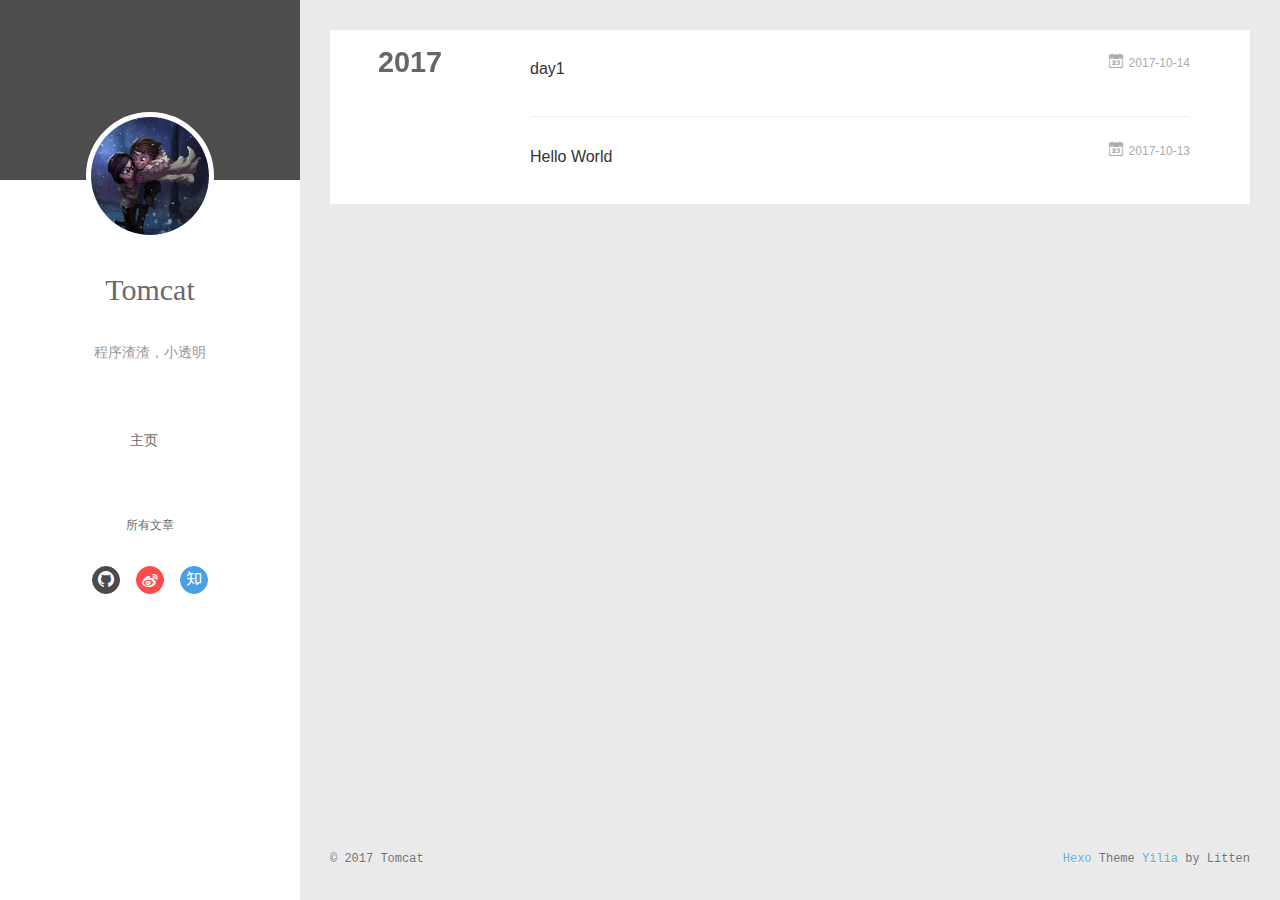
==== archives/index.html @ 6891f6b2 "Site updated: 2017-10-14 13:31:06" ====
<!DOCTYPE html>
<html>
<head>
  <meta charset="utf-8">
  
  <meta name="renderer" content="webkit">
  <meta http-equiv="X-UA-Compatible" content="IE=edge" >
  <link rel="dns-prefetch" href="http://Tom-Dane.github.io">
  <title>Archives | Tomcat的博客</title>
  <meta name="viewport" content="width=device-width, initial-scale=1, maximum-scale=1">
  <meta name="description" content="程序渣渣，小透明">
<meta property="og:type" content="website">
<meta property="og:title" content="Tomcat的博客">
<meta property="og:url" content="http://Tom-Dane.github.io/archives/index.html">
<meta property="og:site_name" content="Tomcat的博客">
<meta property="og:description" content="程序渣渣，小透明">
<meta property="og:locale" content="zh-CN">
<meta name="twitter:card" content="summary">
<meta name="twitter:title" content="Tomcat的博客">
<meta name="twitter:description" content="程序渣渣，小透明">
  
    <link rel="alternative" href="/atom.xml" title="Tomcat的博客" type="application/atom+xml">
  
  
    <link rel="icon" href="/assets/img/favicon.ico">
  
  <link rel="stylesheet" type="text/css" href="/./main.507b3a.css">
  <style type="text/css">
  
    #container.show {
      background: linear-gradient(200deg,#a0cfe4,#e8c37e);
    }
  </style>
  

  

</head>

<body>
  <div id="container" q-class="show:isCtnShow">
    <canvas id="anm-canvas" class="anm-canvas"></canvas>
    <div class="left-col" q-class="show:isShow">
      
<div class="overlay" style="background: #4d4d4d"></div>
<div class="intrude-less">
	<header id="header" class="inner">
		<a href="" class="profilepic">
			<img src="/assets/img/tomcat.png" class="js-avatar">
		</a>
		<hgroup>
		  <h1 class="header-author"><a href="">Tomcat</a></h1>
		</hgroup>
		
		<p class="header-subtitle">程序渣渣，小透明</p>
		

		<nav class="header-menu">
			<ul>
			
				<li><a href="/">主页</a></li>
	        
			</ul>
		</nav>
		<nav class="header-smart-menu">
    		
    			
    			<a q-on="click: openSlider(e, 'innerArchive')" href="javascript:void(0)">所有文章</a>
    			
            
    			
            
    			
            
		</nav>
		<nav class="header-nav">
			<div class="social">
				
					<a class="github" target="_blank" href="https://github.com/Tom-Dane" title="github"><i class="icon-github"></i></a>
		        
					<a class="weibo" target="_blank" href="http://weibo.com/3672180560/profile?topnav=1&wvr=6&is_all=1" title="weibo"><i class="icon-weibo"></i></a>
		        
					<a class="zhihu" target="_blank" href="https://www.zhihu.com/people/tomcat-15-3/activities" title="zhihu"><i class="icon-zhihu"></i></a>
		        
			</div>
		</nav>
	</header>		
</div>

    </div>
    <div class="mid-col" q-class="show:isShow,hide:isShow|isFalse">
      
<nav id="mobile-nav">
  	<div class="overlay js-overlay" style="background: #4d4d4d"></div>
	<div class="btnctn js-mobile-btnctn">
  		<div class="slider-trigger list" q-on="click: openSlider(e)"><i class="icon icon-sort"></i></div>
	</div>
	<div class="intrude-less">
		<header id="header" class="inner">
			<div class="profilepic">
				<img src="/assets/img/tomcat.png" class="js-avatar">
			</div>
			<hgroup>
			  <h1 class="header-author js-header-author">Tomcat</h1>
			</hgroup>
			
			<p class="header-subtitle"><i class="icon icon-quo-left"></i>程序渣渣，小透明<i class="icon icon-quo-right"></i></p>
			
			
			
				
			
			
			
			<nav class="header-nav">
				<div class="social">
					
						<a class="github" target="_blank" href="https://github.com/Tom-Dane" title="github"><i class="icon-github"></i></a>
			        
						<a class="weibo" target="_blank" href="http://weibo.com/3672180560/profile?topnav=1&wvr=6&is_all=1" title="weibo"><i class="icon-weibo"></i></a>
			        
						<a class="zhihu" target="_blank" href="https://www.zhihu.com/people/tomcat-15-3/activities" title="zhihu"><i class="icon-zhihu"></i></a>
			        
				</div>
			</nav>

			<nav class="header-menu js-header-menu">
				<ul style="width: 50%">
				
				
					<li style="width: 100%"><a href="/">主页</a></li>
		        
				</ul>
			</nav>
		</header>				
	</div>
	<div class="mobile-mask" style="display:none" q-show="isShow"></div>
</nav>

      <div id="wrapper" class="body-wrap">
        <div class="menu-l">
          <div class="canvas-wrap">
            <canvas data-colors="#eaeaea" data-sectionHeight="100" data-contentId="js-content" id="myCanvas1" class="anm-canvas"></canvas>
          </div>
          <div id="js-content" class="content-ll">
            
  
  
    
    
      
      
      <section class="archives-wrap">
        <div class="archive-year-wrap">
          <a href="/archives/2017" class="archive-year">2017</a>
        </div>
        <div class="archives">
    
    <article class="archive-article archive-type-post">
  <div class="archive-article-inner">
    <header class="archive-article-header">
      	<div class="article-meta">
	      	<a href="/2017/10/14/day1/" class="archive-article-date">
  	<time datetime="2017-10-14T02:57:06.000Z" itemprop="datePublished"><i class="icon-calendar icon"></i>2017-10-14</time>
</a>
        </div>
    	 
  
    <h1 itemprop="name">
      <a class="archive-article-title" href="/2017/10/14/day1/">day1</a>
    </h1>
  

        <div class="article-info info-on-right">
          
          

        </div>
        <div class="clearfix"></div>
    </header>
  </div>
</article>
  
    
    
    <article class="archive-article archive-type-post">
  <div class="archive-article-inner">
    <header class="archive-article-header">
      	<div class="article-meta">
	      	<a href="/2017/10/13/hello-world/" class="archive-article-date">
  	<time datetime="2017-10-13T04:11:45.041Z" itemprop="datePublished"><i class="icon-calendar icon"></i>2017-10-13</time>
</a>
        </div>
    	 
  
    <h1 itemprop="name">
      <a class="archive-article-title" href="/2017/10/13/hello-world/">Hello World</a>
    </h1>
  

        <div class="article-info info-on-right">
          
          

        </div>
        <div class="clearfix"></div>
    </header>
  </div>
</article>
  
  
    </div></section>
  

    


          </div>
        </div>
      </div>
      <footer id="footer">
  <div class="outer">
    <div id="footer-info">
    	<div class="footer-left">
    		&copy; 2017 Tomcat
    	</div>
      	<div class="footer-right">
      		<a href="http://hexo.io/" target="_blank">Hexo</a>  Theme <a href="https://github.com/litten/hexo-theme-yilia" target="_blank">Yilia</a> by Litten
      	</div>
    </div>
  </div>
</footer>
    </div>
    <script>
	var yiliaConfig = {
		mathjax: false,
		isHome: false,
		isPost: false,
		isArchive: true,
		isTag: false,
		isCategory: false,
		open_in_new: false,
		toc_hide_index: true,
		root: "/",
		innerArchive: true,
		showTags: false
	}
</script>

<script>!function(t){function n(e){if(r[e])return r[e].exports;var i=r[e]={exports:{},id:e,loaded:!1};return t[e].call(i.exports,i,i.exports,n),i.loaded=!0,i.exports}var r={};n.m=t,n.c=r,n.p="./",n(0)}([function(t,n,r){r(195),t.exports=r(191)},function(t,n,r){var e=r(3),i=r(52),o=r(27),u=r(28),c=r(53),f="prototype",a=function(t,n,r){var s,l,h,v,p=t&a.F,d=t&a.G,y=t&a.S,g=t&a.P,b=t&a.B,m=d?e:y?e[n]||(e[n]={}):(e[n]||{})[f],x=d?i:i[n]||(i[n]={}),w=x[f]||(x[f]={});d&&(r=n);for(s in r)l=!p&&m&&void 0!==m[s],h=(l?m:r)[s],v=b&&l?c(h,e):g&&"function"==typeof h?c(Function.call,h):h,m&&u(m,s,h,t&a.U),x[s]!=h&&o(x,s,v),g&&w[s]!=h&&(w[s]=h)};e.core=i,a.F=1,a.G=2,a.S=4,a.P=8,a.B=16,a.W=32,a.U=64,a.R=128,t.exports=a},function(t,n,r){var e=r(6);t.exports=function(t){if(!e(t))throw TypeError(t+" is not an object!");return t}},function(t,n){var r=t.exports="undefined"!=typeof window&&window.Math==Math?window:"undefined"!=typeof self&&self.Math==Math?self:Function("return this")();"number"==typeof __g&&(__g=r)},function(t,n){t.exports=function(t){try{return!!t()}catch(t){return!0}}},function(t,n){var r=t.exports="undefined"!=typeof window&&window.Math==Math?window:"undefined"!=typeof self&&self.Math==Math?self:Function("return this")();"number"==typeof __g&&(__g=r)},function(t,n){t.exports=function(t){return"object"==typeof t?null!==t:"function"==typeof t}},function(t,n,r){var e=r(126)("wks"),i=r(76),o=r(3).Symbol,u="function"==typeof o;(t.exports=function(t){return e[t]||(e[t]=u&&o[t]||(u?o:i)("Symbol."+t))}).store=e},function(t,n){var r={}.hasOwnProperty;t.exports=function(t,n){return r.call(t,n)}},function(t,n,r){var e=r(94),i=r(33);t.exports=function(t){return e(i(t))}},function(t,n,r){t.exports=!r(4)(function(){return 7!=Object.defineProperty({},"a",{get:function(){return 7}}).a})},function(t,n,r){var e=r(2),i=r(167),o=r(50),u=Object.defineProperty;n.f=r(10)?Object.defineProperty:function(t,n,r){if(e(t),n=o(n,!0),e(r),i)try{return u(t,n,r)}catch(t){}if("get"in r||"set"in r)throw TypeError("Accessors not supported!");return"value"in r&&(t[n]=r.value),t}},function(t,n,r){t.exports=!r(18)(function(){return 7!=Object.defineProperty({},"a",{get:function(){return 7}}).a})},function(t,n,r){var e=r(14),i=r(22);t.exports=r(12)?function(t,n,r){return e.f(t,n,i(1,r))}:function(t,n,r){return t[n]=r,t}},function(t,n,r){var e=r(20),i=r(58),o=r(42),u=Object.defineProperty;n.f=r(12)?Object.defineProperty:function(t,n,r){if(e(t),n=o(n,!0),e(r),i)try{return u(t,n,r)}catch(t){}if("get"in r||"set"in r)throw TypeError("Accessors not supported!");return"value"in r&&(t[n]=r.value),t}},function(t,n,r){var e=r(40)("wks"),i=r(23),o=r(5).Symbol,u="function"==typeof o;(t.exports=function(t){return e[t]||(e[t]=u&&o[t]||(u?o:i)("Symbol."+t))}).store=e},function(t,n,r){var e=r(67),i=Math.min;t.exports=function(t){return t>0?i(e(t),9007199254740991):0}},function(t,n,r){var e=r(46);t.exports=function(t){return Object(e(t))}},function(t,n){t.exports=function(t){try{return!!t()}catch(t){return!0}}},function(t,n,r){var e=r(63),i=r(34);t.exports=Object.keys||function(t){return e(t,i)}},function(t,n,r){var e=r(21);t.exports=function(t){if(!e(t))throw TypeError(t+" is not an object!");return t}},function(t,n){t.exports=function(t){return"object"==typeof t?null!==t:"function"==typeof t}},function(t,n){t.exports=function(t,n){return{enumerable:!(1&t),configurable:!(2&t),writable:!(4&t),value:n}}},function(t,n){var r=0,e=Math.random();t.exports=function(t){return"Symbol(".concat(void 0===t?"":t,")_",(++r+e).toString(36))}},function(t,n){var r={}.hasOwnProperty;t.exports=function(t,n){return r.call(t,n)}},function(t,n){var r=t.exports={version:"2.4.0"};"number"==typeof __e&&(__e=r)},function(t,n){t.exports=function(t){if("function"!=typeof t)throw TypeError(t+" is not a function!");return t}},function(t,n,r){var e=r(11),i=r(66);t.exports=r(10)?function(t,n,r){return e.f(t,n,i(1,r))}:function(t,n,r){return t[n]=r,t}},function(t,n,r){var e=r(3),i=r(27),o=r(24),u=r(76)("src"),c="toString",f=Function[c],a=(""+f).split(c);r(52).inspectSource=function(t){return f.call(t)},(t.exports=function(t,n,r,c){var f="function"==typeof r;f&&(o(r,"name")||i(r,"name",n)),t[n]!==r&&(f&&(o(r,u)||i(r,u,t[n]?""+t[n]:a.join(String(n)))),t===e?t[n]=r:c?t[n]?t[n]=r:i(t,n,r):(delete t[n],i(t,n,r)))})(Function.prototype,c,function(){return"function"==typeof this&&this[u]||f.call(this)})},function(t,n,r){var e=r(1),i=r(4),o=r(46),u=function(t,n,r,e){var i=String(o(t)),u="<"+n;return""!==r&&(u+=" "+r+'="'+String(e).replace(/"/g,"&quot;")+'"'),u+">"+i+"</"+n+">"};t.exports=function(t,n){var r={};r[t]=n(u),e(e.P+e.F*i(function(){var n=""[t]('"');return n!==n.toLowerCase()||n.split('"').length>3}),"String",r)}},function(t,n,r){var e=r(115),i=r(46);t.exports=function(t){return e(i(t))}},function(t,n,r){var e=r(116),i=r(66),o=r(30),u=r(50),c=r(24),f=r(167),a=Object.getOwnPropertyDescriptor;n.f=r(10)?a:function(t,n){if(t=o(t),n=u(n,!0),f)try{return a(t,n)}catch(t){}if(c(t,n))return i(!e.f.call(t,n),t[n])}},function(t,n,r){var e=r(24),i=r(17),o=r(145)("IE_PROTO"),u=Object.prototype;t.exports=Object.getPrototypeOf||function(t){return t=i(t),e(t,o)?t[o]:"function"==typeof t.constructor&&t instanceof t.constructor?t.constructor.prototype:t instanceof Object?u:null}},function(t,n){t.exports=function(t){if(void 0==t)throw TypeError("Can't call method on  "+t);return t}},function(t,n){t.exports="constructor,hasOwnProperty,isPrototypeOf,propertyIsEnumerable,toLocaleString,toString,valueOf".split(",")},function(t,n){t.exports={}},function(t,n){t.exports=!0},function(t,n){n.f={}.propertyIsEnumerable},function(t,n,r){var e=r(14).f,i=r(8),o=r(15)("toStringTag");t.exports=function(t,n,r){t&&!i(t=r?t:t.prototype,o)&&e(t,o,{configurable:!0,value:n})}},function(t,n,r){var e=r(40)("keys"),i=r(23);t.exports=function(t){return e[t]||(e[t]=i(t))}},function(t,n,r){var e=r(5),i="__core-js_shared__",o=e[i]||(e[i]={});t.exports=function(t){return o[t]||(o[t]={})}},function(t,n){var r=Math.ceil,e=Math.floor;t.exports=function(t){return isNaN(t=+t)?0:(t>0?e:r)(t)}},function(t,n,r){var e=r(21);t.exports=function(t,n){if(!e(t))return t;var r,i;if(n&&"function"==typeof(r=t.toString)&&!e(i=r.call(t)))return i;if("function"==typeof(r=t.valueOf)&&!e(i=r.call(t)))return i;if(!n&&"function"==typeof(r=t.toString)&&!e(i=r.call(t)))return i;throw TypeError("Can't convert object to primitive value")}},function(t,n,r){var e=r(5),i=r(25),o=r(36),u=r(44),c=r(14).f;t.exports=function(t){var n=i.Symbol||(i.Symbol=o?{}:e.Symbol||{});"_"==t.charAt(0)||t in n||c(n,t,{value:u.f(t)})}},function(t,n,r){n.f=r(15)},function(t,n){var r={}.toString;t.exports=function(t){return r.call(t).slice(8,-1)}},function(t,n){t.exports=function(t){if(void 0==t)throw TypeError("Can't call method on  "+t);return t}},function(t,n,r){var e=r(4);t.exports=function(t,n){return!!t&&e(function(){n?t.call(null,function(){},1):t.call(null)})}},function(t,n,r){var e=r(53),i=r(115),o=r(17),u=r(16),c=r(203);t.exports=function(t,n){var r=1==t,f=2==t,a=3==t,s=4==t,l=6==t,h=5==t||l,v=n||c;return function(n,c,p){for(var d,y,g=o(n),b=i(g),m=e(c,p,3),x=u(b.length),w=0,S=r?v(n,x):f?v(n,0):void 0;x>w;w++)if((h||w in b)&&(d=b[w],y=m(d,w,g),t))if(r)S[w]=y;else if(y)switch(t){case 3:return!0;case 5:return d;case 6:return w;case 2:S.push(d)}else if(s)return!1;return l?-1:a||s?s:S}}},function(t,n,r){var e=r(1),i=r(52),o=r(4);t.exports=function(t,n){var r=(i.Object||{})[t]||Object[t],u={};u[t]=n(r),e(e.S+e.F*o(function(){r(1)}),"Object",u)}},function(t,n,r){var e=r(6);t.exports=function(t,n){if(!e(t))return t;var r,i;if(n&&"function"==typeof(r=t.toString)&&!e(i=r.call(t)))return i;if("function"==typeof(r=t.valueOf)&&!e(i=r.call(t)))return i;if(!n&&"function"==typeof(r=t.toString)&&!e(i=r.call(t)))return i;throw TypeError("Can't convert object to primitive value")}},function(t,n,r){var e=r(5),i=r(25),o=r(91),u=r(13),c="prototype",f=function(t,n,r){var a,s,l,h=t&f.F,v=t&f.G,p=t&f.S,d=t&f.P,y=t&f.B,g=t&f.W,b=v?i:i[n]||(i[n]={}),m=b[c],x=v?e:p?e[n]:(e[n]||{})[c];v&&(r=n);for(a in r)(s=!h&&x&&void 0!==x[a])&&a in b||(l=s?x[a]:r[a],b[a]=v&&"function"!=typeof x[a]?r[a]:y&&s?o(l,e):g&&x[a]==l?function(t){var n=function(n,r,e){if(this instanceof t){switch(arguments.length){case 0:return new t;case 1:return new t(n);case 2:return new t(n,r)}return new t(n,r,e)}return t.apply(this,arguments)};return n[c]=t[c],n}(l):d&&"function"==typeof l?o(Function.call,l):l,d&&((b.virtual||(b.virtual={}))[a]=l,t&f.R&&m&&!m[a]&&u(m,a,l)))};f.F=1,f.G=2,f.S=4,f.P=8,f.B=16,f.W=32,f.U=64,f.R=128,t.exports=f},function(t,n){var r=t.exports={version:"2.4.0"};"number"==typeof __e&&(__e=r)},function(t,n,r){var e=r(26);t.exports=function(t,n,r){if(e(t),void 0===n)return t;switch(r){case 1:return function(r){return t.call(n,r)};case 2:return function(r,e){return t.call(n,r,e)};case 3:return function(r,e,i){return t.call(n,r,e,i)}}return function(){return t.apply(n,arguments)}}},function(t,n,r){var e=r(183),i=r(1),o=r(126)("metadata"),u=o.store||(o.store=new(r(186))),c=function(t,n,r){var i=u.get(t);if(!i){if(!r)return;u.set(t,i=new e)}var o=i.get(n);if(!o){if(!r)return;i.set(n,o=new e)}return o},f=function(t,n,r){var e=c(n,r,!1);return void 0!==e&&e.has(t)},a=function(t,n,r){var e=c(n,r,!1);return void 0===e?void 0:e.get(t)},s=function(t,n,r,e){c(r,e,!0).set(t,n)},l=function(t,n){var r=c(t,n,!1),e=[];return r&&r.forEach(function(t,n){e.push(n)}),e},h=function(t){return void 0===t||"symbol"==typeof t?t:String(t)},v=function(t){i(i.S,"Reflect",t)};t.exports={store:u,map:c,has:f,get:a,set:s,keys:l,key:h,exp:v}},function(t,n,r){"use strict";if(r(10)){var e=r(69),i=r(3),o=r(4),u=r(1),c=r(127),f=r(152),a=r(53),s=r(68),l=r(66),h=r(27),v=r(73),p=r(67),d=r(16),y=r(75),g=r(50),b=r(24),m=r(180),x=r(114),w=r(6),S=r(17),_=r(137),O=r(70),E=r(32),P=r(71).f,j=r(154),F=r(76),M=r(7),A=r(48),N=r(117),T=r(146),I=r(155),k=r(80),L=r(123),R=r(74),C=r(130),W=r(160),D=r(11),U=r(31),G=D.f,B=U.f,V=i.RangeError,z=i.TypeError,q=i.Uint8Array,K="ArrayBuffer",Y="Shared"+K,J="BYTES_PER_ELEMENT",H="prototype",$=Array[H],X=f.ArrayBuffer,Q=f.DataView,Z=A(0),tt=A(2),nt=A(3),rt=A(4),et=A(5),it=A(6),ot=N(!0),ut=N(!1),ct=I.values,ft=I.keys,at=I.entries,st=$.lastIndexOf,lt=$.reduce,ht=$.reduceRight,vt=$.join,pt=$.sort,dt=$.slice,yt=$.toString,gt=$.toLocaleString,bt=M("iterator"),mt=M("toStringTag"),xt=F("typed_constructor"),wt=F("def_constructor"),St=c.CONSTR,_t=c.TYPED,Ot=c.VIEW,Et="Wrong length!",Pt=A(1,function(t,n){return Tt(T(t,t[wt]),n)}),jt=o(function(){return 1===new q(new Uint16Array([1]).buffer)[0]}),Ft=!!q&&!!q[H].set&&o(function(){new q(1).set({})}),Mt=function(t,n){if(void 0===t)throw z(Et);var r=+t,e=d(t);if(n&&!m(r,e))throw V(Et);return e},At=function(t,n){var r=p(t);if(r<0||r%n)throw V("Wrong offset!");return r},Nt=function(t){if(w(t)&&_t in t)return t;throw z(t+" is not a typed array!")},Tt=function(t,n){if(!(w(t)&&xt in t))throw z("It is not a typed array constructor!");return new t(n)},It=function(t,n){return kt(T(t,t[wt]),n)},kt=function(t,n){for(var r=0,e=n.length,i=Tt(t,e);e>r;)i[r]=n[r++];return i},Lt=function(t,n,r){G(t,n,{get:function(){return this._d[r]}})},Rt=function(t){var n,r,e,i,o,u,c=S(t),f=arguments.length,s=f>1?arguments[1]:void 0,l=void 0!==s,h=j(c);if(void 0!=h&&!_(h)){for(u=h.call(c),e=[],n=0;!(o=u.next()).done;n++)e.push(o.value);c=e}for(l&&f>2&&(s=a(s,arguments[2],2)),n=0,r=d(c.length),i=Tt(this,r);r>n;n++)i[n]=l?s(c[n],n):c[n];return i},Ct=function(){for(var t=0,n=arguments.length,r=Tt(this,n);n>t;)r[t]=arguments[t++];return r},Wt=!!q&&o(function(){gt.call(new q(1))}),Dt=function(){return gt.apply(Wt?dt.call(Nt(this)):Nt(this),arguments)},Ut={copyWithin:function(t,n){return W.call(Nt(this),t,n,arguments.length>2?arguments[2]:void 0)},every:function(t){return rt(Nt(this),t,arguments.length>1?arguments[1]:void 0)},fill:function(t){return C.apply(Nt(this),arguments)},filter:function(t){return It(this,tt(Nt(this),t,arguments.length>1?arguments[1]:void 0))},find:function(t){return et(Nt(this),t,arguments.length>1?arguments[1]:void 0)},findIndex:function(t){return it(Nt(this),t,arguments.length>1?arguments[1]:void 0)},forEach:function(t){Z(Nt(this),t,arguments.length>1?arguments[1]:void 0)},indexOf:function(t){return ut(Nt(this),t,arguments.length>1?arguments[1]:void 0)},includes:function(t){return ot(Nt(this),t,arguments.length>1?arguments[1]:void 0)},join:function(t){return vt.apply(Nt(this),arguments)},lastIndexOf:function(t){return st.apply(Nt(this),arguments)},map:function(t){return Pt(Nt(this),t,arguments.length>1?arguments[1]:void 0)},reduce:function(t){return lt.apply(Nt(this),arguments)},reduceRight:function(t){return ht.apply(Nt(this),arguments)},reverse:function(){for(var t,n=this,r=Nt(n).length,e=Math.floor(r/2),i=0;i<e;)t=n[i],n[i++]=n[--r],n[r]=t;return n},some:function(t){return nt(Nt(this),t,arguments.length>1?arguments[1]:void 0)},sort:function(t){return pt.call(Nt(this),t)},subarray:function(t,n){var r=Nt(this),e=r.length,i=y(t,e);return new(T(r,r[wt]))(r.buffer,r.byteOffset+i*r.BYTES_PER_ELEMENT,d((void 0===n?e:y(n,e))-i))}},Gt=function(t,n){return It(this,dt.call(Nt(this),t,n))},Bt=function(t){Nt(this);var n=At(arguments[1],1),r=this.length,e=S(t),i=d(e.length),o=0;if(i+n>r)throw V(Et);for(;o<i;)this[n+o]=e[o++]},Vt={entries:function(){return at.call(Nt(this))},keys:function(){return ft.call(Nt(this))},values:function(){return ct.call(Nt(this))}},zt=function(t,n){return w(t)&&t[_t]&&"symbol"!=typeof n&&n in t&&String(+n)==String(n)},qt=function(t,n){return zt(t,n=g(n,!0))?l(2,t[n]):B(t,n)},Kt=function(t,n,r){return!(zt(t,n=g(n,!0))&&w(r)&&b(r,"value"))||b(r,"get")||b(r,"set")||r.configurable||b(r,"writable")&&!r.writable||b(r,"enumerable")&&!r.enumerable?G(t,n,r):(t[n]=r.value,t)};St||(U.f=qt,D.f=Kt),u(u.S+u.F*!St,"Object",{getOwnPropertyDescriptor:qt,defineProperty:Kt}),o(function(){yt.call({})})&&(yt=gt=function(){return vt.call(this)});var Yt=v({},Ut);v(Yt,Vt),h(Yt,bt,Vt.values),v(Yt,{slice:Gt,set:Bt,constructor:function(){},toString:yt,toLocaleString:Dt}),Lt(Yt,"buffer","b"),Lt(Yt,"byteOffset","o"),Lt(Yt,"byteLength","l"),Lt(Yt,"length","e"),G(Yt,mt,{get:function(){return this[_t]}}),t.exports=function(t,n,r,f){f=!!f;var a=t+(f?"Clamped":"")+"Array",l="Uint8Array"!=a,v="get"+t,p="set"+t,y=i[a],g=y||{},b=y&&E(y),m=!y||!c.ABV,S={},_=y&&y[H],j=function(t,r){var e=t._d;return e.v[v](r*n+e.o,jt)},F=function(t,r,e){var i=t._d;f&&(e=(e=Math.round(e))<0?0:e>255?255:255&e),i.v[p](r*n+i.o,e,jt)},M=function(t,n){G(t,n,{get:function(){return j(this,n)},set:function(t){return F(this,n,t)},enumerable:!0})};m?(y=r(function(t,r,e,i){s(t,y,a,"_d");var o,u,c,f,l=0,v=0;if(w(r)){if(!(r instanceof X||(f=x(r))==K||f==Y))return _t in r?kt(y,r):Rt.call(y,r);o=r,v=At(e,n);var p=r.byteLength;if(void 0===i){if(p%n)throw V(Et);if((u=p-v)<0)throw V(Et)}else if((u=d(i)*n)+v>p)throw V(Et);c=u/n}else c=Mt(r,!0),u=c*n,o=new X(u);for(h(t,"_d",{b:o,o:v,l:u,e:c,v:new Q(o)});l<c;)M(t,l++)}),_=y[H]=O(Yt),h(_,"constructor",y)):L(function(t){new y(null),new y(t)},!0)||(y=r(function(t,r,e,i){s(t,y,a);var o;return w(r)?r instanceof X||(o=x(r))==K||o==Y?void 0!==i?new g(r,At(e,n),i):void 0!==e?new g(r,At(e,n)):new g(r):_t in r?kt(y,r):Rt.call(y,r):new g(Mt(r,l))}),Z(b!==Function.prototype?P(g).concat(P(b)):P(g),function(t){t in y||h(y,t,g[t])}),y[H]=_,e||(_.constructor=y));var A=_[bt],N=!!A&&("values"==A.name||void 0==A.name),T=Vt.values;h(y,xt,!0),h(_,_t,a),h(_,Ot,!0),h(_,wt,y),(f?new y(1)[mt]==a:mt in _)||G(_,mt,{get:function(){return a}}),S[a]=y,u(u.G+u.W+u.F*(y!=g),S),u(u.S,a,{BYTES_PER_ELEMENT:n,from:Rt,of:Ct}),J in _||h(_,J,n),u(u.P,a,Ut),R(a),u(u.P+u.F*Ft,a,{set:Bt}),u(u.P+u.F*!N,a,Vt),u(u.P+u.F*(_.toString!=yt),a,{toString:yt}),u(u.P+u.F*o(function(){new y(1).slice()}),a,{slice:Gt}),u(u.P+u.F*(o(function(){return[1,2].toLocaleString()!=new y([1,2]).toLocaleString()})||!o(function(){_.toLocaleString.call([1,2])})),a,{toLocaleString:Dt}),k[a]=N?A:T,e||N||h(_,bt,T)}}else t.exports=function(){}},function(t,n){var r={}.toString;t.exports=function(t){return r.call(t).slice(8,-1)}},function(t,n,r){var e=r(21),i=r(5).document,o=e(i)&&e(i.createElement);t.exports=function(t){return o?i.createElement(t):{}}},function(t,n,r){t.exports=!r(12)&&!r(18)(function(){return 7!=Object.defineProperty(r(57)("div"),"a",{get:function(){return 7}}).a})},function(t,n,r){"use strict";var e=r(36),i=r(51),o=r(64),u=r(13),c=r(8),f=r(35),a=r(96),s=r(38),l=r(103),h=r(15)("iterator"),v=!([].keys&&"next"in[].keys()),p="keys",d="values",y=function(){return this};t.exports=function(t,n,r,g,b,m,x){a(r,n,g);var w,S,_,O=function(t){if(!v&&t in F)return F[t];switch(t){case p:case d:return function(){return new r(this,t)}}return function(){return new r(this,t)}},E=n+" Iterator",P=b==d,j=!1,F=t.prototype,M=F[h]||F["@@iterator"]||b&&F[b],A=M||O(b),N=b?P?O("entries"):A:void 0,T="Array"==n?F.entries||M:M;if(T&&(_=l(T.call(new t)))!==Object.prototype&&(s(_,E,!0),e||c(_,h)||u(_,h,y)),P&&M&&M.name!==d&&(j=!0,A=function(){return M.call(this)}),e&&!x||!v&&!j&&F[h]||u(F,h,A),f[n]=A,f[E]=y,b)if(w={values:P?A:O(d),keys:m?A:O(p),entries:N},x)for(S in w)S in F||o(F,S,w[S]);else i(i.P+i.F*(v||j),n,w);return w}},function(t,n,r){var e=r(20),i=r(100),o=r(34),u=r(39)("IE_PROTO"),c=function(){},f="prototype",a=function(){var t,n=r(57)("iframe"),e=o.length;for(n.style.display="none",r(93).appendChild(n),n.src="javascript:",t=n.contentWindow.document,t.open(),t.write("<script>document.F=Object<\/script>"),t.close(),a=t.F;e--;)delete a[f][o[e]];return a()};t.exports=Object.create||function(t,n){var r;return null!==t?(c[f]=e(t),r=new c,c[f]=null,r[u]=t):r=a(),void 0===n?r:i(r,n)}},function(t,n,r){var e=r(63),i=r(34).concat("length","prototype");n.f=Object.getOwnPropertyNames||function(t){return e(t,i)}},function(t,n){n.f=Object.getOwnPropertySymbols},function(t,n,r){var e=r(8),i=r(9),o=r(90)(!1),u=r(39)("IE_PROTO");t.exports=function(t,n){var r,c=i(t),f=0,a=[];for(r in c)r!=u&&e(c,r)&&a.push(r);for(;n.length>f;)e(c,r=n[f++])&&(~o(a,r)||a.push(r));return a}},function(t,n,r){t.exports=r(13)},function(t,n,r){var e=r(76)("meta"),i=r(6),o=r(24),u=r(11).f,c=0,f=Object.isExtensible||function(){return!0},a=!r(4)(function(){return f(Object.preventExtensions({}))}),s=function(t){u(t,e,{value:{i:"O"+ ++c,w:{}}})},l=function(t,n){if(!i(t))return"symbol"==typeof t?t:("string"==typeof t?"S":"P")+t;if(!o(t,e)){if(!f(t))return"F";if(!n)return"E";s(t)}return t[e].i},h=function(t,n){if(!o(t,e)){if(!f(t))return!0;if(!n)return!1;s(t)}return t[e].w},v=function(t){return a&&p.NEED&&f(t)&&!o(t,e)&&s(t),t},p=t.exports={KEY:e,NEED:!1,fastKey:l,getWeak:h,onFreeze:v}},function(t,n){t.exports=function(t,n){return{enumerable:!(1&t),configurable:!(2&t),writable:!(4&t),value:n}}},function(t,n){var r=Math.ceil,e=Math.floor;t.exports=function(t){return isNaN(t=+t)?0:(t>0?e:r)(t)}},function(t,n){t.exports=function(t,n,r,e){if(!(t instanceof n)||void 0!==e&&e in t)throw TypeError(r+": incorrect invocation!");return t}},function(t,n){t.exports=!1},function(t,n,r){var e=r(2),i=r(173),o=r(133),u=r(145)("IE_PROTO"),c=function(){},f="prototype",a=function(){var t,n=r(132)("iframe"),e=o.length;for(n.style.display="none",r(135).appendChild(n),n.src="javascript:",t=n.contentWindow.document,t.open(),t.write("<script>document.F=Object<\/script>"),t.close(),a=t.F;e--;)delete a[f][o[e]];return a()};t.exports=Object.create||function(t,n){var r;return null!==t?(c[f]=e(t),r=new c,c[f]=null,r[u]=t):r=a(),void 0===n?r:i(r,n)}},function(t,n,r){var e=r(175),i=r(133).concat("length","prototype");n.f=Object.getOwnPropertyNames||function(t){return e(t,i)}},function(t,n,r){var e=r(175),i=r(133);t.exports=Object.keys||function(t){return e(t,i)}},function(t,n,r){var e=r(28);t.exports=function(t,n,r){for(var i in n)e(t,i,n[i],r);return t}},function(t,n,r){"use strict";var e=r(3),i=r(11),o=r(10),u=r(7)("species");t.exports=function(t){var n=e[t];o&&n&&!n[u]&&i.f(n,u,{configurable:!0,get:function(){return this}})}},function(t,n,r){var e=r(67),i=Math.max,o=Math.min;t.exports=function(t,n){return t=e(t),t<0?i(t+n,0):o(t,n)}},function(t,n){var r=0,e=Math.random();t.exports=function(t){return"Symbol(".concat(void 0===t?"":t,")_",(++r+e).toString(36))}},function(t,n,r){var e=r(33);t.exports=function(t){return Object(e(t))}},function(t,n,r){var e=r(7)("unscopables"),i=Array.prototype;void 0==i[e]&&r(27)(i,e,{}),t.exports=function(t){i[e][t]=!0}},function(t,n,r){var e=r(53),i=r(169),o=r(137),u=r(2),c=r(16),f=r(154),a={},s={},n=t.exports=function(t,n,r,l,h){var v,p,d,y,g=h?function(){return t}:f(t),b=e(r,l,n?2:1),m=0;if("function"!=typeof g)throw TypeError(t+" is not iterable!");if(o(g)){for(v=c(t.length);v>m;m++)if((y=n?b(u(p=t[m])[0],p[1]):b(t[m]))===a||y===s)return y}else for(d=g.call(t);!(p=d.next()).done;)if((y=i(d,b,p.value,n))===a||y===s)return y};n.BREAK=a,n.RETURN=s},function(t,n){t.exports={}},function(t,n,r){var e=r(11).f,i=r(24),o=r(7)("toStringTag");t.exports=function(t,n,r){t&&!i(t=r?t:t.prototype,o)&&e(t,o,{configurable:!0,value:n})}},function(t,n,r){var e=r(1),i=r(46),o=r(4),u=r(150),c="["+u+"]",f="​",a=RegExp("^"+c+c+"*"),s=RegExp(c+c+"*$"),l=function(t,n,r){var i={},c=o(function(){return!!u[t]()||f[t]()!=f}),a=i[t]=c?n(h):u[t];r&&(i[r]=a),e(e.P+e.F*c,"String",i)},h=l.trim=function(t,n){return t=String(i(t)),1&n&&(t=t.replace(a,"")),2&n&&(t=t.replace(s,"")),t};t.exports=l},function(t,n,r){t.exports={default:r(86),__esModule:!0}},function(t,n,r){t.exports={default:r(87),__esModule:!0}},function(t,n,r){"use strict";function e(t){return t&&t.__esModule?t:{default:t}}n.__esModule=!0;var i=r(84),o=e(i),u=r(83),c=e(u),f="function"==typeof c.default&&"symbol"==typeof o.default?function(t){return typeof t}:function(t){return t&&"function"==typeof c.default&&t.constructor===c.default&&t!==c.default.prototype?"symbol":typeof t};n.default="function"==typeof c.default&&"symbol"===f(o.default)?function(t){return void 0===t?"undefined":f(t)}:function(t){return t&&"function"==typeof c.default&&t.constructor===c.default&&t!==c.default.prototype?"symbol":void 0===t?"undefined":f(t)}},function(t,n,r){r(110),r(108),r(111),r(112),t.exports=r(25).Symbol},function(t,n,r){r(109),r(113),t.exports=r(44).f("iterator")},function(t,n){t.exports=function(t){if("function"!=typeof t)throw TypeError(t+" is not a function!");return t}},function(t,n){t.exports=function(){}},function(t,n,r){var e=r(9),i=r(106),o=r(105);t.exports=function(t){return function(n,r,u){var c,f=e(n),a=i(f.length),s=o(u,a);if(t&&r!=r){for(;a>s;)if((c=f[s++])!=c)return!0}else for(;a>s;s++)if((t||s in f)&&f[s]===r)return t||s||0;return!t&&-1}}},function(t,n,r){var e=r(88);t.exports=function(t,n,r){if(e(t),void 0===n)return t;switch(r){case 1:return function(r){return t.call(n,r)};case 2:return function(r,e){return t.call(n,r,e)};case 3:return function(r,e,i){return t.call(n,r,e,i)}}return function(){return t.apply(n,arguments)}}},function(t,n,r){var e=r(19),i=r(62),o=r(37);t.exports=function(t){var n=e(t),r=i.f;if(r)for(var u,c=r(t),f=o.f,a=0;c.length>a;)f.call(t,u=c[a++])&&n.push(u);return n}},function(t,n,r){t.exports=r(5).document&&document.documentElement},function(t,n,r){var e=r(56);t.exports=Object("z").propertyIsEnumerable(0)?Object:function(t){return"String"==e(t)?t.split(""):Object(t)}},function(t,n,r){var e=r(56);t.exports=Array.isArray||function(t){return"Array"==e(t)}},function(t,n,r){"use strict";var e=r(60),i=r(22),o=r(38),u={};r(13)(u,r(15)("iterator"),function(){return this}),t.exports=function(t,n,r){t.prototype=e(u,{next:i(1,r)}),o(t,n+" Iterator")}},function(t,n){t.exports=function(t,n){return{value:n,done:!!t}}},function(t,n,r){var e=r(19),i=r(9);t.exports=function(t,n){for(var r,o=i(t),u=e(o),c=u.length,f=0;c>f;)if(o[r=u[f++]]===n)return r}},function(t,n,r){var e=r(23)("meta"),i=r(21),o=r(8),u=r(14).f,c=0,f=Object.isExtensible||function(){return!0},a=!r(18)(function(){return f(Object.preventExtensions({}))}),s=function(t){u(t,e,{value:{i:"O"+ ++c,w:{}}})},l=function(t,n){if(!i(t))return"symbol"==typeof t?t:("string"==typeof t?"S":"P")+t;if(!o(t,e)){if(!f(t))return"F";if(!n)return"E";s(t)}return t[e].i},h=function(t,n){if(!o(t,e)){if(!f(t))return!0;if(!n)return!1;s(t)}return t[e].w},v=function(t){return a&&p.NEED&&f(t)&&!o(t,e)&&s(t),t},p=t.exports={KEY:e,NEED:!1,fastKey:l,getWeak:h,onFreeze:v}},function(t,n,r){var e=r(14),i=r(20),o=r(19);t.exports=r(12)?Object.defineProperties:function(t,n){i(t);for(var r,u=o(n),c=u.length,f=0;c>f;)e.f(t,r=u[f++],n[r]);return t}},function(t,n,r){var e=r(37),i=r(22),o=r(9),u=r(42),c=r(8),f=r(58),a=Object.getOwnPropertyDescriptor;n.f=r(12)?a:function(t,n){if(t=o(t),n=u(n,!0),f)try{return a(t,n)}catch(t){}if(c(t,n))return i(!e.f.call(t,n),t[n])}},function(t,n,r){var e=r(9),i=r(61).f,o={}.toString,u="object"==typeof window&&window&&Object.getOwnPropertyNames?Object.getOwnPropertyNames(window):[],c=function(t){try{return i(t)}catch(t){return u.slice()}};t.exports.f=function(t){return u&&"[object Window]"==o.call(t)?c(t):i(e(t))}},function(t,n,r){var e=r(8),i=r(77),o=r(39)("IE_PROTO"),u=Object.prototype;t.exports=Object.getPrototypeOf||function(t){return t=i(t),e(t,o)?t[o]:"function"==typeof t.constructor&&t instanceof t.constructor?t.constructor.prototype:t instanceof Object?u:null}},function(t,n,r){var e=r(41),i=r(33);t.exports=function(t){return function(n,r){var o,u,c=String(i(n)),f=e(r),a=c.length;return f<0||f>=a?t?"":void 0:(o=c.charCodeAt(f),o<55296||o>56319||f+1===a||(u=c.charCodeAt(f+1))<56320||u>57343?t?c.charAt(f):o:t?c.slice(f,f+2):u-56320+(o-55296<<10)+65536)}}},function(t,n,r){var e=r(41),i=Math.max,o=Math.min;t.exports=function(t,n){return t=e(t),t<0?i(t+n,0):o(t,n)}},function(t,n,r){var e=r(41),i=Math.min;t.exports=function(t){return t>0?i(e(t),9007199254740991):0}},function(t,n,r){"use strict";var e=r(89),i=r(97),o=r(35),u=r(9);t.exports=r(59)(Array,"Array",function(t,n){this._t=u(t),this._i=0,this._k=n},function(){var t=this._t,n=this._k,r=this._i++;return!t||r>=t.length?(this._t=void 0,i(1)):"keys"==n?i(0,r):"values"==n?i(0,t[r]):i(0,[r,t[r]])},"values"),o.Arguments=o.Array,e("keys"),e("values"),e("entries")},function(t,n){},function(t,n,r){"use strict";var e=r(104)(!0);r(59)(String,"String",function(t){this._t=String(t),this._i=0},function(){var t,n=this._t,r=this._i;return r>=n.length?{value:void 0,done:!0}:(t=e(n,r),this._i+=t.length,{value:t,done:!1})})},function(t,n,r){"use strict";var e=r(5),i=r(8),o=r(12),u=r(51),c=r(64),f=r(99).KEY,a=r(18),s=r(40),l=r(38),h=r(23),v=r(15),p=r(44),d=r(43),y=r(98),g=r(92),b=r(95),m=r(20),x=r(9),w=r(42),S=r(22),_=r(60),O=r(102),E=r(101),P=r(14),j=r(19),F=E.f,M=P.f,A=O.f,N=e.Symbol,T=e.JSON,I=T&&T.stringify,k="prototype",L=v("_hidden"),R=v("toPrimitive"),C={}.propertyIsEnumerable,W=s("symbol-registry"),D=s("symbols"),U=s("op-symbols"),G=Object[k],B="function"==typeof N,V=e.QObject,z=!V||!V[k]||!V[k].findChild,q=o&&a(function(){return 7!=_(M({},"a",{get:function(){return M(this,"a",{value:7}).a}})).a})?function(t,n,r){var e=F(G,n);e&&delete G[n],M(t,n,r),e&&t!==G&&M(G,n,e)}:M,K=function(t){var n=D[t]=_(N[k]);return n._k=t,n},Y=B&&"symbol"==typeof N.iterator?function(t){return"symbol"==typeof t}:function(t){return t instanceof N},J=function(t,n,r){return t===G&&J(U,n,r),m(t),n=w(n,!0),m(r),i(D,n)?(r.enumerable?(i(t,L)&&t[L][n]&&(t[L][n]=!1),r=_(r,{enumerable:S(0,!1)})):(i(t,L)||M(t,L,S(1,{})),t[L][n]=!0),q(t,n,r)):M(t,n,r)},H=function(t,n){m(t);for(var r,e=g(n=x(n)),i=0,o=e.length;o>i;)J(t,r=e[i++],n[r]);return t},$=function(t,n){return void 0===n?_(t):H(_(t),n)},X=function(t){var n=C.call(this,t=w(t,!0));return!(this===G&&i(D,t)&&!i(U,t))&&(!(n||!i(this,t)||!i(D,t)||i(this,L)&&this[L][t])||n)},Q=function(t,n){if(t=x(t),n=w(n,!0),t!==G||!i(D,n)||i(U,n)){var r=F(t,n);return!r||!i(D,n)||i(t,L)&&t[L][n]||(r.enumerable=!0),r}},Z=function(t){for(var n,r=A(x(t)),e=[],o=0;r.length>o;)i(D,n=r[o++])||n==L||n==f||e.push(n);return e},tt=function(t){for(var n,r=t===G,e=A(r?U:x(t)),o=[],u=0;e.length>u;)!i(D,n=e[u++])||r&&!i(G,n)||o.push(D[n]);return o};B||(N=function(){if(this instanceof N)throw TypeError("Symbol is not a constructor!");var t=h(arguments.length>0?arguments[0]:void 0),n=function(r){this===G&&n.call(U,r),i(this,L)&&i(this[L],t)&&(this[L][t]=!1),q(this,t,S(1,r))};return o&&z&&q(G,t,{configurable:!0,set:n}),K(t)},c(N[k],"toString",function(){return this._k}),E.f=Q,P.f=J,r(61).f=O.f=Z,r(37).f=X,r(62).f=tt,o&&!r(36)&&c(G,"propertyIsEnumerable",X,!0),p.f=function(t){return K(v(t))}),u(u.G+u.W+u.F*!B,{Symbol:N});for(var nt="hasInstance,isConcatSpreadable,iterator,match,replace,search,species,split,toPrimitive,toStringTag,unscopables".split(","),rt=0;nt.length>rt;)v(nt[rt++]);for(var nt=j(v.store),rt=0;nt.length>rt;)d(nt[rt++]);u(u.S+u.F*!B,"Symbol",{for:function(t){return i(W,t+="")?W[t]:W[t]=N(t)},keyFor:function(t){if(Y(t))return y(W,t);throw TypeError(t+" is not a symbol!")},useSetter:function(){z=!0},useSimple:function(){z=!1}}),u(u.S+u.F*!B,"Object",{create:$,defineProperty:J,defineProperties:H,getOwnPropertyDescriptor:Q,getOwnPropertyNames:Z,getOwnPropertySymbols:tt}),T&&u(u.S+u.F*(!B||a(function(){var t=N();return"[null]"!=I([t])||"{}"!=I({a:t})||"{}"!=I(Object(t))})),"JSON",{stringify:function(t){if(void 0!==t&&!Y(t)){for(var n,r,e=[t],i=1;arguments.length>i;)e.push(arguments[i++]);return n=e[1],"function"==typeof n&&(r=n),!r&&b(n)||(n=function(t,n){if(r&&(n=r.call(this,t,n)),!Y(n))return n}),e[1]=n,I.apply(T,e)}}}),N[k][R]||r(13)(N[k],R,N[k].valueOf),l(N,"Symbol"),l(Math,"Math",!0),l(e.JSON,"JSON",!0)},function(t,n,r){r(43)("asyncIterator")},function(t,n,r){r(43)("observable")},function(t,n,r){r(107);for(var e=r(5),i=r(13),o=r(35),u=r(15)("toStringTag"),c=["NodeList","DOMTokenList","MediaList","StyleSheetList","CSSRuleList"],f=0;f<5;f++){var a=c[f],s=e[a],l=s&&s.prototype;l&&!l[u]&&i(l,u,a),o[a]=o.Array}},function(t,n,r){var e=r(45),i=r(7)("toStringTag"),o="Arguments"==e(function(){return arguments}()),u=function(t,n){try{return t[n]}catch(t){}};t.exports=function(t){var n,r,c;return void 0===t?"Undefined":null===t?"Null":"string"==typeof(r=u(n=Object(t),i))?r:o?e(n):"Object"==(c=e(n))&&"function"==typeof n.callee?"Arguments":c}},function(t,n,r){var e=r(45);t.exports=Object("z").propertyIsEnumerable(0)?Object:function(t){return"String"==e(t)?t.split(""):Object(t)}},function(t,n){n.f={}.propertyIsEnumerable},function(t,n,r){var e=r(30),i=r(16),o=r(75);t.exports=function(t){return function(n,r,u){var c,f=e(n),a=i(f.length),s=o(u,a);if(t&&r!=r){for(;a>s;)if((c=f[s++])!=c)return!0}else for(;a>s;s++)if((t||s in f)&&f[s]===r)return t||s||0;return!t&&-1}}},function(t,n,r){"use strict";var e=r(3),i=r(1),o=r(28),u=r(73),c=r(65),f=r(79),a=r(68),s=r(6),l=r(4),h=r(123),v=r(81),p=r(136);t.exports=function(t,n,r,d,y,g){var b=e[t],m=b,x=y?"set":"add",w=m&&m.prototype,S={},_=function(t){var n=w[t];o(w,t,"delete"==t?function(t){return!(g&&!s(t))&&n.call(this,0===t?0:t)}:"has"==t?function(t){return!(g&&!s(t))&&n.call(this,0===t?0:t)}:"get"==t?function(t){return g&&!s(t)?void 0:n.call(this,0===t?0:t)}:"add"==t?function(t){return n.call(this,0===t?0:t),this}:function(t,r){return n.call(this,0===t?0:t,r),this})};if("function"==typeof m&&(g||w.forEach&&!l(function(){(new m).entries().next()}))){var O=new m,E=O[x](g?{}:-0,1)!=O,P=l(function(){O.has(1)}),j=h(function(t){new m(t)}),F=!g&&l(function(){for(var t=new m,n=5;n--;)t[x](n,n);return!t.has(-0)});j||(m=n(function(n,r){a(n,m,t);var e=p(new b,n,m);return void 0!=r&&f(r,y,e[x],e),e}),m.prototype=w,w.constructor=m),(P||F)&&(_("delete"),_("has"),y&&_("get")),(F||E)&&_(x),g&&w.clear&&delete w.clear}else m=d.getConstructor(n,t,y,x),u(m.prototype,r),c.NEED=!0;return v(m,t),S[t]=m,i(i.G+i.W+i.F*(m!=b),S),g||d.setStrong(m,t,y),m}},function(t,n,r){"use strict";var e=r(27),i=r(28),o=r(4),u=r(46),c=r(7);t.exports=function(t,n,r){var f=c(t),a=r(u,f,""[t]),s=a[0],l=a[1];o(function(){var n={};return n[f]=function(){return 7},7!=""[t](n)})&&(i(String.prototype,t,s),e(RegExp.prototype,f,2==n?function(t,n){return l.call(t,this,n)}:function(t){return l.call(t,this)}))}
},function(t,n,r){"use strict";var e=r(2);t.exports=function(){var t=e(this),n="";return t.global&&(n+="g"),t.ignoreCase&&(n+="i"),t.multiline&&(n+="m"),t.unicode&&(n+="u"),t.sticky&&(n+="y"),n}},function(t,n){t.exports=function(t,n,r){var e=void 0===r;switch(n.length){case 0:return e?t():t.call(r);case 1:return e?t(n[0]):t.call(r,n[0]);case 2:return e?t(n[0],n[1]):t.call(r,n[0],n[1]);case 3:return e?t(n[0],n[1],n[2]):t.call(r,n[0],n[1],n[2]);case 4:return e?t(n[0],n[1],n[2],n[3]):t.call(r,n[0],n[1],n[2],n[3])}return t.apply(r,n)}},function(t,n,r){var e=r(6),i=r(45),o=r(7)("match");t.exports=function(t){var n;return e(t)&&(void 0!==(n=t[o])?!!n:"RegExp"==i(t))}},function(t,n,r){var e=r(7)("iterator"),i=!1;try{var o=[7][e]();o.return=function(){i=!0},Array.from(o,function(){throw 2})}catch(t){}t.exports=function(t,n){if(!n&&!i)return!1;var r=!1;try{var o=[7],u=o[e]();u.next=function(){return{done:r=!0}},o[e]=function(){return u},t(o)}catch(t){}return r}},function(t,n,r){t.exports=r(69)||!r(4)(function(){var t=Math.random();__defineSetter__.call(null,t,function(){}),delete r(3)[t]})},function(t,n){n.f=Object.getOwnPropertySymbols},function(t,n,r){var e=r(3),i="__core-js_shared__",o=e[i]||(e[i]={});t.exports=function(t){return o[t]||(o[t]={})}},function(t,n,r){for(var e,i=r(3),o=r(27),u=r(76),c=u("typed_array"),f=u("view"),a=!(!i.ArrayBuffer||!i.DataView),s=a,l=0,h="Int8Array,Uint8Array,Uint8ClampedArray,Int16Array,Uint16Array,Int32Array,Uint32Array,Float32Array,Float64Array".split(",");l<9;)(e=i[h[l++]])?(o(e.prototype,c,!0),o(e.prototype,f,!0)):s=!1;t.exports={ABV:a,CONSTR:s,TYPED:c,VIEW:f}},function(t,n){"use strict";var r={versions:function(){var t=window.navigator.userAgent;return{trident:t.indexOf("Trident")>-1,presto:t.indexOf("Presto")>-1,webKit:t.indexOf("AppleWebKit")>-1,gecko:t.indexOf("Gecko")>-1&&-1==t.indexOf("KHTML"),mobile:!!t.match(/AppleWebKit.*Mobile.*/),ios:!!t.match(/\(i[^;]+;( U;)? CPU.+Mac OS X/),android:t.indexOf("Android")>-1||t.indexOf("Linux")>-1,iPhone:t.indexOf("iPhone")>-1||t.indexOf("Mac")>-1,iPad:t.indexOf("iPad")>-1,webApp:-1==t.indexOf("Safari"),weixin:-1==t.indexOf("MicroMessenger")}}()};t.exports=r},function(t,n,r){"use strict";var e=r(85),i=function(t){return t&&t.__esModule?t:{default:t}}(e),o=function(){function t(t,n,e){return n||e?String.fromCharCode(n||e):r[t]||t}function n(t){return e[t]}var r={"&quot;":'"',"&lt;":"<","&gt;":">","&amp;":"&","&nbsp;":" "},e={};for(var u in r)e[r[u]]=u;return r["&apos;"]="'",e["'"]="&#39;",{encode:function(t){return t?(""+t).replace(/['<> "&]/g,n).replace(/\r?\n/g,"<br/>").replace(/\s/g,"&nbsp;"):""},decode:function(n){return n?(""+n).replace(/<br\s*\/?>/gi,"\n").replace(/&quot;|&lt;|&gt;|&amp;|&nbsp;|&apos;|&#(\d+);|&#(\d+)/g,t).replace(/\u00a0/g," "):""},encodeBase16:function(t){if(!t)return t;t+="";for(var n=[],r=0,e=t.length;e>r;r++)n.push(t.charCodeAt(r).toString(16).toUpperCase());return n.join("")},encodeBase16forJSON:function(t){if(!t)return t;t=t.replace(/[\u4E00-\u9FBF]/gi,function(t){return escape(t).replace("%u","\\u")});for(var n=[],r=0,e=t.length;e>r;r++)n.push(t.charCodeAt(r).toString(16).toUpperCase());return n.join("")},decodeBase16:function(t){if(!t)return t;t+="";for(var n=[],r=0,e=t.length;e>r;r+=2)n.push(String.fromCharCode("0x"+t.slice(r,r+2)));return n.join("")},encodeObject:function(t){if(t instanceof Array)for(var n=0,r=t.length;r>n;n++)t[n]=o.encodeObject(t[n]);else if("object"==(void 0===t?"undefined":(0,i.default)(t)))for(var e in t)t[e]=o.encodeObject(t[e]);else if("string"==typeof t)return o.encode(t);return t},loadScript:function(t){var n=document.createElement("script");document.getElementsByTagName("body")[0].appendChild(n),n.setAttribute("src",t)},addLoadEvent:function(t){var n=window.onload;"function"!=typeof window.onload?window.onload=t:window.onload=function(){n(),t()}}}}();t.exports=o},function(t,n,r){"use strict";var e=r(17),i=r(75),o=r(16);t.exports=function(t){for(var n=e(this),r=o(n.length),u=arguments.length,c=i(u>1?arguments[1]:void 0,r),f=u>2?arguments[2]:void 0,a=void 0===f?r:i(f,r);a>c;)n[c++]=t;return n}},function(t,n,r){"use strict";var e=r(11),i=r(66);t.exports=function(t,n,r){n in t?e.f(t,n,i(0,r)):t[n]=r}},function(t,n,r){var e=r(6),i=r(3).document,o=e(i)&&e(i.createElement);t.exports=function(t){return o?i.createElement(t):{}}},function(t,n){t.exports="constructor,hasOwnProperty,isPrototypeOf,propertyIsEnumerable,toLocaleString,toString,valueOf".split(",")},function(t,n,r){var e=r(7)("match");t.exports=function(t){var n=/./;try{"/./"[t](n)}catch(r){try{return n[e]=!1,!"/./"[t](n)}catch(t){}}return!0}},function(t,n,r){t.exports=r(3).document&&document.documentElement},function(t,n,r){var e=r(6),i=r(144).set;t.exports=function(t,n,r){var o,u=n.constructor;return u!==r&&"function"==typeof u&&(o=u.prototype)!==r.prototype&&e(o)&&i&&i(t,o),t}},function(t,n,r){var e=r(80),i=r(7)("iterator"),o=Array.prototype;t.exports=function(t){return void 0!==t&&(e.Array===t||o[i]===t)}},function(t,n,r){var e=r(45);t.exports=Array.isArray||function(t){return"Array"==e(t)}},function(t,n,r){"use strict";var e=r(70),i=r(66),o=r(81),u={};r(27)(u,r(7)("iterator"),function(){return this}),t.exports=function(t,n,r){t.prototype=e(u,{next:i(1,r)}),o(t,n+" Iterator")}},function(t,n,r){"use strict";var e=r(69),i=r(1),o=r(28),u=r(27),c=r(24),f=r(80),a=r(139),s=r(81),l=r(32),h=r(7)("iterator"),v=!([].keys&&"next"in[].keys()),p="keys",d="values",y=function(){return this};t.exports=function(t,n,r,g,b,m,x){a(r,n,g);var w,S,_,O=function(t){if(!v&&t in F)return F[t];switch(t){case p:case d:return function(){return new r(this,t)}}return function(){return new r(this,t)}},E=n+" Iterator",P=b==d,j=!1,F=t.prototype,M=F[h]||F["@@iterator"]||b&&F[b],A=M||O(b),N=b?P?O("entries"):A:void 0,T="Array"==n?F.entries||M:M;if(T&&(_=l(T.call(new t)))!==Object.prototype&&(s(_,E,!0),e||c(_,h)||u(_,h,y)),P&&M&&M.name!==d&&(j=!0,A=function(){return M.call(this)}),e&&!x||!v&&!j&&F[h]||u(F,h,A),f[n]=A,f[E]=y,b)if(w={values:P?A:O(d),keys:m?A:O(p),entries:N},x)for(S in w)S in F||o(F,S,w[S]);else i(i.P+i.F*(v||j),n,w);return w}},function(t,n){var r=Math.expm1;t.exports=!r||r(10)>22025.465794806718||r(10)<22025.465794806718||-2e-17!=r(-2e-17)?function(t){return 0==(t=+t)?t:t>-1e-6&&t<1e-6?t+t*t/2:Math.exp(t)-1}:r},function(t,n){t.exports=Math.sign||function(t){return 0==(t=+t)||t!=t?t:t<0?-1:1}},function(t,n,r){var e=r(3),i=r(151).set,o=e.MutationObserver||e.WebKitMutationObserver,u=e.process,c=e.Promise,f="process"==r(45)(u);t.exports=function(){var t,n,r,a=function(){var e,i;for(f&&(e=u.domain)&&e.exit();t;){i=t.fn,t=t.next;try{i()}catch(e){throw t?r():n=void 0,e}}n=void 0,e&&e.enter()};if(f)r=function(){u.nextTick(a)};else if(o){var s=!0,l=document.createTextNode("");new o(a).observe(l,{characterData:!0}),r=function(){l.data=s=!s}}else if(c&&c.resolve){var h=c.resolve();r=function(){h.then(a)}}else r=function(){i.call(e,a)};return function(e){var i={fn:e,next:void 0};n&&(n.next=i),t||(t=i,r()),n=i}}},function(t,n,r){var e=r(6),i=r(2),o=function(t,n){if(i(t),!e(n)&&null!==n)throw TypeError(n+": can't set as prototype!")};t.exports={set:Object.setPrototypeOf||("__proto__"in{}?function(t,n,e){try{e=r(53)(Function.call,r(31).f(Object.prototype,"__proto__").set,2),e(t,[]),n=!(t instanceof Array)}catch(t){n=!0}return function(t,r){return o(t,r),n?t.__proto__=r:e(t,r),t}}({},!1):void 0),check:o}},function(t,n,r){var e=r(126)("keys"),i=r(76);t.exports=function(t){return e[t]||(e[t]=i(t))}},function(t,n,r){var e=r(2),i=r(26),o=r(7)("species");t.exports=function(t,n){var r,u=e(t).constructor;return void 0===u||void 0==(r=e(u)[o])?n:i(r)}},function(t,n,r){var e=r(67),i=r(46);t.exports=function(t){return function(n,r){var o,u,c=String(i(n)),f=e(r),a=c.length;return f<0||f>=a?t?"":void 0:(o=c.charCodeAt(f),o<55296||o>56319||f+1===a||(u=c.charCodeAt(f+1))<56320||u>57343?t?c.charAt(f):o:t?c.slice(f,f+2):u-56320+(o-55296<<10)+65536)}}},function(t,n,r){var e=r(122),i=r(46);t.exports=function(t,n,r){if(e(n))throw TypeError("String#"+r+" doesn't accept regex!");return String(i(t))}},function(t,n,r){"use strict";var e=r(67),i=r(46);t.exports=function(t){var n=String(i(this)),r="",o=e(t);if(o<0||o==1/0)throw RangeError("Count can't be negative");for(;o>0;(o>>>=1)&&(n+=n))1&o&&(r+=n);return r}},function(t,n){t.exports="\t\n\v\f\r   ᠎             　\u2028\u2029\ufeff"},function(t,n,r){var e,i,o,u=r(53),c=r(121),f=r(135),a=r(132),s=r(3),l=s.process,h=s.setImmediate,v=s.clearImmediate,p=s.MessageChannel,d=0,y={},g="onreadystatechange",b=function(){var t=+this;if(y.hasOwnProperty(t)){var n=y[t];delete y[t],n()}},m=function(t){b.call(t.data)};h&&v||(h=function(t){for(var n=[],r=1;arguments.length>r;)n.push(arguments[r++]);return y[++d]=function(){c("function"==typeof t?t:Function(t),n)},e(d),d},v=function(t){delete y[t]},"process"==r(45)(l)?e=function(t){l.nextTick(u(b,t,1))}:p?(i=new p,o=i.port2,i.port1.onmessage=m,e=u(o.postMessage,o,1)):s.addEventListener&&"function"==typeof postMessage&&!s.importScripts?(e=function(t){s.postMessage(t+"","*")},s.addEventListener("message",m,!1)):e=g in a("script")?function(t){f.appendChild(a("script"))[g]=function(){f.removeChild(this),b.call(t)}}:function(t){setTimeout(u(b,t,1),0)}),t.exports={set:h,clear:v}},function(t,n,r){"use strict";var e=r(3),i=r(10),o=r(69),u=r(127),c=r(27),f=r(73),a=r(4),s=r(68),l=r(67),h=r(16),v=r(71).f,p=r(11).f,d=r(130),y=r(81),g="ArrayBuffer",b="DataView",m="prototype",x="Wrong length!",w="Wrong index!",S=e[g],_=e[b],O=e.Math,E=e.RangeError,P=e.Infinity,j=S,F=O.abs,M=O.pow,A=O.floor,N=O.log,T=O.LN2,I="buffer",k="byteLength",L="byteOffset",R=i?"_b":I,C=i?"_l":k,W=i?"_o":L,D=function(t,n,r){var e,i,o,u=Array(r),c=8*r-n-1,f=(1<<c)-1,a=f>>1,s=23===n?M(2,-24)-M(2,-77):0,l=0,h=t<0||0===t&&1/t<0?1:0;for(t=F(t),t!=t||t===P?(i=t!=t?1:0,e=f):(e=A(N(t)/T),t*(o=M(2,-e))<1&&(e--,o*=2),t+=e+a>=1?s/o:s*M(2,1-a),t*o>=2&&(e++,o/=2),e+a>=f?(i=0,e=f):e+a>=1?(i=(t*o-1)*M(2,n),e+=a):(i=t*M(2,a-1)*M(2,n),e=0));n>=8;u[l++]=255&i,i/=256,n-=8);for(e=e<<n|i,c+=n;c>0;u[l++]=255&e,e/=256,c-=8);return u[--l]|=128*h,u},U=function(t,n,r){var e,i=8*r-n-1,o=(1<<i)-1,u=o>>1,c=i-7,f=r-1,a=t[f--],s=127&a;for(a>>=7;c>0;s=256*s+t[f],f--,c-=8);for(e=s&(1<<-c)-1,s>>=-c,c+=n;c>0;e=256*e+t[f],f--,c-=8);if(0===s)s=1-u;else{if(s===o)return e?NaN:a?-P:P;e+=M(2,n),s-=u}return(a?-1:1)*e*M(2,s-n)},G=function(t){return t[3]<<24|t[2]<<16|t[1]<<8|t[0]},B=function(t){return[255&t]},V=function(t){return[255&t,t>>8&255]},z=function(t){return[255&t,t>>8&255,t>>16&255,t>>24&255]},q=function(t){return D(t,52,8)},K=function(t){return D(t,23,4)},Y=function(t,n,r){p(t[m],n,{get:function(){return this[r]}})},J=function(t,n,r,e){var i=+r,o=l(i);if(i!=o||o<0||o+n>t[C])throw E(w);var u=t[R]._b,c=o+t[W],f=u.slice(c,c+n);return e?f:f.reverse()},H=function(t,n,r,e,i,o){var u=+r,c=l(u);if(u!=c||c<0||c+n>t[C])throw E(w);for(var f=t[R]._b,a=c+t[W],s=e(+i),h=0;h<n;h++)f[a+h]=s[o?h:n-h-1]},$=function(t,n){s(t,S,g);var r=+n,e=h(r);if(r!=e)throw E(x);return e};if(u.ABV){if(!a(function(){new S})||!a(function(){new S(.5)})){S=function(t){return new j($(this,t))};for(var X,Q=S[m]=j[m],Z=v(j),tt=0;Z.length>tt;)(X=Z[tt++])in S||c(S,X,j[X]);o||(Q.constructor=S)}var nt=new _(new S(2)),rt=_[m].setInt8;nt.setInt8(0,2147483648),nt.setInt8(1,2147483649),!nt.getInt8(0)&&nt.getInt8(1)||f(_[m],{setInt8:function(t,n){rt.call(this,t,n<<24>>24)},setUint8:function(t,n){rt.call(this,t,n<<24>>24)}},!0)}else S=function(t){var n=$(this,t);this._b=d.call(Array(n),0),this[C]=n},_=function(t,n,r){s(this,_,b),s(t,S,b);var e=t[C],i=l(n);if(i<0||i>e)throw E("Wrong offset!");if(r=void 0===r?e-i:h(r),i+r>e)throw E(x);this[R]=t,this[W]=i,this[C]=r},i&&(Y(S,k,"_l"),Y(_,I,"_b"),Y(_,k,"_l"),Y(_,L,"_o")),f(_[m],{getInt8:function(t){return J(this,1,t)[0]<<24>>24},getUint8:function(t){return J(this,1,t)[0]},getInt16:function(t){var n=J(this,2,t,arguments[1]);return(n[1]<<8|n[0])<<16>>16},getUint16:function(t){var n=J(this,2,t,arguments[1]);return n[1]<<8|n[0]},getInt32:function(t){return G(J(this,4,t,arguments[1]))},getUint32:function(t){return G(J(this,4,t,arguments[1]))>>>0},getFloat32:function(t){return U(J(this,4,t,arguments[1]),23,4)},getFloat64:function(t){return U(J(this,8,t,arguments[1]),52,8)},setInt8:function(t,n){H(this,1,t,B,n)},setUint8:function(t,n){H(this,1,t,B,n)},setInt16:function(t,n){H(this,2,t,V,n,arguments[2])},setUint16:function(t,n){H(this,2,t,V,n,arguments[2])},setInt32:function(t,n){H(this,4,t,z,n,arguments[2])},setUint32:function(t,n){H(this,4,t,z,n,arguments[2])},setFloat32:function(t,n){H(this,4,t,K,n,arguments[2])},setFloat64:function(t,n){H(this,8,t,q,n,arguments[2])}});y(S,g),y(_,b),c(_[m],u.VIEW,!0),n[g]=S,n[b]=_},function(t,n,r){var e=r(3),i=r(52),o=r(69),u=r(182),c=r(11).f;t.exports=function(t){var n=i.Symbol||(i.Symbol=o?{}:e.Symbol||{});"_"==t.charAt(0)||t in n||c(n,t,{value:u.f(t)})}},function(t,n,r){var e=r(114),i=r(7)("iterator"),o=r(80);t.exports=r(52).getIteratorMethod=function(t){if(void 0!=t)return t[i]||t["@@iterator"]||o[e(t)]}},function(t,n,r){"use strict";var e=r(78),i=r(170),o=r(80),u=r(30);t.exports=r(140)(Array,"Array",function(t,n){this._t=u(t),this._i=0,this._k=n},function(){var t=this._t,n=this._k,r=this._i++;return!t||r>=t.length?(this._t=void 0,i(1)):"keys"==n?i(0,r):"values"==n?i(0,t[r]):i(0,[r,t[r]])},"values"),o.Arguments=o.Array,e("keys"),e("values"),e("entries")},function(t,n){function r(t,n){t.classList?t.classList.add(n):t.className+=" "+n}t.exports=r},function(t,n){function r(t,n){if(t.classList)t.classList.remove(n);else{var r=new RegExp("(^|\\b)"+n.split(" ").join("|")+"(\\b|$)","gi");t.className=t.className.replace(r," ")}}t.exports=r},function(t,n){function r(){throw new Error("setTimeout has not been defined")}function e(){throw new Error("clearTimeout has not been defined")}function i(t){if(s===setTimeout)return setTimeout(t,0);if((s===r||!s)&&setTimeout)return s=setTimeout,setTimeout(t,0);try{return s(t,0)}catch(n){try{return s.call(null,t,0)}catch(n){return s.call(this,t,0)}}}function o(t){if(l===clearTimeout)return clearTimeout(t);if((l===e||!l)&&clearTimeout)return l=clearTimeout,clearTimeout(t);try{return l(t)}catch(n){try{return l.call(null,t)}catch(n){return l.call(this,t)}}}function u(){d&&v&&(d=!1,v.length?p=v.concat(p):y=-1,p.length&&c())}function c(){if(!d){var t=i(u);d=!0;for(var n=p.length;n;){for(v=p,p=[];++y<n;)v&&v[y].run();y=-1,n=p.length}v=null,d=!1,o(t)}}function f(t,n){this.fun=t,this.array=n}function a(){}var s,l,h=t.exports={};!function(){try{s="function"==typeof setTimeout?setTimeout:r}catch(t){s=r}try{l="function"==typeof clearTimeout?clearTimeout:e}catch(t){l=e}}();var v,p=[],d=!1,y=-1;h.nextTick=function(t){var n=new Array(arguments.length-1);if(arguments.length>1)for(var r=1;r<arguments.length;r++)n[r-1]=arguments[r];p.push(new f(t,n)),1!==p.length||d||i(c)},f.prototype.run=function(){this.fun.apply(null,this.array)},h.title="browser",h.browser=!0,h.env={},h.argv=[],h.version="",h.versions={},h.on=a,h.addListener=a,h.once=a,h.off=a,h.removeListener=a,h.removeAllListeners=a,h.emit=a,h.prependListener=a,h.prependOnceListener=a,h.listeners=function(t){return[]},h.binding=function(t){throw new Error("process.binding is not supported")},h.cwd=function(){return"/"},h.chdir=function(t){throw new Error("process.chdir is not supported")},h.umask=function(){return 0}},function(t,n,r){var e=r(45);t.exports=function(t,n){if("number"!=typeof t&&"Number"!=e(t))throw TypeError(n);return+t}},function(t,n,r){"use strict";var e=r(17),i=r(75),o=r(16);t.exports=[].copyWithin||function(t,n){var r=e(this),u=o(r.length),c=i(t,u),f=i(n,u),a=arguments.length>2?arguments[2]:void 0,s=Math.min((void 0===a?u:i(a,u))-f,u-c),l=1;for(f<c&&c<f+s&&(l=-1,f+=s-1,c+=s-1);s-- >0;)f in r?r[c]=r[f]:delete r[c],c+=l,f+=l;return r}},function(t,n,r){var e=r(79);t.exports=function(t,n){var r=[];return e(t,!1,r.push,r,n),r}},function(t,n,r){var e=r(26),i=r(17),o=r(115),u=r(16);t.exports=function(t,n,r,c,f){e(n);var a=i(t),s=o(a),l=u(a.length),h=f?l-1:0,v=f?-1:1;if(r<2)for(;;){if(h in s){c=s[h],h+=v;break}if(h+=v,f?h<0:l<=h)throw TypeError("Reduce of empty array with no initial value")}for(;f?h>=0:l>h;h+=v)h in s&&(c=n(c,s[h],h,a));return c}},function(t,n,r){"use strict";var e=r(26),i=r(6),o=r(121),u=[].slice,c={},f=function(t,n,r){if(!(n in c)){for(var e=[],i=0;i<n;i++)e[i]="a["+i+"]";c[n]=Function("F,a","return new F("+e.join(",")+")")}return c[n](t,r)};t.exports=Function.bind||function(t){var n=e(this),r=u.call(arguments,1),c=function(){var e=r.concat(u.call(arguments));return this instanceof c?f(n,e.length,e):o(n,e,t)};return i(n.prototype)&&(c.prototype=n.prototype),c}},function(t,n,r){"use strict";var e=r(11).f,i=r(70),o=r(73),u=r(53),c=r(68),f=r(46),a=r(79),s=r(140),l=r(170),h=r(74),v=r(10),p=r(65).fastKey,d=v?"_s":"size",y=function(t,n){var r,e=p(n);if("F"!==e)return t._i[e];for(r=t._f;r;r=r.n)if(r.k==n)return r};t.exports={getConstructor:function(t,n,r,s){var l=t(function(t,e){c(t,l,n,"_i"),t._i=i(null),t._f=void 0,t._l=void 0,t[d]=0,void 0!=e&&a(e,r,t[s],t)});return o(l.prototype,{clear:function(){for(var t=this,n=t._i,r=t._f;r;r=r.n)r.r=!0,r.p&&(r.p=r.p.n=void 0),delete n[r.i];t._f=t._l=void 0,t[d]=0},delete:function(t){var n=this,r=y(n,t);if(r){var e=r.n,i=r.p;delete n._i[r.i],r.r=!0,i&&(i.n=e),e&&(e.p=i),n._f==r&&(n._f=e),n._l==r&&(n._l=i),n[d]--}return!!r},forEach:function(t){c(this,l,"forEach");for(var n,r=u(t,arguments.length>1?arguments[1]:void 0,3);n=n?n.n:this._f;)for(r(n.v,n.k,this);n&&n.r;)n=n.p},has:function(t){return!!y(this,t)}}),v&&e(l.prototype,"size",{get:function(){return f(this[d])}}),l},def:function(t,n,r){var e,i,o=y(t,n);return o?o.v=r:(t._l=o={i:i=p(n,!0),k:n,v:r,p:e=t._l,n:void 0,r:!1},t._f||(t._f=o),e&&(e.n=o),t[d]++,"F"!==i&&(t._i[i]=o)),t},getEntry:y,setStrong:function(t,n,r){s(t,n,function(t,n){this._t=t,this._k=n,this._l=void 0},function(){for(var t=this,n=t._k,r=t._l;r&&r.r;)r=r.p;return t._t&&(t._l=r=r?r.n:t._t._f)?"keys"==n?l(0,r.k):"values"==n?l(0,r.v):l(0,[r.k,r.v]):(t._t=void 0,l(1))},r?"entries":"values",!r,!0),h(n)}}},function(t,n,r){var e=r(114),i=r(161);t.exports=function(t){return function(){if(e(this)!=t)throw TypeError(t+"#toJSON isn't generic");return i(this)}}},function(t,n,r){"use strict";var e=r(73),i=r(65).getWeak,o=r(2),u=r(6),c=r(68),f=r(79),a=r(48),s=r(24),l=a(5),h=a(6),v=0,p=function(t){return t._l||(t._l=new d)},d=function(){this.a=[]},y=function(t,n){return l(t.a,function(t){return t[0]===n})};d.prototype={get:function(t){var n=y(this,t);if(n)return n[1]},has:function(t){return!!y(this,t)},set:function(t,n){var r=y(this,t);r?r[1]=n:this.a.push([t,n])},delete:function(t){var n=h(this.a,function(n){return n[0]===t});return~n&&this.a.splice(n,1),!!~n}},t.exports={getConstructor:function(t,n,r,o){var a=t(function(t,e){c(t,a,n,"_i"),t._i=v++,t._l=void 0,void 0!=e&&f(e,r,t[o],t)});return e(a.prototype,{delete:function(t){if(!u(t))return!1;var n=i(t);return!0===n?p(this).delete(t):n&&s(n,this._i)&&delete n[this._i]},has:function(t){if(!u(t))return!1;var n=i(t);return!0===n?p(this).has(t):n&&s(n,this._i)}}),a},def:function(t,n,r){var e=i(o(n),!0);return!0===e?p(t).set(n,r):e[t._i]=r,t},ufstore:p}},function(t,n,r){t.exports=!r(10)&&!r(4)(function(){return 7!=Object.defineProperty(r(132)("div"),"a",{get:function(){return 7}}).a})},function(t,n,r){var e=r(6),i=Math.floor;t.exports=function(t){return!e(t)&&isFinite(t)&&i(t)===t}},function(t,n,r){var e=r(2);t.exports=function(t,n,r,i){try{return i?n(e(r)[0],r[1]):n(r)}catch(n){var o=t.return;throw void 0!==o&&e(o.call(t)),n}}},function(t,n){t.exports=function(t,n){return{value:n,done:!!t}}},function(t,n){t.exports=Math.log1p||function(t){return(t=+t)>-1e-8&&t<1e-8?t-t*t/2:Math.log(1+t)}},function(t,n,r){"use strict";var e=r(72),i=r(125),o=r(116),u=r(17),c=r(115),f=Object.assign;t.exports=!f||r(4)(function(){var t={},n={},r=Symbol(),e="abcdefghijklmnopqrst";return t[r]=7,e.split("").forEach(function(t){n[t]=t}),7!=f({},t)[r]||Object.keys(f({},n)).join("")!=e})?function(t,n){for(var r=u(t),f=arguments.length,a=1,s=i.f,l=o.f;f>a;)for(var h,v=c(arguments[a++]),p=s?e(v).concat(s(v)):e(v),d=p.length,y=0;d>y;)l.call(v,h=p[y++])&&(r[h]=v[h]);return r}:f},function(t,n,r){var e=r(11),i=r(2),o=r(72);t.exports=r(10)?Object.defineProperties:function(t,n){i(t);for(var r,u=o(n),c=u.length,f=0;c>f;)e.f(t,r=u[f++],n[r]);return t}},function(t,n,r){var e=r(30),i=r(71).f,o={}.toString,u="object"==typeof window&&window&&Object.getOwnPropertyNames?Object.getOwnPropertyNames(window):[],c=function(t){try{return i(t)}catch(t){return u.slice()}};t.exports.f=function(t){return u&&"[object Window]"==o.call(t)?c(t):i(e(t))}},function(t,n,r){var e=r(24),i=r(30),o=r(117)(!1),u=r(145)("IE_PROTO");t.exports=function(t,n){var r,c=i(t),f=0,a=[];for(r in c)r!=u&&e(c,r)&&a.push(r);for(;n.length>f;)e(c,r=n[f++])&&(~o(a,r)||a.push(r));return a}},function(t,n,r){var e=r(72),i=r(30),o=r(116).f;t.exports=function(t){return function(n){for(var r,u=i(n),c=e(u),f=c.length,a=0,s=[];f>a;)o.call(u,r=c[a++])&&s.push(t?[r,u[r]]:u[r]);return s}}},function(t,n,r){var e=r(71),i=r(125),o=r(2),u=r(3).Reflect;t.exports=u&&u.ownKeys||function(t){var n=e.f(o(t)),r=i.f;return r?n.concat(r(t)):n}},function(t,n,r){var e=r(3).parseFloat,i=r(82).trim;t.exports=1/e(r(150)+"-0")!=-1/0?function(t){var n=i(String(t),3),r=e(n);return 0===r&&"-"==n.charAt(0)?-0:r}:e},function(t,n,r){var e=r(3).parseInt,i=r(82).trim,o=r(150),u=/^[\-+]?0[xX]/;t.exports=8!==e(o+"08")||22!==e(o+"0x16")?function(t,n){var r=i(String(t),3);return e(r,n>>>0||(u.test(r)?16:10))}:e},function(t,n){t.exports=Object.is||function(t,n){return t===n?0!==t||1/t==1/n:t!=t&&n!=n}},function(t,n,r){var e=r(16),i=r(149),o=r(46);t.exports=function(t,n,r,u){var c=String(o(t)),f=c.length,a=void 0===r?" ":String(r),s=e(n);if(s<=f||""==a)return c;var l=s-f,h=i.call(a,Math.ceil(l/a.length));return h.length>l&&(h=h.slice(0,l)),u?h+c:c+h}},function(t,n,r){n.f=r(7)},function(t,n,r){"use strict";var e=r(164);t.exports=r(118)("Map",function(t){return function(){return t(this,arguments.length>0?arguments[0]:void 0)}},{get:function(t){var n=e.getEntry(this,t);return n&&n.v},set:function(t,n){return e.def(this,0===t?0:t,n)}},e,!0)},function(t,n,r){r(10)&&"g"!=/./g.flags&&r(11).f(RegExp.prototype,"flags",{configurable:!0,get:r(120)})},function(t,n,r){"use strict";var e=r(164);t.exports=r(118)("Set",function(t){return function(){return t(this,arguments.length>0?arguments[0]:void 0)}},{add:function(t){return e.def(this,t=0===t?0:t,t)}},e)},function(t,n,r){"use strict";var e,i=r(48)(0),o=r(28),u=r(65),c=r(172),f=r(166),a=r(6),s=u.getWeak,l=Object.isExtensible,h=f.ufstore,v={},p=function(t){return function(){return t(this,arguments.length>0?arguments[0]:void 0)}},d={get:function(t){if(a(t)){var n=s(t);return!0===n?h(this).get(t):n?n[this._i]:void 0}},set:function(t,n){return f.def(this,t,n)}},y=t.exports=r(118)("WeakMap",p,d,f,!0,!0);7!=(new y).set((Object.freeze||Object)(v),7).get(v)&&(e=f.getConstructor(p),c(e.prototype,d),u.NEED=!0,i(["delete","has","get","set"],function(t){var n=y.prototype,r=n[t];o(n,t,function(n,i){if(a(n)&&!l(n)){this._f||(this._f=new e);var o=this._f[t](n,i);return"set"==t?this:o}return r.call(this,n,i)})}))},,,,function(t,n){"use strict";function r(){var t=document.querySelector("#page-nav");if(t&&!document.querySelector("#page-nav .extend.prev")&&(t.innerHTML='<a class="extend prev disabled" rel="prev">&laquo; Prev</a>'+t.innerHTML),t&&!document.querySelector("#page-nav .extend.next")&&(t.innerHTML=t.innerHTML+'<a class="extend next disabled" rel="next">Next &raquo;</a>'),yiliaConfig&&yiliaConfig.open_in_new){document.querySelectorAll(".article-entry a:not(.article-more-a)").forEach(function(t){var n=t.getAttribute("target");n&&""!==n||t.setAttribute("target","_blank")})}if(yiliaConfig&&yiliaConfig.toc_hide_index){document.querySelectorAll(".toc-number").forEach(function(t){t.style.display="none"})}var n=document.querySelector("#js-aboutme");n&&0!==n.length&&(n.innerHTML=n.innerText),window.YiliaChangyanWrap&&window.YiliaChangyanWrap()}t.exports={init:r}},function(t,n,r){"use strict";function e(t){return t&&t.__esModule?t:{default:t}}function i(t,n){var r=/\/|index.html/g;return t.replace(r,"")===n.replace(r,"")}function o(){for(var t=document.querySelectorAll(".js-header-menu li a"),n=window.location.pathname,r=0,e=t.length;r<e;r++){var o=t[r];i(n,o.getAttribute("href"))&&(0,h.default)(o,"active")}}function u(t){for(var n=t.offsetLeft,r=t.offsetParent;null!==r;)n+=r.offsetLeft,r=r.offsetParent;return n}function c(t){for(var n=t.offsetTop,r=t.offsetParent;null!==r;)n+=r.offsetTop,r=r.offsetParent;return n}function f(t,n,r,e,i){var o=u(t),f=c(t)-n;if(f-r<=i){var a=t.$newDom;a||(a=t.cloneNode(!0),(0,d.default)(t,a),t.$newDom=a,a.style.position="fixed",a.style.top=(r||f)+"px",a.style.left=o+"px",a.style.zIndex=e||2,a.style.width="100%",a.style.color="#fff"),a.style.visibility="visible",t.style.visibility="hidden"}else{t.style.visibility="visible";var s=t.$newDom;s&&(s.style.visibility="hidden")}}function a(){var t=document.querySelector(".js-overlay"),n=document.querySelector(".js-header-menu");f(t,document.body.scrollTop,-63,2,0),f(n,document.body.scrollTop,1,3,0)}function s(){document.querySelector("#container").addEventListener("scroll",function(t){a()}),window.addEventListener("scroll",function(t){a()}),a()}var l=r(156),h=e(l),v=r(157),p=(e(v),r(382)),d=e(p),y=r(128),g=e(y),b=r(190),m=e(b),x=r(129);(function(){g.default.versions.mobile&&window.screen.width<800&&(o(),s())})(),(0,x.addLoadEvent)(function(){m.default.init()}),t.exports={}},,,,function(t,n,r){(function(t){"use strict";function n(t,n,r){t[n]||Object[e](t,n,{writable:!0,configurable:!0,value:r})}if(r(381),r(391),r(198),t._babelPolyfill)throw new Error("only one instance of babel-polyfill is allowed");t._babelPolyfill=!0;var e="defineProperty";n(String.prototype,"padLeft","".padStart),n(String.prototype,"padRight","".padEnd),"pop,reverse,shift,keys,values,entries,indexOf,every,some,forEach,map,filter,find,findIndex,includes,join,slice,concat,push,splice,unshift,sort,lastIndexOf,reduce,reduceRight,copyWithin,fill".split(",").forEach(function(t){[][t]&&n(Array,t,Function.call.bind([][t]))})}).call(n,function(){return this}())},,,function(t,n,r){r(210),t.exports=r(52).RegExp.escape},,,,function(t,n,r){var e=r(6),i=r(138),o=r(7)("species");t.exports=function(t){var n;return i(t)&&(n=t.constructor,"function"!=typeof n||n!==Array&&!i(n.prototype)||(n=void 0),e(n)&&null===(n=n[o])&&(n=void 0)),void 0===n?Array:n}},function(t,n,r){var e=r(202);t.exports=function(t,n){return new(e(t))(n)}},function(t,n,r){"use strict";var e=r(2),i=r(50),o="number";t.exports=function(t){if("string"!==t&&t!==o&&"default"!==t)throw TypeError("Incorrect hint");return i(e(this),t!=o)}},function(t,n,r){var e=r(72),i=r(125),o=r(116);t.exports=function(t){var n=e(t),r=i.f;if(r)for(var u,c=r(t),f=o.f,a=0;c.length>a;)f.call(t,u=c[a++])&&n.push(u);return n}},function(t,n,r){var e=r(72),i=r(30);t.exports=function(t,n){for(var r,o=i(t),u=e(o),c=u.length,f=0;c>f;)if(o[r=u[f++]]===n)return r}},function(t,n,r){"use strict";var e=r(208),i=r(121),o=r(26);t.exports=function(){for(var t=o(this),n=arguments.length,r=Array(n),u=0,c=e._,f=!1;n>u;)(r[u]=arguments[u++])===c&&(f=!0);return function(){var e,o=this,u=arguments.length,a=0,s=0;if(!f&&!u)return i(t,r,o);if(e=r.slice(),f)for(;n>a;a++)e[a]===c&&(e[a]=arguments[s++]);for(;u>s;)e.push(arguments[s++]);return i(t,e,o)}}},function(t,n,r){t.exports=r(3)},function(t,n){t.exports=function(t,n){var r=n===Object(n)?function(t){return n[t]}:n;return function(n){return String(n).replace(t,r)}}},function(t,n,r){var e=r(1),i=r(209)(/[\\^$*+?.()|[\]{}]/g,"\\$&");e(e.S,"RegExp",{escape:function(t){return i(t)}})},function(t,n,r){var e=r(1);e(e.P,"Array",{copyWithin:r(160)}),r(78)("copyWithin")},function(t,n,r){"use strict";var e=r(1),i=r(48)(4);e(e.P+e.F*!r(47)([].every,!0),"Array",{every:function(t){return i(this,t,arguments[1])}})},function(t,n,r){var e=r(1);e(e.P,"Array",{fill:r(130)}),r(78)("fill")},function(t,n,r){"use strict";var e=r(1),i=r(48)(2);e(e.P+e.F*!r(47)([].filter,!0),"Array",{filter:function(t){return i(this,t,arguments[1])}})},function(t,n,r){"use strict";var e=r(1),i=r(48)(6),o="findIndex",u=!0;o in[]&&Array(1)[o](function(){u=!1}),e(e.P+e.F*u,"Array",{findIndex:function(t){return i(this,t,arguments.length>1?arguments[1]:void 0)}}),r(78)(o)},function(t,n,r){"use strict";var e=r(1),i=r(48)(5),o="find",u=!0;o in[]&&Array(1)[o](function(){u=!1}),e(e.P+e.F*u,"Array",{find:function(t){return i(this,t,arguments.length>1?arguments[1]:void 0)}}),r(78)(o)},function(t,n,r){"use strict";var e=r(1),i=r(48)(0),o=r(47)([].forEach,!0);e(e.P+e.F*!o,"Array",{forEach:function(t){return i(this,t,arguments[1])}})},function(t,n,r){"use strict";var e=r(53),i=r(1),o=r(17),u=r(169),c=r(137),f=r(16),a=r(131),s=r(154);i(i.S+i.F*!r(123)(function(t){Array.from(t)}),"Array",{from:function(t){var n,r,i,l,h=o(t),v="function"==typeof this?this:Array,p=arguments.length,d=p>1?arguments[1]:void 0,y=void 0!==d,g=0,b=s(h);if(y&&(d=e(d,p>2?arguments[2]:void 0,2)),void 0==b||v==Array&&c(b))for(n=f(h.length),r=new v(n);n>g;g++)a(r,g,y?d(h[g],g):h[g]);else for(l=b.call(h),r=new v;!(i=l.next()).done;g++)a(r,g,y?u(l,d,[i.value,g],!0):i.value);return r.length=g,r}})},function(t,n,r){"use strict";var e=r(1),i=r(117)(!1),o=[].indexOf,u=!!o&&1/[1].indexOf(1,-0)<0;e(e.P+e.F*(u||!r(47)(o)),"Array",{indexOf:function(t){return u?o.apply(this,arguments)||0:i(this,t,arguments[1])}})},function(t,n,r){var e=r(1);e(e.S,"Array",{isArray:r(138)})},function(t,n,r){"use strict";var e=r(1),i=r(30),o=[].join;e(e.P+e.F*(r(115)!=Object||!r(47)(o)),"Array",{join:function(t){return o.call(i(this),void 0===t?",":t)}})},function(t,n,r){"use strict";var e=r(1),i=r(30),o=r(67),u=r(16),c=[].lastIndexOf,f=!!c&&1/[1].lastIndexOf(1,-0)<0;e(e.P+e.F*(f||!r(47)(c)),"Array",{lastIndexOf:function(t){if(f)return c.apply(this,arguments)||0;var n=i(this),r=u(n.length),e=r-1;for(arguments.length>1&&(e=Math.min(e,o(arguments[1]))),e<0&&(e=r+e);e>=0;e--)if(e in n&&n[e]===t)return e||0;return-1}})},function(t,n,r){"use strict";var e=r(1),i=r(48)(1);e(e.P+e.F*!r(47)([].map,!0),"Array",{map:function(t){return i(this,t,arguments[1])}})},function(t,n,r){"use strict";var e=r(1),i=r(131);e(e.S+e.F*r(4)(function(){function t(){}return!(Array.of.call(t)instanceof t)}),"Array",{of:function(){for(var t=0,n=arguments.length,r=new("function"==typeof this?this:Array)(n);n>t;)i(r,t,arguments[t++]);return r.length=n,r}})},function(t,n,r){"use strict";var e=r(1),i=r(162);e(e.P+e.F*!r(47)([].reduceRight,!0),"Array",{reduceRight:function(t){return i(this,t,arguments.length,arguments[1],!0)}})},function(t,n,r){"use strict";var e=r(1),i=r(162);e(e.P+e.F*!r(47)([].reduce,!0),"Array",{reduce:function(t){return i(this,t,arguments.length,arguments[1],!1)}})},function(t,n,r){"use strict";var e=r(1),i=r(135),o=r(45),u=r(75),c=r(16),f=[].slice;e(e.P+e.F*r(4)(function(){i&&f.call(i)}),"Array",{slice:function(t,n){var r=c(this.length),e=o(this);if(n=void 0===n?r:n,"Array"==e)return f.call(this,t,n);for(var i=u(t,r),a=u(n,r),s=c(a-i),l=Array(s),h=0;h<s;h++)l[h]="String"==e?this.charAt(i+h):this[i+h];return l}})},function(t,n,r){"use strict";var e=r(1),i=r(48)(3);e(e.P+e.F*!r(47)([].some,!0),"Array",{some:function(t){return i(this,t,arguments[1])}})},function(t,n,r){"use strict";var e=r(1),i=r(26),o=r(17),u=r(4),c=[].sort,f=[1,2,3];e(e.P+e.F*(u(function(){f.sort(void 0)})||!u(function(){f.sort(null)})||!r(47)(c)),"Array",{sort:function(t){return void 0===t?c.call(o(this)):c.call(o(this),i(t))}})},function(t,n,r){r(74)("Array")},function(t,n,r){var e=r(1);e(e.S,"Date",{now:function(){return(new Date).getTime()}})},function(t,n,r){"use strict";var e=r(1),i=r(4),o=Date.prototype.getTime,u=function(t){return t>9?t:"0"+t};e(e.P+e.F*(i(function(){return"0385-07-25T07:06:39.999Z"!=new Date(-5e13-1).toISOString()})||!i(function(){new Date(NaN).toISOString()})),"Date",{
toISOString:function(){if(!isFinite(o.call(this)))throw RangeError("Invalid time value");var t=this,n=t.getUTCFullYear(),r=t.getUTCMilliseconds(),e=n<0?"-":n>9999?"+":"";return e+("00000"+Math.abs(n)).slice(e?-6:-4)+"-"+u(t.getUTCMonth()+1)+"-"+u(t.getUTCDate())+"T"+u(t.getUTCHours())+":"+u(t.getUTCMinutes())+":"+u(t.getUTCSeconds())+"."+(r>99?r:"0"+u(r))+"Z"}})},function(t,n,r){"use strict";var e=r(1),i=r(17),o=r(50);e(e.P+e.F*r(4)(function(){return null!==new Date(NaN).toJSON()||1!==Date.prototype.toJSON.call({toISOString:function(){return 1}})}),"Date",{toJSON:function(t){var n=i(this),r=o(n);return"number"!=typeof r||isFinite(r)?n.toISOString():null}})},function(t,n,r){var e=r(7)("toPrimitive"),i=Date.prototype;e in i||r(27)(i,e,r(204))},function(t,n,r){var e=Date.prototype,i="Invalid Date",o="toString",u=e[o],c=e.getTime;new Date(NaN)+""!=i&&r(28)(e,o,function(){var t=c.call(this);return t===t?u.call(this):i})},function(t,n,r){var e=r(1);e(e.P,"Function",{bind:r(163)})},function(t,n,r){"use strict";var e=r(6),i=r(32),o=r(7)("hasInstance"),u=Function.prototype;o in u||r(11).f(u,o,{value:function(t){if("function"!=typeof this||!e(t))return!1;if(!e(this.prototype))return t instanceof this;for(;t=i(t);)if(this.prototype===t)return!0;return!1}})},function(t,n,r){var e=r(11).f,i=r(66),o=r(24),u=Function.prototype,c="name",f=Object.isExtensible||function(){return!0};c in u||r(10)&&e(u,c,{configurable:!0,get:function(){try{var t=this,n=(""+t).match(/^\s*function ([^ (]*)/)[1];return o(t,c)||!f(t)||e(t,c,i(5,n)),n}catch(t){return""}}})},function(t,n,r){var e=r(1),i=r(171),o=Math.sqrt,u=Math.acosh;e(e.S+e.F*!(u&&710==Math.floor(u(Number.MAX_VALUE))&&u(1/0)==1/0),"Math",{acosh:function(t){return(t=+t)<1?NaN:t>94906265.62425156?Math.log(t)+Math.LN2:i(t-1+o(t-1)*o(t+1))}})},function(t,n,r){function e(t){return isFinite(t=+t)&&0!=t?t<0?-e(-t):Math.log(t+Math.sqrt(t*t+1)):t}var i=r(1),o=Math.asinh;i(i.S+i.F*!(o&&1/o(0)>0),"Math",{asinh:e})},function(t,n,r){var e=r(1),i=Math.atanh;e(e.S+e.F*!(i&&1/i(-0)<0),"Math",{atanh:function(t){return 0==(t=+t)?t:Math.log((1+t)/(1-t))/2}})},function(t,n,r){var e=r(1),i=r(142);e(e.S,"Math",{cbrt:function(t){return i(t=+t)*Math.pow(Math.abs(t),1/3)}})},function(t,n,r){var e=r(1);e(e.S,"Math",{clz32:function(t){return(t>>>=0)?31-Math.floor(Math.log(t+.5)*Math.LOG2E):32}})},function(t,n,r){var e=r(1),i=Math.exp;e(e.S,"Math",{cosh:function(t){return(i(t=+t)+i(-t))/2}})},function(t,n,r){var e=r(1),i=r(141);e(e.S+e.F*(i!=Math.expm1),"Math",{expm1:i})},function(t,n,r){var e=r(1),i=r(142),o=Math.pow,u=o(2,-52),c=o(2,-23),f=o(2,127)*(2-c),a=o(2,-126),s=function(t){return t+1/u-1/u};e(e.S,"Math",{fround:function(t){var n,r,e=Math.abs(t),o=i(t);return e<a?o*s(e/a/c)*a*c:(n=(1+c/u)*e,r=n-(n-e),r>f||r!=r?o*(1/0):o*r)}})},function(t,n,r){var e=r(1),i=Math.abs;e(e.S,"Math",{hypot:function(t,n){for(var r,e,o=0,u=0,c=arguments.length,f=0;u<c;)r=i(arguments[u++]),f<r?(e=f/r,o=o*e*e+1,f=r):r>0?(e=r/f,o+=e*e):o+=r;return f===1/0?1/0:f*Math.sqrt(o)}})},function(t,n,r){var e=r(1),i=Math.imul;e(e.S+e.F*r(4)(function(){return-5!=i(4294967295,5)||2!=i.length}),"Math",{imul:function(t,n){var r=65535,e=+t,i=+n,o=r&e,u=r&i;return 0|o*u+((r&e>>>16)*u+o*(r&i>>>16)<<16>>>0)}})},function(t,n,r){var e=r(1);e(e.S,"Math",{log10:function(t){return Math.log(t)/Math.LN10}})},function(t,n,r){var e=r(1);e(e.S,"Math",{log1p:r(171)})},function(t,n,r){var e=r(1);e(e.S,"Math",{log2:function(t){return Math.log(t)/Math.LN2}})},function(t,n,r){var e=r(1);e(e.S,"Math",{sign:r(142)})},function(t,n,r){var e=r(1),i=r(141),o=Math.exp;e(e.S+e.F*r(4)(function(){return-2e-17!=!Math.sinh(-2e-17)}),"Math",{sinh:function(t){return Math.abs(t=+t)<1?(i(t)-i(-t))/2:(o(t-1)-o(-t-1))*(Math.E/2)}})},function(t,n,r){var e=r(1),i=r(141),o=Math.exp;e(e.S,"Math",{tanh:function(t){var n=i(t=+t),r=i(-t);return n==1/0?1:r==1/0?-1:(n-r)/(o(t)+o(-t))}})},function(t,n,r){var e=r(1);e(e.S,"Math",{trunc:function(t){return(t>0?Math.floor:Math.ceil)(t)}})},function(t,n,r){"use strict";var e=r(3),i=r(24),o=r(45),u=r(136),c=r(50),f=r(4),a=r(71).f,s=r(31).f,l=r(11).f,h=r(82).trim,v="Number",p=e[v],d=p,y=p.prototype,g=o(r(70)(y))==v,b="trim"in String.prototype,m=function(t){var n=c(t,!1);if("string"==typeof n&&n.length>2){n=b?n.trim():h(n,3);var r,e,i,o=n.charCodeAt(0);if(43===o||45===o){if(88===(r=n.charCodeAt(2))||120===r)return NaN}else if(48===o){switch(n.charCodeAt(1)){case 66:case 98:e=2,i=49;break;case 79:case 111:e=8,i=55;break;default:return+n}for(var u,f=n.slice(2),a=0,s=f.length;a<s;a++)if((u=f.charCodeAt(a))<48||u>i)return NaN;return parseInt(f,e)}}return+n};if(!p(" 0o1")||!p("0b1")||p("+0x1")){p=function(t){var n=arguments.length<1?0:t,r=this;return r instanceof p&&(g?f(function(){y.valueOf.call(r)}):o(r)!=v)?u(new d(m(n)),r,p):m(n)};for(var x,w=r(10)?a(d):"MAX_VALUE,MIN_VALUE,NaN,NEGATIVE_INFINITY,POSITIVE_INFINITY,EPSILON,isFinite,isInteger,isNaN,isSafeInteger,MAX_SAFE_INTEGER,MIN_SAFE_INTEGER,parseFloat,parseInt,isInteger".split(","),S=0;w.length>S;S++)i(d,x=w[S])&&!i(p,x)&&l(p,x,s(d,x));p.prototype=y,y.constructor=p,r(28)(e,v,p)}},function(t,n,r){var e=r(1);e(e.S,"Number",{EPSILON:Math.pow(2,-52)})},function(t,n,r){var e=r(1),i=r(3).isFinite;e(e.S,"Number",{isFinite:function(t){return"number"==typeof t&&i(t)}})},function(t,n,r){var e=r(1);e(e.S,"Number",{isInteger:r(168)})},function(t,n,r){var e=r(1);e(e.S,"Number",{isNaN:function(t){return t!=t}})},function(t,n,r){var e=r(1),i=r(168),o=Math.abs;e(e.S,"Number",{isSafeInteger:function(t){return i(t)&&o(t)<=9007199254740991}})},function(t,n,r){var e=r(1);e(e.S,"Number",{MAX_SAFE_INTEGER:9007199254740991})},function(t,n,r){var e=r(1);e(e.S,"Number",{MIN_SAFE_INTEGER:-9007199254740991})},function(t,n,r){var e=r(1),i=r(178);e(e.S+e.F*(Number.parseFloat!=i),"Number",{parseFloat:i})},function(t,n,r){var e=r(1),i=r(179);e(e.S+e.F*(Number.parseInt!=i),"Number",{parseInt:i})},function(t,n,r){"use strict";var e=r(1),i=r(67),o=r(159),u=r(149),c=1..toFixed,f=Math.floor,a=[0,0,0,0,0,0],s="Number.toFixed: incorrect invocation!",l="0",h=function(t,n){for(var r=-1,e=n;++r<6;)e+=t*a[r],a[r]=e%1e7,e=f(e/1e7)},v=function(t){for(var n=6,r=0;--n>=0;)r+=a[n],a[n]=f(r/t),r=r%t*1e7},p=function(){for(var t=6,n="";--t>=0;)if(""!==n||0===t||0!==a[t]){var r=String(a[t]);n=""===n?r:n+u.call(l,7-r.length)+r}return n},d=function(t,n,r){return 0===n?r:n%2==1?d(t,n-1,r*t):d(t*t,n/2,r)},y=function(t){for(var n=0,r=t;r>=4096;)n+=12,r/=4096;for(;r>=2;)n+=1,r/=2;return n};e(e.P+e.F*(!!c&&("0.000"!==8e-5.toFixed(3)||"1"!==.9.toFixed(0)||"1.25"!==1.255.toFixed(2)||"1000000000000000128"!==(0xde0b6b3a7640080).toFixed(0))||!r(4)(function(){c.call({})})),"Number",{toFixed:function(t){var n,r,e,c,f=o(this,s),a=i(t),g="",b=l;if(a<0||a>20)throw RangeError(s);if(f!=f)return"NaN";if(f<=-1e21||f>=1e21)return String(f);if(f<0&&(g="-",f=-f),f>1e-21)if(n=y(f*d(2,69,1))-69,r=n<0?f*d(2,-n,1):f/d(2,n,1),r*=4503599627370496,(n=52-n)>0){for(h(0,r),e=a;e>=7;)h(1e7,0),e-=7;for(h(d(10,e,1),0),e=n-1;e>=23;)v(1<<23),e-=23;v(1<<e),h(1,1),v(2),b=p()}else h(0,r),h(1<<-n,0),b=p()+u.call(l,a);return a>0?(c=b.length,b=g+(c<=a?"0."+u.call(l,a-c)+b:b.slice(0,c-a)+"."+b.slice(c-a))):b=g+b,b}})},function(t,n,r){"use strict";var e=r(1),i=r(4),o=r(159),u=1..toPrecision;e(e.P+e.F*(i(function(){return"1"!==u.call(1,void 0)})||!i(function(){u.call({})})),"Number",{toPrecision:function(t){var n=o(this,"Number#toPrecision: incorrect invocation!");return void 0===t?u.call(n):u.call(n,t)}})},function(t,n,r){var e=r(1);e(e.S+e.F,"Object",{assign:r(172)})},function(t,n,r){var e=r(1);e(e.S,"Object",{create:r(70)})},function(t,n,r){var e=r(1);e(e.S+e.F*!r(10),"Object",{defineProperties:r(173)})},function(t,n,r){var e=r(1);e(e.S+e.F*!r(10),"Object",{defineProperty:r(11).f})},function(t,n,r){var e=r(6),i=r(65).onFreeze;r(49)("freeze",function(t){return function(n){return t&&e(n)?t(i(n)):n}})},function(t,n,r){var e=r(30),i=r(31).f;r(49)("getOwnPropertyDescriptor",function(){return function(t,n){return i(e(t),n)}})},function(t,n,r){r(49)("getOwnPropertyNames",function(){return r(174).f})},function(t,n,r){var e=r(17),i=r(32);r(49)("getPrototypeOf",function(){return function(t){return i(e(t))}})},function(t,n,r){var e=r(6);r(49)("isExtensible",function(t){return function(n){return!!e(n)&&(!t||t(n))}})},function(t,n,r){var e=r(6);r(49)("isFrozen",function(t){return function(n){return!e(n)||!!t&&t(n)}})},function(t,n,r){var e=r(6);r(49)("isSealed",function(t){return function(n){return!e(n)||!!t&&t(n)}})},function(t,n,r){var e=r(1);e(e.S,"Object",{is:r(180)})},function(t,n,r){var e=r(17),i=r(72);r(49)("keys",function(){return function(t){return i(e(t))}})},function(t,n,r){var e=r(6),i=r(65).onFreeze;r(49)("preventExtensions",function(t){return function(n){return t&&e(n)?t(i(n)):n}})},function(t,n,r){var e=r(6),i=r(65).onFreeze;r(49)("seal",function(t){return function(n){return t&&e(n)?t(i(n)):n}})},function(t,n,r){var e=r(1);e(e.S,"Object",{setPrototypeOf:r(144).set})},function(t,n,r){"use strict";var e=r(114),i={};i[r(7)("toStringTag")]="z",i+""!="[object z]"&&r(28)(Object.prototype,"toString",function(){return"[object "+e(this)+"]"},!0)},function(t,n,r){var e=r(1),i=r(178);e(e.G+e.F*(parseFloat!=i),{parseFloat:i})},function(t,n,r){var e=r(1),i=r(179);e(e.G+e.F*(parseInt!=i),{parseInt:i})},function(t,n,r){"use strict";var e,i,o,u=r(69),c=r(3),f=r(53),a=r(114),s=r(1),l=r(6),h=r(26),v=r(68),p=r(79),d=r(146),y=r(151).set,g=r(143)(),b="Promise",m=c.TypeError,x=c.process,w=c[b],x=c.process,S="process"==a(x),_=function(){},O=!!function(){try{var t=w.resolve(1),n=(t.constructor={})[r(7)("species")]=function(t){t(_,_)};return(S||"function"==typeof PromiseRejectionEvent)&&t.then(_)instanceof n}catch(t){}}(),E=function(t,n){return t===n||t===w&&n===o},P=function(t){var n;return!(!l(t)||"function"!=typeof(n=t.then))&&n},j=function(t){return E(w,t)?new F(t):new i(t)},F=i=function(t){var n,r;this.promise=new t(function(t,e){if(void 0!==n||void 0!==r)throw m("Bad Promise constructor");n=t,r=e}),this.resolve=h(n),this.reject=h(r)},M=function(t){try{t()}catch(t){return{error:t}}},A=function(t,n){if(!t._n){t._n=!0;var r=t._c;g(function(){for(var e=t._v,i=1==t._s,o=0;r.length>o;)!function(n){var r,o,u=i?n.ok:n.fail,c=n.resolve,f=n.reject,a=n.domain;try{u?(i||(2==t._h&&I(t),t._h=1),!0===u?r=e:(a&&a.enter(),r=u(e),a&&a.exit()),r===n.promise?f(m("Promise-chain cycle")):(o=P(r))?o.call(r,c,f):c(r)):f(e)}catch(t){f(t)}}(r[o++]);t._c=[],t._n=!1,n&&!t._h&&N(t)})}},N=function(t){y.call(c,function(){var n,r,e,i=t._v;if(T(t)&&(n=M(function(){S?x.emit("unhandledRejection",i,t):(r=c.onunhandledrejection)?r({promise:t,reason:i}):(e=c.console)&&e.error&&e.error("Unhandled promise rejection",i)}),t._h=S||T(t)?2:1),t._a=void 0,n)throw n.error})},T=function(t){if(1==t._h)return!1;for(var n,r=t._a||t._c,e=0;r.length>e;)if(n=r[e++],n.fail||!T(n.promise))return!1;return!0},I=function(t){y.call(c,function(){var n;S?x.emit("rejectionHandled",t):(n=c.onrejectionhandled)&&n({promise:t,reason:t._v})})},k=function(t){var n=this;n._d||(n._d=!0,n=n._w||n,n._v=t,n._s=2,n._a||(n._a=n._c.slice()),A(n,!0))},L=function(t){var n,r=this;if(!r._d){r._d=!0,r=r._w||r;try{if(r===t)throw m("Promise can't be resolved itself");(n=P(t))?g(function(){var e={_w:r,_d:!1};try{n.call(t,f(L,e,1),f(k,e,1))}catch(t){k.call(e,t)}}):(r._v=t,r._s=1,A(r,!1))}catch(t){k.call({_w:r,_d:!1},t)}}};O||(w=function(t){v(this,w,b,"_h"),h(t),e.call(this);try{t(f(L,this,1),f(k,this,1))}catch(t){k.call(this,t)}},e=function(t){this._c=[],this._a=void 0,this._s=0,this._d=!1,this._v=void 0,this._h=0,this._n=!1},e.prototype=r(73)(w.prototype,{then:function(t,n){var r=j(d(this,w));return r.ok="function"!=typeof t||t,r.fail="function"==typeof n&&n,r.domain=S?x.domain:void 0,this._c.push(r),this._a&&this._a.push(r),this._s&&A(this,!1),r.promise},catch:function(t){return this.then(void 0,t)}}),F=function(){var t=new e;this.promise=t,this.resolve=f(L,t,1),this.reject=f(k,t,1)}),s(s.G+s.W+s.F*!O,{Promise:w}),r(81)(w,b),r(74)(b),o=r(52)[b],s(s.S+s.F*!O,b,{reject:function(t){var n=j(this);return(0,n.reject)(t),n.promise}}),s(s.S+s.F*(u||!O),b,{resolve:function(t){if(t instanceof w&&E(t.constructor,this))return t;var n=j(this);return(0,n.resolve)(t),n.promise}}),s(s.S+s.F*!(O&&r(123)(function(t){w.all(t).catch(_)})),b,{all:function(t){var n=this,r=j(n),e=r.resolve,i=r.reject,o=M(function(){var r=[],o=0,u=1;p(t,!1,function(t){var c=o++,f=!1;r.push(void 0),u++,n.resolve(t).then(function(t){f||(f=!0,r[c]=t,--u||e(r))},i)}),--u||e(r)});return o&&i(o.error),r.promise},race:function(t){var n=this,r=j(n),e=r.reject,i=M(function(){p(t,!1,function(t){n.resolve(t).then(r.resolve,e)})});return i&&e(i.error),r.promise}})},function(t,n,r){var e=r(1),i=r(26),o=r(2),u=(r(3).Reflect||{}).apply,c=Function.apply;e(e.S+e.F*!r(4)(function(){u(function(){})}),"Reflect",{apply:function(t,n,r){var e=i(t),f=o(r);return u?u(e,n,f):c.call(e,n,f)}})},function(t,n,r){var e=r(1),i=r(70),o=r(26),u=r(2),c=r(6),f=r(4),a=r(163),s=(r(3).Reflect||{}).construct,l=f(function(){function t(){}return!(s(function(){},[],t)instanceof t)}),h=!f(function(){s(function(){})});e(e.S+e.F*(l||h),"Reflect",{construct:function(t,n){o(t),u(n);var r=arguments.length<3?t:o(arguments[2]);if(h&&!l)return s(t,n,r);if(t==r){switch(n.length){case 0:return new t;case 1:return new t(n[0]);case 2:return new t(n[0],n[1]);case 3:return new t(n[0],n[1],n[2]);case 4:return new t(n[0],n[1],n[2],n[3])}var e=[null];return e.push.apply(e,n),new(a.apply(t,e))}var f=r.prototype,v=i(c(f)?f:Object.prototype),p=Function.apply.call(t,v,n);return c(p)?p:v}})},function(t,n,r){var e=r(11),i=r(1),o=r(2),u=r(50);i(i.S+i.F*r(4)(function(){Reflect.defineProperty(e.f({},1,{value:1}),1,{value:2})}),"Reflect",{defineProperty:function(t,n,r){o(t),n=u(n,!0),o(r);try{return e.f(t,n,r),!0}catch(t){return!1}}})},function(t,n,r){var e=r(1),i=r(31).f,o=r(2);e(e.S,"Reflect",{deleteProperty:function(t,n){var r=i(o(t),n);return!(r&&!r.configurable)&&delete t[n]}})},function(t,n,r){"use strict";var e=r(1),i=r(2),o=function(t){this._t=i(t),this._i=0;var n,r=this._k=[];for(n in t)r.push(n)};r(139)(o,"Object",function(){var t,n=this,r=n._k;do{if(n._i>=r.length)return{value:void 0,done:!0}}while(!((t=r[n._i++])in n._t));return{value:t,done:!1}}),e(e.S,"Reflect",{enumerate:function(t){return new o(t)}})},function(t,n,r){var e=r(31),i=r(1),o=r(2);i(i.S,"Reflect",{getOwnPropertyDescriptor:function(t,n){return e.f(o(t),n)}})},function(t,n,r){var e=r(1),i=r(32),o=r(2);e(e.S,"Reflect",{getPrototypeOf:function(t){return i(o(t))}})},function(t,n,r){function e(t,n){var r,c,s=arguments.length<3?t:arguments[2];return a(t)===s?t[n]:(r=i.f(t,n))?u(r,"value")?r.value:void 0!==r.get?r.get.call(s):void 0:f(c=o(t))?e(c,n,s):void 0}var i=r(31),o=r(32),u=r(24),c=r(1),f=r(6),a=r(2);c(c.S,"Reflect",{get:e})},function(t,n,r){var e=r(1);e(e.S,"Reflect",{has:function(t,n){return n in t}})},function(t,n,r){var e=r(1),i=r(2),o=Object.isExtensible;e(e.S,"Reflect",{isExtensible:function(t){return i(t),!o||o(t)}})},function(t,n,r){var e=r(1);e(e.S,"Reflect",{ownKeys:r(177)})},function(t,n,r){var e=r(1),i=r(2),o=Object.preventExtensions;e(e.S,"Reflect",{preventExtensions:function(t){i(t);try{return o&&o(t),!0}catch(t){return!1}}})},function(t,n,r){var e=r(1),i=r(144);i&&e(e.S,"Reflect",{setPrototypeOf:function(t,n){i.check(t,n);try{return i.set(t,n),!0}catch(t){return!1}}})},function(t,n,r){function e(t,n,r){var f,h,v=arguments.length<4?t:arguments[3],p=o.f(s(t),n);if(!p){if(l(h=u(t)))return e(h,n,r,v);p=a(0)}return c(p,"value")?!(!1===p.writable||!l(v)||(f=o.f(v,n)||a(0),f.value=r,i.f(v,n,f),0)):void 0!==p.set&&(p.set.call(v,r),!0)}var i=r(11),o=r(31),u=r(32),c=r(24),f=r(1),a=r(66),s=r(2),l=r(6);f(f.S,"Reflect",{set:e})},function(t,n,r){var e=r(3),i=r(136),o=r(11).f,u=r(71).f,c=r(122),f=r(120),a=e.RegExp,s=a,l=a.prototype,h=/a/g,v=/a/g,p=new a(h)!==h;if(r(10)&&(!p||r(4)(function(){return v[r(7)("match")]=!1,a(h)!=h||a(v)==v||"/a/i"!=a(h,"i")}))){a=function(t,n){var r=this instanceof a,e=c(t),o=void 0===n;return!r&&e&&t.constructor===a&&o?t:i(p?new s(e&&!o?t.source:t,n):s((e=t instanceof a)?t.source:t,e&&o?f.call(t):n),r?this:l,a)};for(var d=u(s),y=0;d.length>y;)!function(t){t in a||o(a,t,{configurable:!0,get:function(){return s[t]},set:function(n){s[t]=n}})}(d[y++]);l.constructor=a,a.prototype=l,r(28)(e,"RegExp",a)}r(74)("RegExp")},function(t,n,r){r(119)("match",1,function(t,n,r){return[function(r){"use strict";var e=t(this),i=void 0==r?void 0:r[n];return void 0!==i?i.call(r,e):new RegExp(r)[n](String(e))},r]})},function(t,n,r){r(119)("replace",2,function(t,n,r){return[function(e,i){"use strict";var o=t(this),u=void 0==e?void 0:e[n];return void 0!==u?u.call(e,o,i):r.call(String(o),e,i)},r]})},function(t,n,r){r(119)("search",1,function(t,n,r){return[function(r){"use strict";var e=t(this),i=void 0==r?void 0:r[n];return void 0!==i?i.call(r,e):new RegExp(r)[n](String(e))},r]})},function(t,n,r){r(119)("split",2,function(t,n,e){"use strict";var i=r(122),o=e,u=[].push,c="split",f="length",a="lastIndex";if("c"=="abbc"[c](/(b)*/)[1]||4!="test"[c](/(?:)/,-1)[f]||2!="ab"[c](/(?:ab)*/)[f]||4!="."[c](/(.?)(.?)/)[f]||"."[c](/()()/)[f]>1||""[c](/.?/)[f]){var s=void 0===/()??/.exec("")[1];e=function(t,n){var r=String(this);if(void 0===t&&0===n)return[];if(!i(t))return o.call(r,t,n);var e,c,l,h,v,p=[],d=(t.ignoreCase?"i":"")+(t.multiline?"m":"")+(t.unicode?"u":"")+(t.sticky?"y":""),y=0,g=void 0===n?4294967295:n>>>0,b=new RegExp(t.source,d+"g");for(s||(e=new RegExp("^"+b.source+"$(?!\\s)",d));(c=b.exec(r))&&!((l=c.index+c[0][f])>y&&(p.push(r.slice(y,c.index)),!s&&c[f]>1&&c[0].replace(e,function(){for(v=1;v<arguments[f]-2;v++)void 0===arguments[v]&&(c[v]=void 0)}),c[f]>1&&c.index<r[f]&&u.apply(p,c.slice(1)),h=c[0][f],y=l,p[f]>=g));)b[a]===c.index&&b[a]++;return y===r[f]?!h&&b.test("")||p.push(""):p.push(r.slice(y)),p[f]>g?p.slice(0,g):p}}else"0"[c](void 0,0)[f]&&(e=function(t,n){return void 0===t&&0===n?[]:o.call(this,t,n)});return[function(r,i){var o=t(this),u=void 0==r?void 0:r[n];return void 0!==u?u.call(r,o,i):e.call(String(o),r,i)},e]})},function(t,n,r){"use strict";r(184);var e=r(2),i=r(120),o=r(10),u="toString",c=/./[u],f=function(t){r(28)(RegExp.prototype,u,t,!0)};r(4)(function(){return"/a/b"!=c.call({source:"a",flags:"b"})})?f(function(){var t=e(this);return"/".concat(t.source,"/","flags"in t?t.flags:!o&&t instanceof RegExp?i.call(t):void 0)}):c.name!=u&&f(function(){return c.call(this)})},function(t,n,r){"use strict";r(29)("anchor",function(t){return function(n){return t(this,"a","name",n)}})},function(t,n,r){"use strict";r(29)("big",function(t){return function(){return t(this,"big","","")}})},function(t,n,r){"use strict";r(29)("blink",function(t){return function(){return t(this,"blink","","")}})},function(t,n,r){"use strict";r(29)("bold",function(t){return function(){return t(this,"b","","")}})},function(t,n,r){"use strict";var e=r(1),i=r(147)(!1);e(e.P,"String",{codePointAt:function(t){return i(this,t)}})},function(t,n,r){"use strict";var e=r(1),i=r(16),o=r(148),u="endsWith",c=""[u];e(e.P+e.F*r(134)(u),"String",{endsWith:function(t){var n=o(this,t,u),r=arguments.length>1?arguments[1]:void 0,e=i(n.length),f=void 0===r?e:Math.min(i(r),e),a=String(t);return c?c.call(n,a,f):n.slice(f-a.length,f)===a}})},function(t,n,r){"use strict";r(29)("fixed",function(t){return function(){return t(this,"tt","","")}})},function(t,n,r){"use strict";r(29)("fontcolor",function(t){return function(n){return t(this,"font","color",n)}})},function(t,n,r){"use strict";r(29)("fontsize",function(t){return function(n){return t(this,"font","size",n)}})},function(t,n,r){var e=r(1),i=r(75),o=String.fromCharCode,u=String.fromCodePoint;e(e.S+e.F*(!!u&&1!=u.length),"String",{fromCodePoint:function(t){for(var n,r=[],e=arguments.length,u=0;e>u;){if(n=+arguments[u++],i(n,1114111)!==n)throw RangeError(n+" is not a valid code point");r.push(n<65536?o(n):o(55296+((n-=65536)>>10),n%1024+56320))}return r.join("")}})},function(t,n,r){"use strict";var e=r(1),i=r(148),o="includes";e(e.P+e.F*r(134)(o),"String",{includes:function(t){return!!~i(this,t,o).indexOf(t,arguments.length>1?arguments[1]:void 0)}})},function(t,n,r){"use strict";r(29)("italics",function(t){return function(){return t(this,"i","","")}})},function(t,n,r){"use strict";var e=r(147)(!0);r(140)(String,"String",function(t){this._t=String(t),this._i=0},function(){var t,n=this._t,r=this._i;return r>=n.length?{value:void 0,done:!0}:(t=e(n,r),this._i+=t.length,{value:t,done:!1})})},function(t,n,r){"use strict";r(29)("link",function(t){return function(n){return t(this,"a","href",n)}})},function(t,n,r){var e=r(1),i=r(30),o=r(16);e(e.S,"String",{raw:function(t){for(var n=i(t.raw),r=o(n.length),e=arguments.length,u=[],c=0;r>c;)u.push(String(n[c++])),c<e&&u.push(String(arguments[c]));return u.join("")}})},function(t,n,r){var e=r(1);e(e.P,"String",{repeat:r(149)})},function(t,n,r){"use strict";r(29)("small",function(t){return function(){return t(this,"small","","")}})},function(t,n,r){"use strict";var e=r(1),i=r(16),o=r(148),u="startsWith",c=""[u];e(e.P+e.F*r(134)(u),"String",{startsWith:function(t){var n=o(this,t,u),r=i(Math.min(arguments.length>1?arguments[1]:void 0,n.length)),e=String(t);return c?c.call(n,e,r):n.slice(r,r+e.length)===e}})},function(t,n,r){"use strict";r(29)("strike",function(t){return function(){return t(this,"strike","","")}})},function(t,n,r){"use strict";r(29)("sub",function(t){return function(){return t(this,"sub","","")}})},function(t,n,r){"use strict";r(29)("sup",function(t){return function(){return t(this,"sup","","")}})},function(t,n,r){"use strict";r(82)("trim",function(t){return function(){return t(this,3)}})},function(t,n,r){"use strict";var e=r(3),i=r(24),o=r(10),u=r(1),c=r(28),f=r(65).KEY,a=r(4),s=r(126),l=r(81),h=r(76),v=r(7),p=r(182),d=r(153),y=r(206),g=r(205),b=r(138),m=r(2),x=r(30),w=r(50),S=r(66),_=r(70),O=r(174),E=r(31),P=r(11),j=r(72),F=E.f,M=P.f,A=O.f,N=e.Symbol,T=e.JSON,I=T&&T.stringify,k="prototype",L=v("_hidden"),R=v("toPrimitive"),C={}.propertyIsEnumerable,W=s("symbol-registry"),D=s("symbols"),U=s("op-symbols"),G=Object[k],B="function"==typeof N,V=e.QObject,z=!V||!V[k]||!V[k].findChild,q=o&&a(function(){return 7!=_(M({},"a",{get:function(){return M(this,"a",{value:7}).a}})).a})?function(t,n,r){var e=F(G,n);e&&delete G[n],M(t,n,r),e&&t!==G&&M(G,n,e)}:M,K=function(t){var n=D[t]=_(N[k]);return n._k=t,n},Y=B&&"symbol"==typeof N.iterator?function(t){return"symbol"==typeof t}:function(t){return t instanceof N},J=function(t,n,r){return t===G&&J(U,n,r),m(t),n=w(n,!0),m(r),i(D,n)?(r.enumerable?(i(t,L)&&t[L][n]&&(t[L][n]=!1),r=_(r,{enumerable:S(0,!1)})):(i(t,L)||M(t,L,S(1,{})),t[L][n]=!0),q(t,n,r)):M(t,n,r)},H=function(t,n){m(t);for(var r,e=g(n=x(n)),i=0,o=e.length;o>i;)J(t,r=e[i++],n[r]);return t},$=function(t,n){return void 0===n?_(t):H(_(t),n)},X=function(t){var n=C.call(this,t=w(t,!0));return!(this===G&&i(D,t)&&!i(U,t))&&(!(n||!i(this,t)||!i(D,t)||i(this,L)&&this[L][t])||n)},Q=function(t,n){if(t=x(t),n=w(n,!0),t!==G||!i(D,n)||i(U,n)){var r=F(t,n);return!r||!i(D,n)||i(t,L)&&t[L][n]||(r.enumerable=!0),r}},Z=function(t){for(var n,r=A(x(t)),e=[],o=0;r.length>o;)i(D,n=r[o++])||n==L||n==f||e.push(n);return e},tt=function(t){for(var n,r=t===G,e=A(r?U:x(t)),o=[],u=0;e.length>u;)!i(D,n=e[u++])||r&&!i(G,n)||o.push(D[n]);return o};B||(N=function(){if(this instanceof N)throw TypeError("Symbol is not a constructor!");var t=h(arguments.length>0?arguments[0]:void 0),n=function(r){this===G&&n.call(U,r),i(this,L)&&i(this[L],t)&&(this[L][t]=!1),q(this,t,S(1,r))};return o&&z&&q(G,t,{configurable:!0,set:n}),K(t)},c(N[k],"toString",function(){return this._k}),E.f=Q,P.f=J,r(71).f=O.f=Z,r(116).f=X,r(125).f=tt,o&&!r(69)&&c(G,"propertyIsEnumerable",X,!0),p.f=function(t){return K(v(t))}),u(u.G+u.W+u.F*!B,{Symbol:N});for(var nt="hasInstance,isConcatSpreadable,iterator,match,replace,search,species,split,toPrimitive,toStringTag,unscopables".split(","),rt=0;nt.length>rt;)v(nt[rt++]);for(var nt=j(v.store),rt=0;nt.length>rt;)d(nt[rt++]);u(u.S+u.F*!B,"Symbol",{for:function(t){return i(W,t+="")?W[t]:W[t]=N(t)},keyFor:function(t){if(Y(t))return y(W,t);throw TypeError(t+" is not a symbol!")},useSetter:function(){z=!0},useSimple:function(){z=!1}}),u(u.S+u.F*!B,"Object",{create:$,defineProperty:J,defineProperties:H,getOwnPropertyDescriptor:Q,getOwnPropertyNames:Z,getOwnPropertySymbols:tt}),T&&u(u.S+u.F*(!B||a(function(){var t=N();return"[null]"!=I([t])||"{}"!=I({a:t})||"{}"!=I(Object(t))})),"JSON",{stringify:function(t){if(void 0!==t&&!Y(t)){for(var n,r,e=[t],i=1;arguments.length>i;)e.push(arguments[i++]);return n=e[1],"function"==typeof n&&(r=n),!r&&b(n)||(n=function(t,n){if(r&&(n=r.call(this,t,n)),!Y(n))return n}),e[1]=n,I.apply(T,e)}}}),N[k][R]||r(27)(N[k],R,N[k].valueOf),l(N,"Symbol"),l(Math,"Math",!0),l(e.JSON,"JSON",!0)},function(t,n,r){"use strict";var e=r(1),i=r(127),o=r(152),u=r(2),c=r(75),f=r(16),a=r(6),s=r(3).ArrayBuffer,l=r(146),h=o.ArrayBuffer,v=o.DataView,p=i.ABV&&s.isView,d=h.prototype.slice,y=i.VIEW,g="ArrayBuffer";e(e.G+e.W+e.F*(s!==h),{ArrayBuffer:h}),e(e.S+e.F*!i.CONSTR,g,{isView:function(t){return p&&p(t)||a(t)&&y in t}}),e(e.P+e.U+e.F*r(4)(function(){return!new h(2).slice(1,void 0).byteLength}),g,{slice:function(t,n){if(void 0!==d&&void 0===n)return d.call(u(this),t);for(var r=u(this).byteLength,e=c(t,r),i=c(void 0===n?r:n,r),o=new(l(this,h))(f(i-e)),a=new v(this),s=new v(o),p=0;e<i;)s.setUint8(p++,a.getUint8(e++));return o}}),r(74)(g)},function(t,n,r){var e=r(1);e(e.G+e.W+e.F*!r(127).ABV,{DataView:r(152).DataView})},function(t,n,r){r(55)("Float32",4,function(t){return function(n,r,e){return t(this,n,r,e)}})},function(t,n,r){r(55)("Float64",8,function(t){return function(n,r,e){return t(this,n,r,e)}})},function(t,n,r){r(55)("Int16",2,function(t){return function(n,r,e){return t(this,n,r,e)}})},function(t,n,r){r(55)("Int32",4,function(t){return function(n,r,e){return t(this,n,r,e)}})},function(t,n,r){r(55)("Int8",1,function(t){return function(n,r,e){return t(this,n,r,e)}})},function(t,n,r){r(55)("Uint16",2,function(t){return function(n,r,e){return t(this,n,r,e)}})},function(t,n,r){r(55)("Uint32",4,function(t){return function(n,r,e){return t(this,n,r,e)}})},function(t,n,r){r(55)("Uint8",1,function(t){return function(n,r,e){return t(this,n,r,e)}})},function(t,n,r){r(55)("Uint8",1,function(t){return function(n,r,e){return t(this,n,r,e)}},!0)},function(t,n,r){"use strict";var e=r(166);r(118)("WeakSet",function(t){return function(){return t(this,arguments.length>0?arguments[0]:void 0)}},{add:function(t){return e.def(this,t,!0)}},e,!1,!0)},function(t,n,r){"use strict";var e=r(1),i=r(117)(!0);e(e.P,"Array",{includes:function(t){return i(this,t,arguments.length>1?arguments[1]:void 0)}}),r(78)("includes")},function(t,n,r){var e=r(1),i=r(143)(),o=r(3).process,u="process"==r(45)(o);e(e.G,{asap:function(t){var n=u&&o.domain;i(n?n.bind(t):t)}})},function(t,n,r){var e=r(1),i=r(45);e(e.S,"Error",{isError:function(t){return"Error"===i(t)}})},function(t,n,r){var e=r(1);e(e.P+e.R,"Map",{toJSON:r(165)("Map")})},function(t,n,r){var e=r(1);e(e.S,"Math",{iaddh:function(t,n,r,e){var i=t>>>0,o=n>>>0,u=r>>>0;return o+(e>>>0)+((i&u|(i|u)&~(i+u>>>0))>>>31)|0}})},function(t,n,r){var e=r(1);e(e.S,"Math",{imulh:function(t,n){var r=65535,e=+t,i=+n,o=e&r,u=i&r,c=e>>16,f=i>>16,a=(c*u>>>0)+(o*u>>>16);return c*f+(a>>16)+((o*f>>>0)+(a&r)>>16)}})},function(t,n,r){var e=r(1);e(e.S,"Math",{isubh:function(t,n,r,e){var i=t>>>0,o=n>>>0,u=r>>>0;return o-(e>>>0)-((~i&u|~(i^u)&i-u>>>0)>>>31)|0}})},function(t,n,r){var e=r(1);e(e.S,"Math",{umulh:function(t,n){var r=65535,e=+t,i=+n,o=e&r,u=i&r,c=e>>>16,f=i>>>16,a=(c*u>>>0)+(o*u>>>16);return c*f+(a>>>16)+((o*f>>>0)+(a&r)>>>16)}})},function(t,n,r){"use strict";var e=r(1),i=r(17),o=r(26),u=r(11);r(10)&&e(e.P+r(124),"Object",{__defineGetter__:function(t,n){u.f(i(this),t,{get:o(n),enumerable:!0,configurable:!0})}})},function(t,n,r){"use strict";var e=r(1),i=r(17),o=r(26),u=r(11);r(10)&&e(e.P+r(124),"Object",{__defineSetter__:function(t,n){u.f(i(this),t,{set:o(n),enumerable:!0,configurable:!0})}})},function(t,n,r){var e=r(1),i=r(176)(!0);e(e.S,"Object",{entries:function(t){return i(t)}})},function(t,n,r){var e=r(1),i=r(177),o=r(30),u=r(31),c=r(131);e(e.S,"Object",{getOwnPropertyDescriptors:function(t){for(var n,r=o(t),e=u.f,f=i(r),a={},s=0;f.length>s;)c(a,n=f[s++],e(r,n));return a}})},function(t,n,r){"use strict";var e=r(1),i=r(17),o=r(50),u=r(32),c=r(31).f;r(10)&&e(e.P+r(124),"Object",{__lookupGetter__:function(t){var n,r=i(this),e=o(t,!0);do{if(n=c(r,e))return n.get}while(r=u(r))}})},function(t,n,r){"use strict";var e=r(1),i=r(17),o=r(50),u=r(32),c=r(31).f;r(10)&&e(e.P+r(124),"Object",{__lookupSetter__:function(t){var n,r=i(this),e=o(t,!0);do{if(n=c(r,e))return n.set}while(r=u(r))}})},function(t,n,r){var e=r(1),i=r(176)(!1);e(e.S,"Object",{values:function(t){return i(t)}})},function(t,n,r){"use strict";var e=r(1),i=r(3),o=r(52),u=r(143)(),c=r(7)("observable"),f=r(26),a=r(2),s=r(68),l=r(73),h=r(27),v=r(79),p=v.RETURN,d=function(t){return null==t?void 0:f(t)},y=function(t){var n=t._c;n&&(t._c=void 0,n())},g=function(t){return void 0===t._o},b=function(t){g(t)||(t._o=void 0,y(t))},m=function(t,n){a(t),this._c=void 0,this._o=t,t=new x(this);try{var r=n(t),e=r;null!=r&&("function"==typeof r.unsubscribe?r=function(){e.unsubscribe()}:f(r),this._c=r)}catch(n){return void t.error(n)}g(this)&&y(this)};m.prototype=l({},{unsubscribe:function(){b(this)}});var x=function(t){this._s=t};x.prototype=l({},{next:function(t){var n=this._s;if(!g(n)){var r=n._o;try{var e=d(r.next);if(e)return e.call(r,t)}catch(t){try{b(n)}finally{throw t}}}},error:function(t){var n=this._s;if(g(n))throw t;var r=n._o;n._o=void 0;try{var e=d(r.error);if(!e)throw t;t=e.call(r,t)}catch(t){try{y(n)}finally{throw t}}return y(n),t},complete:function(t){var n=this._s;if(!g(n)){var r=n._o;n._o=void 0;try{var e=d(r.complete);t=e?e.call(r,t):void 0}catch(t){try{y(n)}finally{throw t}}return y(n),t}}});var w=function(t){s(this,w,"Observable","_f")._f=f(t)};l(w.prototype,{subscribe:function(t){return new m(t,this._f)},forEach:function(t){var n=this;return new(o.Promise||i.Promise)(function(r,e){f(t);var i=n.subscribe({next:function(n){try{return t(n)}catch(t){e(t),i.unsubscribe()}},error:e,complete:r})})}}),l(w,{from:function(t){var n="function"==typeof this?this:w,r=d(a(t)[c]);if(r){var e=a(r.call(t));return e.constructor===n?e:new n(function(t){return e.subscribe(t)})}return new n(function(n){var r=!1;return u(function(){if(!r){try{if(v(t,!1,function(t){if(n.next(t),r)return p})===p)return}catch(t){if(r)throw t;return void n.error(t)}n.complete()}}),function(){r=!0}})},of:function(){for(var t=0,n=arguments.length,r=Array(n);t<n;)r[t]=arguments[t++];return new("function"==typeof this?this:w)(function(t){var n=!1;return u(function(){if(!n){for(var e=0;e<r.length;++e)if(t.next(r[e]),n)return;t.complete()}}),function(){n=!0}})}}),h(w.prototype,c,function(){return this}),e(e.G,{Observable:w}),r(74)("Observable")},function(t,n,r){var e=r(54),i=r(2),o=e.key,u=e.set;e.exp({defineMetadata:function(t,n,r,e){u(t,n,i(r),o(e))}})},function(t,n,r){var e=r(54),i=r(2),o=e.key,u=e.map,c=e.store;e.exp({deleteMetadata:function(t,n){var r=arguments.length<3?void 0:o(arguments[2]),e=u(i(n),r,!1);if(void 0===e||!e.delete(t))return!1;if(e.size)return!0;var f=c.get(n);return f.delete(r),!!f.size||c.delete(n)}})},function(t,n,r){var e=r(185),i=r(161),o=r(54),u=r(2),c=r(32),f=o.keys,a=o.key,s=function(t,n){var r=f(t,n),o=c(t);if(null===o)return r;var u=s(o,n);return u.length?r.length?i(new e(r.concat(u))):u:r};o.exp({getMetadataKeys:function(t){return s(u(t),arguments.length<2?void 0:a(arguments[1]))}})},function(t,n,r){var e=r(54),i=r(2),o=r(32),u=e.has,c=e.get,f=e.key,a=function(t,n,r){if(u(t,n,r))return c(t,n,r);var e=o(n);return null!==e?a(t,e,r):void 0};e.exp({getMetadata:function(t,n){return a(t,i(n),arguments.length<3?void 0:f(arguments[2]))}})},function(t,n,r){var e=r(54),i=r(2),o=e.keys,u=e.key;e.exp({
getOwnMetadataKeys:function(t){return o(i(t),arguments.length<2?void 0:u(arguments[1]))}})},function(t,n,r){var e=r(54),i=r(2),o=e.get,u=e.key;e.exp({getOwnMetadata:function(t,n){return o(t,i(n),arguments.length<3?void 0:u(arguments[2]))}})},function(t,n,r){var e=r(54),i=r(2),o=r(32),u=e.has,c=e.key,f=function(t,n,r){if(u(t,n,r))return!0;var e=o(n);return null!==e&&f(t,e,r)};e.exp({hasMetadata:function(t,n){return f(t,i(n),arguments.length<3?void 0:c(arguments[2]))}})},function(t,n,r){var e=r(54),i=r(2),o=e.has,u=e.key;e.exp({hasOwnMetadata:function(t,n){return o(t,i(n),arguments.length<3?void 0:u(arguments[2]))}})},function(t,n,r){var e=r(54),i=r(2),o=r(26),u=e.key,c=e.set;e.exp({metadata:function(t,n){return function(r,e){c(t,n,(void 0!==e?i:o)(r),u(e))}}})},function(t,n,r){var e=r(1);e(e.P+e.R,"Set",{toJSON:r(165)("Set")})},function(t,n,r){"use strict";var e=r(1),i=r(147)(!0);e(e.P,"String",{at:function(t){return i(this,t)}})},function(t,n,r){"use strict";var e=r(1),i=r(46),o=r(16),u=r(122),c=r(120),f=RegExp.prototype,a=function(t,n){this._r=t,this._s=n};r(139)(a,"RegExp String",function(){var t=this._r.exec(this._s);return{value:t,done:null===t}}),e(e.P,"String",{matchAll:function(t){if(i(this),!u(t))throw TypeError(t+" is not a regexp!");var n=String(this),r="flags"in f?String(t.flags):c.call(t),e=new RegExp(t.source,~r.indexOf("g")?r:"g"+r);return e.lastIndex=o(t.lastIndex),new a(e,n)}})},function(t,n,r){"use strict";var e=r(1),i=r(181);e(e.P,"String",{padEnd:function(t){return i(this,t,arguments.length>1?arguments[1]:void 0,!1)}})},function(t,n,r){"use strict";var e=r(1),i=r(181);e(e.P,"String",{padStart:function(t){return i(this,t,arguments.length>1?arguments[1]:void 0,!0)}})},function(t,n,r){"use strict";r(82)("trimLeft",function(t){return function(){return t(this,1)}},"trimStart")},function(t,n,r){"use strict";r(82)("trimRight",function(t){return function(){return t(this,2)}},"trimEnd")},function(t,n,r){r(153)("asyncIterator")},function(t,n,r){r(153)("observable")},function(t,n,r){var e=r(1);e(e.S,"System",{global:r(3)})},function(t,n,r){for(var e=r(155),i=r(28),o=r(3),u=r(27),c=r(80),f=r(7),a=f("iterator"),s=f("toStringTag"),l=c.Array,h=["NodeList","DOMTokenList","MediaList","StyleSheetList","CSSRuleList"],v=0;v<5;v++){var p,d=h[v],y=o[d],g=y&&y.prototype;if(g){g[a]||u(g,a,l),g[s]||u(g,s,d),c[d]=l;for(p in e)g[p]||i(g,p,e[p],!0)}}},function(t,n,r){var e=r(1),i=r(151);e(e.G+e.B,{setImmediate:i.set,clearImmediate:i.clear})},function(t,n,r){var e=r(3),i=r(1),o=r(121),u=r(207),c=e.navigator,f=!!c&&/MSIE .\./.test(c.userAgent),a=function(t){return f?function(n,r){return t(o(u,[].slice.call(arguments,2),"function"==typeof n?n:Function(n)),r)}:t};i(i.G+i.B+i.F*f,{setTimeout:a(e.setTimeout),setInterval:a(e.setInterval)})},function(t,n,r){r(330),r(269),r(271),r(270),r(273),r(275),r(280),r(274),r(272),r(282),r(281),r(277),r(278),r(276),r(268),r(279),r(283),r(284),r(236),r(238),r(237),r(286),r(285),r(256),r(266),r(267),r(257),r(258),r(259),r(260),r(261),r(262),r(263),r(264),r(265),r(239),r(240),r(241),r(242),r(243),r(244),r(245),r(246),r(247),r(248),r(249),r(250),r(251),r(252),r(253),r(254),r(255),r(317),r(322),r(329),r(320),r(312),r(313),r(318),r(323),r(325),r(308),r(309),r(310),r(311),r(314),r(315),r(316),r(319),r(321),r(324),r(326),r(327),r(328),r(231),r(233),r(232),r(235),r(234),r(220),r(218),r(224),r(221),r(227),r(229),r(217),r(223),r(214),r(228),r(212),r(226),r(225),r(219),r(222),r(211),r(213),r(216),r(215),r(230),r(155),r(302),r(307),r(184),r(303),r(304),r(305),r(306),r(287),r(183),r(185),r(186),r(342),r(331),r(332),r(337),r(340),r(341),r(335),r(338),r(336),r(339),r(333),r(334),r(288),r(289),r(290),r(291),r(292),r(295),r(293),r(294),r(296),r(297),r(298),r(299),r(301),r(300),r(343),r(369),r(372),r(371),r(373),r(374),r(370),r(375),r(376),r(354),r(357),r(353),r(351),r(352),r(355),r(356),r(346),r(368),r(377),r(345),r(347),r(349),r(348),r(350),r(359),r(360),r(362),r(361),r(364),r(363),r(365),r(366),r(367),r(344),r(358),r(380),r(379),r(378),t.exports=r(52)},function(t,n){function r(t,n){if("string"==typeof n)return t.insertAdjacentHTML("afterend",n);var r=t.nextSibling;return r?t.parentNode.insertBefore(n,r):t.parentNode.appendChild(n)}t.exports=r},,,,,,,,,function(t,n,r){(function(n,r){!function(n){"use strict";function e(t,n,r,e){var i=n&&n.prototype instanceof o?n:o,u=Object.create(i.prototype),c=new p(e||[]);return u._invoke=s(t,r,c),u}function i(t,n,r){try{return{type:"normal",arg:t.call(n,r)}}catch(t){return{type:"throw",arg:t}}}function o(){}function u(){}function c(){}function f(t){["next","throw","return"].forEach(function(n){t[n]=function(t){return this._invoke(n,t)}})}function a(t){function n(r,e,o,u){var c=i(t[r],t,e);if("throw"!==c.type){var f=c.arg,a=f.value;return a&&"object"==typeof a&&m.call(a,"__await")?Promise.resolve(a.__await).then(function(t){n("next",t,o,u)},function(t){n("throw",t,o,u)}):Promise.resolve(a).then(function(t){f.value=t,o(f)},u)}u(c.arg)}function e(t,r){function e(){return new Promise(function(e,i){n(t,r,e,i)})}return o=o?o.then(e,e):e()}"object"==typeof r&&r.domain&&(n=r.domain.bind(n));var o;this._invoke=e}function s(t,n,r){var e=P;return function(o,u){if(e===F)throw new Error("Generator is already running");if(e===M){if("throw"===o)throw u;return y()}for(r.method=o,r.arg=u;;){var c=r.delegate;if(c){var f=l(c,r);if(f){if(f===A)continue;return f}}if("next"===r.method)r.sent=r._sent=r.arg;else if("throw"===r.method){if(e===P)throw e=M,r.arg;r.dispatchException(r.arg)}else"return"===r.method&&r.abrupt("return",r.arg);e=F;var a=i(t,n,r);if("normal"===a.type){if(e=r.done?M:j,a.arg===A)continue;return{value:a.arg,done:r.done}}"throw"===a.type&&(e=M,r.method="throw",r.arg=a.arg)}}}function l(t,n){var r=t.iterator[n.method];if(r===g){if(n.delegate=null,"throw"===n.method){if(t.iterator.return&&(n.method="return",n.arg=g,l(t,n),"throw"===n.method))return A;n.method="throw",n.arg=new TypeError("The iterator does not provide a 'throw' method")}return A}var e=i(r,t.iterator,n.arg);if("throw"===e.type)return n.method="throw",n.arg=e.arg,n.delegate=null,A;var o=e.arg;return o?o.done?(n[t.resultName]=o.value,n.next=t.nextLoc,"return"!==n.method&&(n.method="next",n.arg=g),n.delegate=null,A):o:(n.method="throw",n.arg=new TypeError("iterator result is not an object"),n.delegate=null,A)}function h(t){var n={tryLoc:t[0]};1 in t&&(n.catchLoc=t[1]),2 in t&&(n.finallyLoc=t[2],n.afterLoc=t[3]),this.tryEntries.push(n)}function v(t){var n=t.completion||{};n.type="normal",delete n.arg,t.completion=n}function p(t){this.tryEntries=[{tryLoc:"root"}],t.forEach(h,this),this.reset(!0)}function d(t){if(t){var n=t[w];if(n)return n.call(t);if("function"==typeof t.next)return t;if(!isNaN(t.length)){var r=-1,e=function n(){for(;++r<t.length;)if(m.call(t,r))return n.value=t[r],n.done=!1,n;return n.value=g,n.done=!0,n};return e.next=e}}return{next:y}}function y(){return{value:g,done:!0}}var g,b=Object.prototype,m=b.hasOwnProperty,x="function"==typeof Symbol?Symbol:{},w=x.iterator||"@@iterator",S=x.asyncIterator||"@@asyncIterator",_=x.toStringTag||"@@toStringTag",O="object"==typeof t,E=n.regeneratorRuntime;if(E)return void(O&&(t.exports=E));E=n.regeneratorRuntime=O?t.exports:{},E.wrap=e;var P="suspendedStart",j="suspendedYield",F="executing",M="completed",A={},N={};N[w]=function(){return this};var T=Object.getPrototypeOf,I=T&&T(T(d([])));I&&I!==b&&m.call(I,w)&&(N=I);var k=c.prototype=o.prototype=Object.create(N);u.prototype=k.constructor=c,c.constructor=u,c[_]=u.displayName="GeneratorFunction",E.isGeneratorFunction=function(t){var n="function"==typeof t&&t.constructor;return!!n&&(n===u||"GeneratorFunction"===(n.displayName||n.name))},E.mark=function(t){return Object.setPrototypeOf?Object.setPrototypeOf(t,c):(t.__proto__=c,_ in t||(t[_]="GeneratorFunction")),t.prototype=Object.create(k),t},E.awrap=function(t){return{__await:t}},f(a.prototype),a.prototype[S]=function(){return this},E.AsyncIterator=a,E.async=function(t,n,r,i){var o=new a(e(t,n,r,i));return E.isGeneratorFunction(n)?o:o.next().then(function(t){return t.done?t.value:o.next()})},f(k),k[_]="Generator",k.toString=function(){return"[object Generator]"},E.keys=function(t){var n=[];for(var r in t)n.push(r);return n.reverse(),function r(){for(;n.length;){var e=n.pop();if(e in t)return r.value=e,r.done=!1,r}return r.done=!0,r}},E.values=d,p.prototype={constructor:p,reset:function(t){if(this.prev=0,this.next=0,this.sent=this._sent=g,this.done=!1,this.delegate=null,this.method="next",this.arg=g,this.tryEntries.forEach(v),!t)for(var n in this)"t"===n.charAt(0)&&m.call(this,n)&&!isNaN(+n.slice(1))&&(this[n]=g)},stop:function(){this.done=!0;var t=this.tryEntries[0],n=t.completion;if("throw"===n.type)throw n.arg;return this.rval},dispatchException:function(t){function n(n,e){return o.type="throw",o.arg=t,r.next=n,e&&(r.method="next",r.arg=g),!!e}if(this.done)throw t;for(var r=this,e=this.tryEntries.length-1;e>=0;--e){var i=this.tryEntries[e],o=i.completion;if("root"===i.tryLoc)return n("end");if(i.tryLoc<=this.prev){var u=m.call(i,"catchLoc"),c=m.call(i,"finallyLoc");if(u&&c){if(this.prev<i.catchLoc)return n(i.catchLoc,!0);if(this.prev<i.finallyLoc)return n(i.finallyLoc)}else if(u){if(this.prev<i.catchLoc)return n(i.catchLoc,!0)}else{if(!c)throw new Error("try statement without catch or finally");if(this.prev<i.finallyLoc)return n(i.finallyLoc)}}}},abrupt:function(t,n){for(var r=this.tryEntries.length-1;r>=0;--r){var e=this.tryEntries[r];if(e.tryLoc<=this.prev&&m.call(e,"finallyLoc")&&this.prev<e.finallyLoc){var i=e;break}}i&&("break"===t||"continue"===t)&&i.tryLoc<=n&&n<=i.finallyLoc&&(i=null);var o=i?i.completion:{};return o.type=t,o.arg=n,i?(this.method="next",this.next=i.finallyLoc,A):this.complete(o)},complete:function(t,n){if("throw"===t.type)throw t.arg;return"break"===t.type||"continue"===t.type?this.next=t.arg:"return"===t.type?(this.rval=this.arg=t.arg,this.method="return",this.next="end"):"normal"===t.type&&n&&(this.next=n),A},finish:function(t){for(var n=this.tryEntries.length-1;n>=0;--n){var r=this.tryEntries[n];if(r.finallyLoc===t)return this.complete(r.completion,r.afterLoc),v(r),A}},catch:function(t){for(var n=this.tryEntries.length-1;n>=0;--n){var r=this.tryEntries[n];if(r.tryLoc===t){var e=r.completion;if("throw"===e.type){var i=e.arg;v(r)}return i}}throw new Error("illegal catch attempt")},delegateYield:function(t,n,r){return this.delegate={iterator:d(t),resultName:n,nextLoc:r},"next"===this.method&&(this.arg=g),A}}}("object"==typeof n?n:"object"==typeof window?window:"object"==typeof self?self:this)}).call(n,function(){return this}(),r(158))}])</script><script src="/./main.507b3a.js"></script><script>!function(){!function(e){var t=document.createElement("script");document.getElementsByTagName("body")[0].appendChild(t),t.setAttribute("src",e)}("/slider.e37972.js")}()</script>


    
<div class="tools-col" q-class="show:isShow,hide:isShow|isFalse" q-on="click:stop(e)">
  <div class="tools-nav header-menu">
    
    
      
      
      
    
      
    
      
    
    

    <ul style="width: 70%">
    
    
      
      <li style="width: 100%" q-on="click: openSlider(e, 'innerArchive')"><a href="javascript:void(0)" q-class="active:innerArchive">所有文章</a></li>
      
        
      
        
      
        
    </ul>
  </div>
  <div class="tools-wrap">
    
    	<section class="tools-section tools-section-all" q-show="innerArchive">
        <div class="search-wrap">
          <input class="search-ipt" q-model="search" type="text" placeholder="find something…">
          <i class="icon-search icon" q-show="search|isEmptyStr"></i>
          <i class="icon-close icon" q-show="search|isNotEmptyStr" q-on="click:clearChose(e)"></i>
        </div>
        <div class="widget tagcloud search-tag">
          <p class="search-tag-wording">tag:</p>
          <label class="search-switch">
            <input type="checkbox" q-on="click:toggleTag(e)" q-attr="checked:showTags">
          </label>
          <ul class="article-tag-list" q-show="showTags">
            
            <div class="clearfix"></div>
          </ul>
        </div>
        <ul class="search-ul">
          <p q-show="jsonFail" style="padding: 20px; font-size: 12px;">
            缺失模块。<br/>1、请确保node版本大于6.2<br/>2、在博客根目录（注意不是yilia根目录）执行以下命令：<br/> npm i hexo-generator-json-content --save<br/><br/>
            3、在根目录_config.yml里添加配置：
<pre style="font-size: 12px;" q-show="jsonFail">
  jsonContent:
    meta: false
    pages: false
    posts:
      title: true
      date: true
      path: true
      text: false
      raw: false
      content: false
      slug: false
      updated: false
      comments: false
      link: false
      permalink: false
      excerpt: false
      categories: false
      tags: true
</pre>
          </p>
          <li class="search-li" q-repeat="items" q-show="isShow">
            <a q-attr="href:path|urlformat" class="search-title"><i class="icon-quo-left icon"></i><span q-text="title"></span></a>
            <p class="search-time">
              <i class="icon-calendar icon"></i>
              <span q-text="date|dateformat"></span>
            </p>
            <p class="search-tag">
              <i class="icon-price-tags icon"></i>
              <span q-repeat="tags" q-on="click:choseTag(e, name)" q-text="name|tagformat"></span>
            </p>
          </li>
        </ul>
    	</section>
    

    

    
  </div>
  
</div>
    <!-- Root element of PhotoSwipe. Must have class pswp. -->
<div class="pswp" tabindex="-1" role="dialog" aria-hidden="true">

    <!-- Background of PhotoSwipe. 
         It's a separate element as animating opacity is faster than rgba(). -->
    <div class="pswp__bg"></div>

    <!-- Slides wrapper with overflow:hidden. -->
    <div class="pswp__scroll-wrap">

        <!-- Container that holds slides. 
            PhotoSwipe keeps only 3 of them in the DOM to save memory.
            Don't modify these 3 pswp__item elements, data is added later on. -->
        <div class="pswp__container">
            <div class="pswp__item"></div>
            <div class="pswp__item"></div>
            <div class="pswp__item"></div>
        </div>

        <!-- Default (PhotoSwipeUI_Default) interface on top of sliding area. Can be changed. -->
        <div class="pswp__ui pswp__ui--hidden">

            <div class="pswp__top-bar">

                <!--  Controls are self-explanatory. Order can be changed. -->

                <div class="pswp__counter"></div>

                <button class="pswp__button pswp__button--close" title="Close (Esc)"></button>

                <button class="pswp__button pswp__button--share" style="display:none" title="Share"></button>

                <button class="pswp__button pswp__button--fs" title="Toggle fullscreen"></button>

                <button class="pswp__button pswp__button--zoom" title="Zoom in/out"></button>

                <!-- Preloader demo http://codepen.io/dimsemenov/pen/yyBWoR -->
                <!-- element will get class pswp__preloader--active when preloader is running -->
                <div class="pswp__preloader">
                    <div class="pswp__preloader__icn">
                      <div class="pswp__preloader__cut">
                        <div class="pswp__preloader__donut"></div>
                      </div>
                    </div>
                </div>
            </div>

            <div class="pswp__share-modal pswp__share-modal--hidden pswp__single-tap">
                <div class="pswp__share-tooltip"></div> 
            </div>

            <button class="pswp__button pswp__button--arrow--left" title="Previous (arrow left)">
            </button>

            <button class="pswp__button pswp__button--arrow--right" title="Next (arrow right)">
            </button>

            <div class="pswp__caption">
                <div class="pswp__caption__center"></div>
            </div>

        </div>

    </div>

</div>
  </div>
</body>
</html>
---- main.507b3a.css ----
.clearfix:after,.clearfix:before{content:"";display:table}.clearfix:after{clear:both}.left-col.show{box-shadow:0 0 6px 0 rgba(0,0,0,.75)}.mid-col,.mid-col.show .article,.tools-col,.tools-col .tools-section .search-tag.tagcloud .article-tag-list,.tools-col .tools-section .search-ul .search-tag span:hover,.tools-col .tools-section .search-ul .search-time span:hover,.tools-col .tools-section .search-ul .search-title:hover,.tools-col .tools-section .search-wrap .icon{transition:all .2s ease-in;-ms-transition:all .2s ease-in}@-webkit-keyframes leftIn{0%,60%,75%,90%,to{-webkit-animation-timing-function:cubic-bezier(.215,.61,.355,1);animation-timing-function:cubic-bezier(.215,.61,.355,1)}0%{-webkit-transform:translateZ(0);transform:translateZ(0)}60%{-webkit-transform:translate3d(358px,0,0);transform:translate3d(358px,0,0)}75%{-webkit-transform:translate3d(323px,0,0);transform:translate3d(323px,0,0)}90%{-webkit-transform:translate3d(338px,0,0);transform:translate3d(338px,0,0)}to{-webkit-transform:translate3d(333px,0,0);transform:translate3d(333px,0,0)}}@keyframes leftIn{0%,60%,75%,90%,to{-webkit-animation-timing-function:cubic-bezier(.215,.61,.355,1);animation-timing-function:cubic-bezier(.215,.61,.355,1)}0%{-webkit-transform:translateZ(0);transform:translateZ(0)}60%{-webkit-transform:translate3d(358px,0,0);transform:translate3d(358px,0,0)}75%{-webkit-transform:translate3d(323px,0,0);transform:translate3d(323px,0,0)}90%{-webkit-transform:translate3d(338px,0,0);transform:translate3d(338px,0,0)}to{-webkit-transform:translate3d(333px,0,0);transform:translate3d(333px,0,0)}}.mid-col.show{-webkit-animation-duration:.8s;animation-duration:.8s;-webkit-animation-fill-mode:both;animation-fill-mode:both;-webkit-animation-name:leftIn;animation-name:leftIn}@-webkit-keyframes leftOut{0%,60%,75%,90%,to{-webkit-animation-timing-function:cubic-bezier(.215,.61,.355,1);animation-timing-function:cubic-bezier(.215,.61,.355,1)}0%{-webkit-transform:translate3d(333px,0,0);transform:translate3d(333px,0,0)}60%{-webkit-transform:translate3d(-25px,0,0);transform:translate3d(-25px,0,0)}75%{-webkit-transform:translate3d(10px,0,0);transform:translate3d(10px,0,0)}90%{-webkit-transform:translate3d(-5px,0,0);transform:translate3d(-5px,0,0)}to{-webkit-transform:translateZ(0);transform:translateZ(0)}}@keyframes leftOut{0%,60%,75%,90%,to{-webkit-animation-timing-function:cubic-bezier(.215,.61,.355,1);animation-timing-function:cubic-bezier(.215,.61,.355,1)}0%{-webkit-transform:translate3d(333px,0,0);transform:translate3d(333px,0,0)}60%{-webkit-transform:translate3d(-25px,0,0);transform:translate3d(-25px,0,0)}75%{-webkit-transform:translate3d(10px,0,0);transform:translate3d(10px,0,0)}90%{-webkit-transform:translate3d(-5px,0,0);transform:translate3d(-5px,0,0)}to{-webkit-transform:translateZ(0);transform:translateZ(0)}}.mid-col.hide{-webkit-animation-duration:.8s;animation-duration:.8s;-webkit-animation-name:leftOut;animation-name:leftOut}@-webkit-keyframes smallLeftIn{0%,60%,75%,90%,to{-webkit-animation-timing-function:cubic-bezier(.215,.61,.355,1);animation-timing-function:cubic-bezier(.215,.61,.355,1)}0%{-webkit-transform:translateZ(0);transform:translateZ(0)}60%{-webkit-transform:translate3d(325px,0,0);transform:translate3d(325px,0,0)}75%{-webkit-transform:translate3d(290px,0,0);transform:translate3d(290px,0,0)}90%{-webkit-transform:translate3d(305px,0,0);transform:translate3d(305px,0,0)}to{-webkit-transform:translate3d(300px,0,0);transform:translate3d(300px,0,0)}}@keyframes smallLeftIn{0%,60%,75%,90%,to{-webkit-animation-timing-function:cubic-bezier(.215,.61,.355,1);animation-timing-function:cubic-bezier(.215,.61,.355,1)}0%{-webkit-transform:translateZ(0);transform:translateZ(0)}60%{-webkit-transform:translate3d(325px,0,0);transform:translate3d(325px,0,0)}75%{-webkit-transform:translate3d(290px,0,0);transform:translate3d(290px,0,0)}90%{-webkit-transform:translate3d(305px,0,0);transform:translate3d(305px,0,0)}to{-webkit-transform:translate3d(300px,0,0);transform:translate3d(300px,0,0)}}.tools-col.show{-webkit-animation-duration:.8s;animation-duration:.8s;-webkit-animation-fill-mode:both;animation-fill-mode:both;-webkit-animation-name:smallLeftIn;animation-name:smallLeftIn}@-webkit-keyframes smallleftOut{0%,60%,75%,90%,to{-webkit-animation-timing-function:cubic-bezier(.215,.61,.355,1);animation-timing-function:cubic-bezier(.215,.61,.355,1)}0%{-webkit-transform:translate3d(333px,0,0);transform:translate3d(333px,0,0)}60%{-webkit-transform:translate3d(-25px,0,0);transform:translate3d(-25px,0,0)}75%{-webkit-transform:translate3d(10px,0,0);transform:translate3d(10px,0,0)}90%{-webkit-transform:translate3d(-5px,0,0);transform:translate3d(-5px,0,0)}to{-webkit-transform:translateZ(0);transform:translateZ(0)}}@keyframes smallleftOut{0%,60%,75%,90%,to{-webkit-animation-timing-function:cubic-bezier(.215,.61,.355,1);animation-timing-function:cubic-bezier(.215,.61,.355,1)}0%{-webkit-transform:translate3d(333px,0,0);transform:translate3d(333px,0,0)}60%{-webkit-transform:translate3d(-25px,0,0);transform:translate3d(-25px,0,0)}75%{-webkit-transform:translate3d(10px,0,0);transform:translate3d(10px,0,0)}90%{-webkit-transform:translate3d(-5px,0,0);transform:translate3d(-5px,0,0)}to{-webkit-transform:translateZ(0);transform:translateZ(0)}}.tools-col.hide{-webkit-animation-duration:.8s;animation-duration:.8s;-webkit-animation-fill-mode:both;animation-fill-mode:both;-webkit-animation-name:smallleftOut;animation-name:smallleftOut}html{-ms-text-size-adjust:100%;-webkit-text-size-adjust:100%;-webkit-tap-highlight-color:transparent;height:100%}body{margin:0;font-size:14px;font-family:Helvetica Neue,Helvetica,STHeiTi,Arial,sans-serif;line-height:1.5;color:#333;background-color:#fff;min-height:100%}article,aside,details,figcaption,figure,footer,header,hgroup,main,menu,nav,section,summary{display:block}audio,canvas,progress,video{display:inline-block}audio:not([controls]){display:none;height:0}progress{vertical-align:baseline}[hidden],template{display:none}a{background:transparent;text-decoration:none;color:#08c}a:active{outline:0}abbr[title]{border-bottom:1px dotted}b,strong{font-weight:700}dfn{font-style:italic}mark{background:#ff0;color:#000}small{font-size:80%}sub,sup{font-size:75%;line-height:0;position:relative;vertical-align:baseline}sup{top:-.5em}sub{bottom:-.25em}img{border:0;vertical-align:middle;max-width:100%}svg:not(:root){overflow:hidden}pre{overflow:auto;white-space:pre;white-space:pre-wrap;word-wrap:break-word}code,kbd,pre,samp{font-family:monospace,monospace;font-size:1em}button,input,optgroup,select,textarea{color:inherit;font:inherit;margin:0;vertical-align:middle}button,input,select{overflow:visible}button,select{text-transform:none}button,html input[type=button],input[type=reset],input[type=submit]{-webkit-appearance:button;cursor:pointer}[disabled]{cursor:default}button::-moz-focus-inner,input::-moz-focus-inner{border:0;padding:0}input{line-height:normal}input[type=checkbox],input[type=radio]{box-sizing:border-box;padding:0}input[type=number]::-webkit-inner-spin-button,input[type=number]::-webkit-outer-spin-button{height:auto}input[type=search]{-webkit-appearance:textfield;box-sizing:border-box}input[type=search]::-webkit-search-cancel-button,input[type=search]::-webkit-search-decoration{-webkit-appearance:none}fieldset{border:1px solid silver;margin:0 2px;padding:.35em .625em .75em}legend{border:0;padding:0}textarea{overflow:auto;resize:vertical;vertical-align:top}optgroup{font-weight:700}button,input,select,textarea{outline:0}input,textarea{-webkit-user-modify:read-write-plaintext-only}input::-ms-clear,input::-ms-reveal{display:none}input::-moz-placeholder,textarea::-moz-placeholder{color:#999}input:-ms-input-placeholder,textarea:-ms-input-placeholder{color:#999}input::-webkit-input-placeholder,textarea::-webkit-input-placeholder{color:#999}.placeholder{color:#999}table{border-collapse:collapse;border-spacing:0}td,th{padding:0}blockquote,figure,form,h1,h2,h3,h4,h5,h6,p{margin:0}dd,dl,li,ol,ul{margin:0;padding:0}ol,ul{list-style:none outside none}h1,h2,h3{line-height:2;font-weight:400}h1{font-size:18px}h2{font-size:16px}h3{font-size:14px}i{font-style:normal}*{box-sizing:border-box}@font-face{font-family:iconfont;src:url(./fonts/iconfont.b322fa.eot);src:url(./fonts/iconfont.b322fa.eot#iefix) format("embedded-opentype"),url(./fonts/iconfont.8c627f.woff) format("woff"),url(./fonts/iconfont.16acc2.ttf) format("truetype"),url(./fonts/iconfont.45d7ee.svg#iconfont) format("svg")}[class*=" icon-"],[class^=icon-]{font-family:iconfont!important;speak:none;font-size:16px;font-style:normal;font-weight:400;font-variant:normal;text-transform:none;line-height:1;-webkit-font-smoothing:antialiased;-moz-osx-font-smoothing:grayscale}.icon-twitter:before{content:"\E600"}.icon-facebook:before{content:"\E601"}.icon-clock:before{content:"\E602"}.icon-mail:before{content:"\E609"}.icon-link:before{content:"\E6AB"}.icon-search:before{content:"\E65B"}.icon-smile:before{content:"\E64A"}.icon-roundrightfill:before{content:"\E65A"}.icon-list:before{content:"\E682"}.icon-book:before{content:"\E6FE"}.icon-home:before{content:"\E6BB"}.icon-share:before{content:"\E618"}.icon-back:before{content:"\E625"}.icon-qq:before{content:"\E62D"}.icon-weibo:before{content:"\E619"}.icon-segmentfault:before{content:"\E603"}.icon-sort:before{content:"\E700"}.icon-jianshu:before{content:"\E613"}.icon-circle-left:before{content:"\E71F"}.icon-circle-right:before{content:"\E720"}.icon-loading:before{content:"\E614"}.icon-acfun:before{content:"\E604"}.icon-close:before{content:"\E60C"}.icon-tumblr:before{content:"\E6B0"}.icon-calendar:before{content:"\E667"}.icon-rss:before{content:"\E877"}.icon-price-tags:before{content:"\E6F9"}.icon-quo-left:before{content:"\E7F5"}.icon-quo-right:before{content:"\E7F6"}.icon-back1:before{content:"\E64E"}.icon-github:before{content:"\E735"}.icon-film:before{content:"\E7B7"}.icon-weixin:before{content:"\E61F"}.icon-qzone:before{content:"\E680"}.icon-category:before{content:"\E605"}.icon-douban:before{content:"\E64C"}.icon-roundleftfill:before{content:"\E799"}.icon-tuding:before{content:"\E651"}.icon-zhihu:before{content:"\E61B"}.icon-linkedin:before{content:"\E6D4"}.icon-google:before{content:"\E635"}.icon-plane:before{content:"\E62F"}.icon-bilibili:before{content:"\E622"}.icon-psn:before{content:"\E6C7"}body,button,input,select,textarea{color:#1a1a1a;font-family:lucida grande,lucida sans unicode,lucida,helvetica,Hiragino Sans GB,Microsoft YaHei,WenQuanYi Micro Hei,sans-serif;font-size:16px;font-size:1rem;line-height:1.75}body{overflow-y:hidden;background:#eaeaea}#container,body,html{height:100%;overflow-x:hidden;overflow-y:auto}#mobile-nav{display:none}#container{position:relative;min-height:100%}#container .anm-canvas{display:none}#container.show .anm-canvas{display:block;position:fixed}.body-wrap{margin-bottom:80px}.mid-col{position:absolute;right:0;min-height:100%;background:#eaeaea;left:300px;width:auto}.mid-col.show{background:none;opacity:.9}.mid-col.show .article{background:hsla(0,0%,100%,.3)}.left-col{background:#fff;width:300px;position:fixed;opacity:1;transition:all .2s ease-in;height:100%;z-index:999}.left-col .overlay{width:100%;height:180px;position:absolute}.left-col .intrude-less{width:76%;text-align:center;margin:112px auto 0}.left-col #header{width:100%;height:300px;position:relative;border-bottom:1px solid color-border}.left-col #header a{color:#696969}.left-col #header a:hover{color:#b0a0aa}.left-col #header .header-subtitle{text-align:center;color:#999;font-size:14px;line-height:25px;overflow:hidden;text-overflow:ellipsis;display:-webkit-box;-webkit-line-clamp:2;-webkit-box-orient:vertical}.left-col #header .header-menu{font-weight:300;line-height:31px;text-transform:uppercase;float:none;min-height:150px;margin-left:-12px;text-align:center;display:-webkit-box;-webkit-box-orient:horizontal;-webkit-box-pack:center;-webkit-box-align:center}.left-col #header .header-menu li{cursor:default}.left-col #header .header-menu li a{font-size:14px;min-width:300px}.left-col #header .header-smart-menu{font-size:12px;margin-bottom:20px}.left-col #header .header-smart-menu a:after{content:"/"}.left-col #header .header-smart-menu a:last-child:after{content:""}.left-col #header .profilepic{display:block;border:5px solid #fff;border-radius:300px;width:128px;height:128px;margin:0 auto;position:relative;overflow:hidden;background:#88acdb;-webkit-transition:all .2s ease-in;display:-webkit-box;-webkit-box-orient:horizontal;-webkit-box-pack:center;-webkit-box-align:center;text-align:center}.left-col #header .profilepic img{border-radius:300px;opacity:1;-webkit-transition:all .2s ease-in}.left-col #header .profilepic img.show{width:100%;height:100%;opacity:1}.left-col #header .header-author{text-align:center;margin:.67em 0;font-family:Roboto,serif;font-size:30px;transition:.3s}::-webkit-scrollbar{width:10px;height:10px}::-webkit-scrollbar-button{width:0;height:0}::-webkit-scrollbar-button:end:decrement,::-webkit-scrollbar-button:start:increment{display:none}::-webkit-scrollbar-corner{display:block}::-webkit-scrollbar-thumb{border-radius:8px;background-color:rgba(0,0,0,.2)}::-webkit-scrollbar-thumb:hover{border-radius:8px;background-color:rgba(0,0,0,.5)}::-webkit-scrollbar-thumb,::-webkit-scrollbar-track{border-right:1px solid transparent;border-left:1px solid transparent}::-webkit-scrollbar-track:hover{background-color:rgba(0,0,0,.15)}::-webkit-scrollbar-button:start{width:10px;height:10px;background:url(./img/scrollbar_arrow.png) no-repeat 0 0}::-webkit-scrollbar-button:start:hover{background:url(./img/scrollbar_arrow.png) no-repeat -15px 0}::-webkit-scrollbar-button:start:active{background:url(./img/scrollbar_arrow.png) no-repeat -30px 0}::-webkit-scrollbar-button:end{width:10px;height:10px;background:url(./img/scrollbar_arrow.png) no-repeat 0 -18px}::-webkit-scrollbar-button:end:hover{background:url(./img/scrollbar_arrow.png) no-repeat -15px -18px}::-webkit-scrollbar-button:end:active{background:url(./img/scrollbar_arrow.png) no-repeat -30px -18px}.article-entry .highlight,.article-entry pre{background:#272822;margin:10px 0;padding:10px;overflow:auto;color:#fff;font-size:.9em;line-height:22.400000000000002px}.article-entry .gist .gist-file .gist-data .line-numbers,.article-entry .highlight .gutter pre,.article-entry .highlight .gutter pre .line{color:#666}.article-entry code,.article-entry pre{font-family:Source Code Pro,Consolas,Monaco,Menlo,monospace}.article-entry code{background:#eee;padding:0 .3em;border:none}.article-entry pre code{background:none;text-shadow:none;padding:0;color:#fff}.article-entry .highlight{border-radius:4px}.article-entry .highlight pre{border:none;margin:0;padding:0}.article-entry .highlight table{margin:0;width:auto}.article-entry .highlight td{border:none;padding:0}.article-entry .highlight figcaption{color:highlight-comment;line-height:1em;margin-bottom:1em}.article-entry .highlight figcaption:after,.article-entry .highlight figcaption:before{content:"";display:table}.article-entry .highlight figcaption:after{clear:both}.article-entry .highlight figcaption a{float:right}.article-entry .highlight .gutter pre{text-align:right;padding-right:20px}.article-entry .highlight .gutter pre .line{text-shadow:none}.article-entry .highlight .line{color:#fff;min-height:19px}.article-entry .gist{margin:0 -20px;border-style:solid;border-color:#ddd;border-width:1px 0;background:#272822;padding:15px 20px 15px 0}.article-entry .gist .gist-file{border:none;font-family:Source Code Pro,Consolas,Monaco,Menlo,monospace;margin:0}.article-entry .gist .gist-file .gist-data{background:none;border:none}.article-entry .gist .gist-file .gist-data .line-numbers{background:none;border:none;padding:0 20px 0 0}.article-entry .gist .gist-file .gist-data .line-data{padding:0!important}.article-entry .gist .gist-file .highlight{margin:0;padding:0;border:none}.article-entry .gist .gist-file .gist-meta{background:#272822;color:highlight-comment;font:.85em Helvetica Neue,Helvetica,Arial,sans-serif;text-shadow:0 0;padding:0;margin-top:1em;margin-left:20px}.article-entry .gist .gist-file .gist-meta a{color:#258fb8;font-weight:400}.article-entry .gist .gist-file .gist-meta a:hover{text-decoration:underline}pre .comment{color:#75715e}pre .class .params,pre .function .keyword,pre .keyword{color:#66d9ef}pre .css .value,pre .doctype,pre .function,pre .params,pre .tag{color:#fff}pre .at_rule,pre .at_rule .keyword,pre .css~* .tag,pre .preprocessor,pre .preprocessor .keyword,pre .title{color:#f92672}pre .attribute,pre .built_in,pre .class,pre .css~* .class,pre .function .title{color:#a6e22e}pre .string,pre .value{color:#e6db74}pre .number{color:#7163d7}pre .css~* .id,pre .id{color:#fd971f}#header .tagcloud a{color:#fff}.tagcloud a{display:inline-block;text-decoration:none;font-weight:400;font-size:10px;color:#fff;height:18px;line-height:18px;float:left;padding:0 5px 0 10px;position:relative;border-radius:0 5px 5px 0;margin:5px 9px 5px 8px;font-family:Menlo,Monaco,Andale Mono,lucida console,Courier New,monospace}.tagcloud a:hover{opacity:.8}.tagcloud a:before{content:" ";width:0;height:0;position:absolute;top:0;left:-18px;border:9px solid transparent}.tagcloud a:after{content:" ";width:4px;height:4px;background-color:#fff;border-radius:4px;box-shadow:0 0 0 1px rgba(0,0,0,.3);position:absolute;top:7px;left:2px}.tagcloud a.color1{background:#ff945c}.tagcloud a.color1:before{border-right-color:#ff945c}.tagcloud a.color2{background:#cc8167}.tagcloud a.color2:before{border-right-color:#cc8167}.tagcloud a.color3{background:#ba8f6c}.tagcloud a.color3:before{border-right-color:#ba8f6c}.tagcloud a.color4{background:#94635c}.tagcloud a.color4:before{border-right-color:#94635c}.tagcloud a.color5{background:#7b5d5f}.tagcloud a.color5:before{border-right-color:#7b5d5f}.article-tag-list .article-tag-list-item{float:left}.article-pop-out .icon-tuding{color:#999;float:left;margin-right:10px;margin-top:6px}.article-category,.article-category .article-tag-list,.article-tag,.article-tag .article-tag-list{float:left}.article-category .icon,.article-tag .icon{color:#999;float:left;margin-right:10px;margin-top:6px}.article-pop-out{float:left}.archive-article-date{color:#999;margin-right:7.6923%;float:right}.archive-article-date .icon{margin:5px 5px 5px 0}.glass{background-color:rgba(54,70,93,.9);z-index:998;transition:opacity .15s;width:100%;height:100%;display:none}.glass,.tagcloud-ctn{left:0;opacity:1;bottom:0;position:fixed;right:0;top:0}.tagcloud-ctn{z-index:90120;background-size:100% 100%}.tagcloud-ctn .tagcloud-global{position:fixed;top:50%;left:50%;margin-top:-115px;margin-left:-315px;width:630px}.tagcloud-ctn .tagcloud-global a{width:80px;height:80px;border-radius:50%;background:#f2992e;color:#fff;display:block;float:left;line-height:80px;text-align:center}.tagcloud-ctn .tagcloud-global .tab-post-types .tab-post-type:first-child .post-type-icon{background:#f2992e}.tagcloud-ctn .tagcloud-global .tab-post-types .tab-post-type:nth-child(2) .post-type-icon{background:#56bc8a}.tagcloud-ctn .tagcloud-global .tab-post-types .tab-post-type:nth-child(3) .post-type-icon{background:#4aa8d8}.tagcloud-ctn .tagcloud-global .tab-post-types .tab-post-type:nth-child(4) .post-type-icon{background:#a77dc2}.tagcloud-ctn .tagcloud-global .tab-post-types .tab-post-type:nth-child(5) .post-type-icon{background:#dd765d}#header .header-nav{width:100%;position:absolute;transition:-webkit-transform .3s ease-in;transition:transform .3s ease-in;transition:transform .3s ease-in,-webkit-transform .3s ease-in}#header .header-nav .social{margin-top:10px;text-align:center;display:-webkit-box;display:-ms-flexbox;display:flex;-ms-flex-wrap:wrap;flex-wrap:wrap;-webkit-box-pack:center;-ms-flex-pack:center;justify-content:center}#header .header-nav .social a{border-radius:50%;display:-moz-inline-stack;display:inline-block;vertical-align:middle;*vertical-align:auto;zoom:1;*display:inline;margin:0 8px 15px;transition:.3s;text-align:center;color:#fff;opacity:.7;width:28px;height:28px;line-height:26px}#header .header-nav .social a:hover{opacity:1}#header .header-nav .social a.weibo{background:#ff0000;border:1px solid #ff0000}#header .header-nav .social a.weibo:hover{border:1px solid #ff0000}#header .header-nav .social a.segmentfault{background:#009a61;border:1px solid #009a61}#header .header-nav .social a.segmentfault:hover{border:1px solid #009a61}#header .header-nav .social a.rss{background:#ef7522;border:1px solid #ef7522}#header .header-nav .social a.rss:hover{border:1px solid #cf5d0f}#header .header-nav .social a.github{background:#000000;border:1px solid #000000}#header .header-nav .social a.github:hover{border:1px solid #000000}#header .header-nav .social a.facebook{background:#3b5998;border:1px solid #3b5998}#header .header-nav .social a.facebook:hover{border:1px solid #2d4373}#header .header-nav .social a.google{background:#c83d20;border:1px solid #c83d20}#header .header-nav .social a.google:hover{border:1px solid #9c3019}#header .header-nav .social a.twitter{background:#55cff8;border:1px solid #55cff8}#header .header-nav .social a.twitter:hover{border:1px solid #24c1f6}#header .header-nav .social a.linkedin{background:#005a87;border:1px solid #005a87}#header .header-nav .social a.linkedin:hover{border:1px solid #006b98}#header .header-nav .social a.acfun{background:#fd4c5d;border:1px solid #fd4c5d}#header .header-nav .social a.acfun:hover{border:1px solid #fd4c5d}#header .header-nav .social a.bilibili{background:#e15280;border:1px solid #e15280}#header .header-nav .social a.bilibili:hover{border:1px solid #e15280}#header .header-nav .social a.zhihu{background:#0078d8;border:1px solid #0078d8}#header .header-nav .social a.zhihu:hover{border:1px solid #0078d8}#header .header-nav .social a.douban{background:#06c611;border:1px solid #06c611}#header .header-nav .social a.douban:hover{border:1px solid #06c611}#header .header-nav .social a.mail{background:#005a87;border:1px solid #005a87}#header .header-nav .social a.mail:hover{border:1px solid #006b98}#header .header-nav .social a.jianshu{background:#ff5722;border:1px solid #ff5722}#header .header-nav .social a.jianshu:hover{border:1px solid #ff5722}#header .header-nav .social a.weixin{background:#4caf50;border:1px solid #4caf50}#header .header-nav .social a.weixin:hover{border:1px solid #4caf50}#header .header-nav .social a.qq{background:#34baad;border:1px solid #34baad}#header .header-nav .social a.qq:hover{border:1px solid #34baad}#header .header-nav .social a.psn{background:#086ef6;border:1px solid #086ef6}#header .header-nav .social a.psn:hover{border:1px solid #086ef6}#page-nav{text-align:center;margin-top:30px}#page-nav .page-number{width:20px;height:25px;background:#4d4d4d;display:inline-block;color:#fff;line-height:25px;font-size:12px;margin:0 5px 30px;border-radius:2px}#page-nav .page-number:hover{background:#5e5e5e}#page-nav .current{background:#88acdb;cursor:default}#page-nav .current:hover{background:#88acdb}#page-nav .extend{color:#4d4d4d;margin:0 27px;opacity:1}#page-nav .extend:hover{color:#5e5e5e}#page-nav:hover .extend{opacity:1}.archives-wrap{position:relative;margin:0 30px;padding-right:60px;border-bottom:1px solid #eee;background:#fff}.archives-wrap:first-child{margin-top:30px}.archives-wrap:last-child{margin-bottom:80px}.archives-wrap .archive-year-wrap{line-height:35px;width:200px;position:absolute;padding-top:15px;font-size:1.8em;z-index:1}.archives-wrap .archive-year-wrap a{color:#666;font-weight:700;padding-left:48px}.archives{position:relative}.archives .article-info{border:none}.archives .archive-article{margin-left:200px;padding:20px 0;border-bottom:1px solid #eee;border-top:1px solid #fff;position:relative}.archives .archive-article:first-child{border-top:none}.archives .archive-article:last-child{border-bottom:none}.archives .archive-article-title{font-size:16px;color:#333;transition:color .3s}.archives .archive-article-title:hover{color:#657b83}.archives .archive-article-title span{display:block;color:#a8a8a8;font-size:12px;line-height:14px;height:7px;padding-left:2px}.archives .archive-article-title span:before{display:inline-block;content:"\201C";font-family:serif;font-size:30px;float:left;margin:4px 4px 0 -12px;color:#c8c8c8}.archive-article-inner .icon-clock{margin-right:5px}.archive-article-inner .archive-article-header{position:relative;min-height:36px}.archive-article-inner .article-meta{position:relative;float:right;margin-top:-10px;color:#555;background:none;text-align:right;width:auto}.archive-article-inner .article-meta .article-date time{color:#aaa}.archive-article-inner .article-meta .archive-article-date,.archive-article-inner .article-meta .article-tag-list{margin-right:30px;display:-moz-inline-stack;display:inline-block;vertical-align:middle;zoom:1;color:#666;font-size:14px}.archive-article-inner .article-meta .archive-article-date{cursor:default;font-size:12px;margin-bottom:5px;margin-top:-10px;margin-right:0}.archive-article-inner .article-meta .article-category:before{float:left;margin-top:1px;left:15px}.archive-article-inner .article-meta .article-category .article-category-link{width:auto;max-width:83px;padding-left:10px}.archive-article-inner .article-meta .article-tag-list{margin-top:0}.archive-article-inner .article-meta .article-tag-list:before{left:15px}.archive-article-inner .article-meta .article-tag-list .article-tag-list-item{display:inline-block;width:auto;max-width:83px;padding-left:8px;font-size:12px}.tools-col{width:300px;height:100%;position:fixed;left:0;top:0;z-index:0;padding:0;opacity:0;-webkit-overflow-scrolling:touch;overflow-scrolling:touch}.tools-col.show{opacity:1}.tools-col.hide{z-index:0}.tools-col .tools-nav{display:none}.tools-col .tools-section,.tools-col .tools-wrap{height:100%;color:#e5e5e5;width:360px;overflow:hidden;overflow-y:auto}.tools-col .tools-section ::-webkit-scrollbar,.tools-col .tools-wrap ::-webkit-scrollbar{display:none}.tools-col .tools-section .search-wrap{width:310px;margin:20px 20px 10px;position:relative}.tools-col .tools-section .search-wrap .search-ipt{width:310px;color:#fff;background:none;border:none;border-bottom:2px solid #fff;font-family:Roboto,serif}.tools-col .tools-section .search-wrap .icon{position:absolute;right:0;top:7px;color:#fff;cursor:pointer}.tools-col .tools-section .search-wrap .icon:hover{-webkit-transform:scale(1.2);transform:scale(1.2)}.tools-col .tools-section .search-wrap ::-webkit-input-placeholder{color:#ededed}.tools-col .tools-section .search-tag.tagcloud{text-align:center;position:relative}.tools-col .tools-section .search-tag.tagcloud .search-tag-wording{font-size:12px;float:right;margin:4px 75px 0 0}.tools-col .tools-section .search-tag.tagcloud .search-switch{width:40px;height:25px;display:block}.tools-col .tools-section .search-tag.tagcloud .search-switch input{width:40px;height:14px;position:absolute;top:0;right:30px;z-index:2;border:0;background:0 0;-webkit-appearance:none;outline:0}.tools-col .tools-section .search-tag.tagcloud .search-switch input:before{content:"";width:40px;height:14px;border:1px solid #bdcabc;background-color:#fdfdfd;border-radius:20px;cursor:pointer;display:inline-block;position:relative;vertical-align:middle;box-sizing:content-box;box-shadow:inset 0 0 0 0 #dfdfdf;transition:border .4s,box-shadow .4s;background-clip:content-box}.tools-col .tools-section .search-tag.tagcloud .search-switch input:checked:before{border-color:#64bd63;box-shadow:inset 0 0 0 .16rem #64bd63;background-color:#64bd63;transition:border .4s,box-shadow .4s,background-color 1.2s}.tools-col .tools-section .search-tag.tagcloud .search-switch input:checked:after{left:27px;background:#fff}.tools-col .tools-section .search-tag.tagcloud .search-switch input:after{content:"";width:14px;height:14px;position:absolute;top:16px;left:2px;-webkit-transform:translateY(-50%);border-radius:100%;background-color:#91c0f1;box-shadow:0 1px 1px rgba(0,0,0,.4);transition:left .2s;cursor:pointer}.tools-col .tools-section .search-tag.tagcloud .article-tag-list{display:none;margin:15px 10px 0;padding:10px;background:hsla(0,0%,100%,.2)}.tools-col .tools-section .search-tag.tagcloud .article-tag-list.show{display:block}.tools-col .tools-section .search-tag.tagcloud .a{float:none}.tools-col .tools-section .search-ul{margin-top:10px;color:rgba(77,77,77,.75);-webkit-overflow-scrolling:touch;overflow-scrolling:touch;overflow-y:auto}.tools-col .tools-section .search-ul .search-li{padding:10px 20px;border-bottom:1px dotted #dcdcdc}.tools-col .tools-section .search-ul .search-li:hover{background:hsla(0,0%,100%,.2)}.tools-col .tools-section .search-ul .search-title{overflow:hidden;white-space:nowrap;text-overflow:ellipsis;display:block;color:#fffff8;text-shadow:1px 1px rgba(77,77,77,.25)}.tools-col .tools-section .search-ul .search-title .icon{margin-right:10px;color:#fffdd8}.tools-col .tools-section .search-ul .search-title:hover{color:#fff}.tools-col .tools-section .search-ul .search-tag,.tools-col .tools-section .search-ul .search-time{font-size:12px;color:#fffdd8;margin-right:10px}.tools-col .tools-section .search-ul .search-tag .icon,.tools-col .tools-section .search-ul .search-time .icon{margin-right:0}.tools-col .tools-section .search-ul .search-tag span,.tools-col .tools-section .search-ul .search-time span{cursor:pointer}.tools-col .tools-section .search-ul .search-tag span:hover,.tools-col .tools-section .search-ul .search-time span:hover{color:#fff}.tools-col .tools-section .search-ul .search-time{float:left}.tools-col .tools-section .search-ul .search-tag span{margin-right:5px}.tools-col .tools-section-friends{padding-top:30px}.tools-col .aboutme-wrap{display:-webkit-box;display:-ms-flexbox;display:flex;-webkit-box-align:center;-ms-flex-align:center;align-items:center;-webkit-box-pack:center;-ms-flex-pack:center;justify-content:center;width:100%;height:100%;color:#fffdd8;text-shadow:1px 1px rgba(77,77,77,.45)}.body-wrap>article{position:relative}@-webkit-keyframes cd-bounce-1{0%{opacity:0;-webkit-transform:scale(1)}60%{opacity:1;-webkit-transform:scale(1.01)}to{-webkit-transform:scale(1)}}@keyframes cd-bounce-1{0%{opacity:0;-webkit-transform:scale(1);transform:scale(1)}60%{opacity:1;-webkit-transform:scale(1.01);transform:scale(1.01)}to{-webkit-transform:scale(1);transform:scale(1)}}.article{margin:30px;position:relative;border:1px solid #ddd;border-top:1px solid #fff;border-bottom:1px solid #fff;background:#fff;transition:all .2s ease-in}.article img{max-width:100%}.article-inner h1.article-title,.article-title{color:#696969;margin-left:0;font-weight:300;line-height:35px;margin-bottom:20px;font-size:26px;transition:color .3s}.article-header{border-left:5px solid #4d4d4d;padding:30px 0 15px 25px;padding-left:7.6923%}.article-meta{width:150px;font-size:14;text-align:right;position:absolute;right:0;top:23px;text-align:center;z-index:1}.article-meta time{color:#aaa}.article-meta time .icon-clock{margin-right:8px;font-size:16px}.article-more-link{margin-top:0;text-align:left;float:right}.article-more-link a{background:#4d4d4d;color:#fff;font-size:12px;padding:5px 8px;line-height:16px;border-radius:2px;transition:background .3s}.article-more-link a:hover{background:#3c3c3c}.article-more-link a.hidden{visibility:hidden}.article-info.info-on-right{margin:10px 0 0;float:right}.article-info-index.article-info{padding-top:20px;margin:30px 7.6923% 0;min-height:72px;border-top:1px solid #ddd}.article-info-post.article-info{padding:0;border:none;margin:-30px 0 20px 7.6923%}.article-inner p{margin:0 0 1.75em}.article-inner{border-color:#d1d1d1}.article-inner h1{font-size:28px;font-size:1.75rem;line-height:1.25;margin-top:2em;margin-bottom:1em}.article-inner h2{font-size:23px;font-size:1.4375rem;line-height:1.2173913043;margin-top:2.4347826087em;margin-bottom:1.2173913043em}.article-inner h3{font-size:19px;font-size:1.1875rem;line-height:1.1052631579;margin-top:2.9473684211em;margin-bottom:1.4736842105em}.article-inner h4,.article-inner h5,.article-inner h6{font-size:16px;font-size:1rem;line-height:1.3125;margin-top:3.5em;margin-bottom:1.75em}.article-inner h4{letter-spacing:.140625em;text-transform:uppercase}.article-inner h6{font-style:italic}.article-inner h1,.article-inner h2,.article-inner h3,.article-inner h4,.article-inner h5,.article-inner h6{font-weight:900}.article-inner h1:first-child,.article-inner h2:first-child,.article-inner h3:first-child,.article-inner h4:first-child,.article-inner h5:first-child,.article-inner h6:first-child{margin-top:0}.article-inner h1:first-child{margin-bottom:10px;display:inline}.article-entry{line-height:1.8em;padding-right:7.6923%;padding-left:7.6923%}.article-entry p{margin-top:10px}.article-entry li code,.article-entry p code{padding:1px 3px;margin:0 3px;background:#ddd;border:1px solid #ccc;font-family:Menlo,Monaco,Andale Mono,lucida console,Courier New,monospace;word-wrap:break-word;font-size:14px}.article-entry blockquote{background:#ddd;border-left:5px solid #ccc;padding:15px 20px;margin-top:10px;border-left:5px solid #657b83;background:#f6f6f6}.article-entry blockquote p{margin-top:0;margin-bottom:0}.article-entry em{font-style:italic}.article-entry ul li:before{content:"";width:6px;height:6px;border:1px solid #999;border-radius:10px;background:#aaa;display:inline-block;margin-right:10px;float:left;margin-top:10px}.article-entry ol{counter-reset:item}.article-entry ol li:before{counter-increment:item;content:counter(item) ".";margin-right:10px}.article-entry ol,.article-entry ul{font-size:14px;margin:10px 0}.article-entry li ol,.article-entry li ul{margin-left:30px}.article-entry li ol li:before,.article-entry li ul li:before{content:"";background:#dedede}.article-entry h1{margin-top:30px}.article-entry h2,.article-entry h3,.article-entry h4,.article-entry h5,.article-entry h6{margin-top:20px;font-weight:700;color:#574c4c;padding-bottom:5px;border-bottom:1px solid #ddd}.article-entry video{max-width:100%}.article-entry strong{font-weight:700}.article-entry .caption{display:block;font-size:.8em;color:#aaa}.article-entry hr{height:0;margin-top:20px;margin-bottom:20px;border-left:0;border-right:0;border-top:1px solid #ddd;border-bottom:1px solid #fff}.article-entry pre{line-height:1.5;margin-top:10px;padding:5px 15px;overflow-x:auto;color:#657b83;border:1px solid #ccc;text-shadow:0 1px #444;font-family:Menlo,Monaco,Andale Mono,lucida console,Courier New,monospace}.article-entry pre code{font-size:14px}.article-entry table{width:100%;border:1px solid #dedede;margin:15px 0;border-collapse:collapse}.article-entry table td,.article-entry table tr{height:35px}.article-entry table thead tr{background:#f8f8f8}.article-entry table tbody tr:hover{background:#efefef}.article-entry table td,.article-entry table th{border:1px solid #dedede;padding:0 10px}.article-entry figure table{border:none;width:auto;margin:0}.article-entry figure table tbody tr:hover{background:none}#article-nav{margin:0 0 20px;padding:0 32px 10px;min-height:30px}#article-nav .article-nav-link-wrap{font-size:14px}#article-nav .article-nav-link-wrap .article-nav-title{display:inline-block;font-size:16px;transition:color .3s}#article-nav .article-nav-link-wrap:hover .article-nav-title,#article-nav .article-nav-link-wrap:hover i{color:#4d4d4d}#article-nav #article-nav-older{float:right}#disqus_thread,#gitment-ctn,#SOHUCS,.cloud-tie-wrapper,.duoshuo{padding:0 30px!important;min-height:20px}#SOHUCS #SOHU_MAIN .module-cmt-list .block-cont-gw{border-bottom:1px dashed #c8c8c8!important}.share-wrap{min-height:20px}.share-btn{float:right;position:relative}.share-icons{display:-webkit-box;display:-ms-flexbox;display:flex;-webkit-box-pack:center;-ms-flex-pack:center;justify-content:center;-webkit-box-align:center;-ms-flex-align:center;align-items:center;-ms-flex-wrap:wrap;flex-wrap:wrap}.share-icons a{border:1px solid #fff;border-radius:50%;display:-moz-inline-stack;display:inline-block;vertical-align:middle;zoom:1;margin:10px;transition:.3s;text-align:center;color:#fff;opacity:.7;width:28px;height:28px;line-height:26px;text-shadow:1px 1px 1px #509eb7}.share-icons a:active{color:#fff}.share-icons a:hover{-webkit-transform:scale(1.2);transform:scale(1.2)}.share-icons a.share-outer{border:none;color:#fff;background:#4d4d4d;text-shadow:none}.page-modal{position:fixed;top:24%;left:50%;z-index:1001;padding:20px;text-align:center;color:#727272;background:#fff;border-radius:4px;box-shadow:0 2px 5px 0 rgba(0,0,0,.16),0 2px 10px 0 rgba(0,0,0,.12);opacity:0;-webkit-transform:translate(-50%,-200%);transform:translate(-50%,-200%)}.page-modal p{margin-bottom:10px}.page-modal.ready{visibility:hidden;display:block;-webkit-transform:translate(-50%,-100%);transform:translate(-50%,-100%);transition:.3s}.page-modal.in{visibility:visible;opacity:1;-webkit-transform:translate(-50%);transform:translate(-50%)}.page-modal .close{position:absolute;right:15px;top:15px;color:rgba(0,0,0,.2);font-size:16px;line-height:20px}.page-modal .close:active,.page-modal .close:hover{color:rgba(0,0,0,.4)}.mask{visibility:hidden;position:fixed;top:0;left:0;bottom:0;z-index:1000;width:100%;height:100%;background:#000;opacity:0;filter:alpha(opacity=0);pointer-events:none;transition:.3s ease-in-out}.mask.in{visibility:visible;pointer-events:auto;opacity:.3}.page-reward{margin:60px 0;text-align:center}.page-reward .page-reward-btn{position:relative;display:inline-block;width:56px;height:56px;line-height:56px;font-size:20px;color:#fff;background:#f44336;border-radius:50%;box-shadow:0 2px 5px 0 rgba(0,0,0,.16),0 2px 10px 0 rgba(0,0,0,.12);transition:.4s ease-in-out}.page-reward .page-reward-btn:active,.page-reward .page-reward-btn:hover{box-shadow:0 6px 12px rgba(0,0,0,.2),0 4px 15px rgba(0,0,0,.2)}.page-reward .page-reward-btn .tooltip-item{display:block;width:56px;height:56px}.page-reward .reward-box{display:-webkit-box;display:-ms-flexbox;display:flex;-ms-flex-pack:distribute;justify-content:space-around}.page-reward .reward-p{color:#fff;font-weight:700;text-shadow:1px 1px 1px #45b9e0}.page-reward .reward-p .icon{margin:0 10px;color:#ddd}.page-reward .reward-type{font-size:16px;display:block;color:#4d4d4d;margin:20px 0 0}.page-reward .reward-img{width:130px;height:130px;border:6px solid #fff;border-radius:3px}.wrap-side-operation{position:fixed;right:40px;bottom:50px;z-index:999;font-size:14px}.wrap-side-operation .icon-plane{color:#fff;text-shadow:1px 1px 1px #509eb7;opacity:.7;font-size:52px;line-height:40px;width:40px;text-align:center;display:block}.mod-side-operation{width:40px;text-align:center}.jump-container:hover .icon-back{background:rgba(36,193,246,.9)}.jump-container,.toc-container{position:relative;cursor:pointer;width:40px;height:40px;opacity:.8}.jump-plan-container{position:absolute;top:-11px;left:-4px;width:50px;height:61px;overflow:hidden}.jump-plan-container .jump-plane{display:block;position:absolute;width:42px;height:66px;-webkit-transform:translateY(68px);transform:translateY(68px);left:-2px}.mod-side-operation__jump-to-top .icon-back{transition:.3s;color:#fff;background:#ccc;-webkit-transform:rotate(90deg);transform:rotate(90deg);font-size:32px;line-height:40px;width:40px;text-align:center;display:block}.mod-side-operation__jump-to-top .icon-back:hover{background:#24c1f6;color:#24c1f6}.toc-container.tooltip-left{background:#ccc;margin-top:10px;transition:.3s}.toc-container.tooltip-left:hover{background:rgba(36,193,246,.9)}.toc-container.tooltip-left .icon-font{font-size:22px;line-height:40px;color:#fff}.toc-container.tooltip-left .tooltip{width:40px;height:40px;top:0;left:0}.toc-container.tooltip-left .tooltip-east .tooltip-content{min-height:100px;text-align:left;padding:5px 0 5px 20px;right:4.7em;min-width:200px;width:auto;font-size:14px;text-shadow:1px 1px 1px #398199;bottom:-10px;-webkit-transform-origin:100% 100%;transform-origin:100% 100%;-webkit-transform:translate3d(0,-10px,0) rotate3d(1,1,1,-30deg);transform:translate3d(0,-10px,0) rotate3d(1,1,1,-30deg)}.toc-container.tooltip-left .tooltip-east .tooltip-content a{color:#fff}.toc-container.tooltip-left .tooltip-east .tooltip-content:after{top:auto;bottom:23px}.toc-container.tooltip-left .tooltip-east .tooltip-content .toc-article{max-height:500px;overflow-x:hidden;overflow-y:auto}.toc-container.tooltip-left .tooltip-east .tooltip-content .toc-article li ol,.toc-container.tooltip-left .tooltip-east .tooltip-content .toc-article li ul{margin-left:30px}.toc-container.tooltip-left .tooltip-east .tooltip-content .toc-article li{white-space:nowrap}.toc-container.tooltip-left .tooltip:hover .tooltip-content{bottom:-10px;-webkit-transform:translate(0);transform:translate(0)}.tooltip-left .tooltip{position:absolute;z-index:999;cursor:pointer;width:28px;height:28px;top:-10px;right:10px}.tooltip-left .tooltip:hover a.share-outer{background:#24c1f6}@-webkit-keyframes pulse{0%{-webkit-transform:scale3d(.5,.5,1)}to{-webkit-transform:scaleX(1)}}@keyframes pulse{0%{-webkit-transform:scale3d(.5,.5,1);transform:scale3d(.5,.5,1)}to{-webkit-transform:scaleX(1);transform:scaleX(1)}}.tooltip-left .tooltip-content{position:absolute;background:rgba(36,193,246,.9);z-index:9999;width:200px;bottom:50%;margin-bottom:-10px;border-radius:20px;font-size:1.1em;text-align:center;color:#fff;opacity:0;cursor:default;pointer-events:none;-webkit-font-smoothing:antialiased;transition:opacity .3s,-webkit-transform .3s;transition:opacity .3s,transform .3s;transition:opacity .3s,transform .3s,-webkit-transform .3s}.tooltip-left .tooltip-west .tooltip-content{left:3.5em;-webkit-transform-origin:-2em 50%;transform-origin:-2em 50%;-webkit-transform:translate3d(0,50%,0) rotate3d(1,1,1,30deg);transform:translate3d(0,50%,0) rotate3d(1,1,1,30deg)}.tooltip-left .tooltip-east .tooltip-content{right:3.5em;-webkit-transform-origin:calc(100% + 2em) 50%;transform-origin:calc(100% + 2em) 50%;-webkit-transform:translate3d(0,50%,0) rotate3d(1,1,1,-30deg);transform:translate3d(0,50%,0) rotate3d(1,1,1,-30deg)}.tooltip-left .tooltip:hover .tooltip-content{opacity:1;-webkit-transform:translate3d(0,50%,0) rotate3d(0,0,0,0);transform:translate3d(0,50%,0) rotate3d(0,0,0,0);pointer-events:auto}.tooltip-left .tooltip-content:after,.tooltip-left .tooltip-content:before{content:"";position:absolute}.tooltip-left .tooltip-content:before{height:100%;width:3em}.tooltip-left .tooltip-content:after{width:2em;height:2em;top:50%;margin:-1em 0 0;background:url(./fonts/tooltip.4004ff.svg) no-repeat 50%;background-size:100%}.tooltip-left .tooltip-west .tooltip-content:after,.tooltip-left .tooltip-west .tooltip-content:before{right:99%}.tooltip-left .tooltip-east .tooltip-content:after,.tooltip-left .tooltip-east .tooltip-content:before{left:99%}.tooltip-left .tooltip-east .tooltip-content:after{-webkit-transform:scaleX(-1);transform:scaleX(-1)}.tooltip-top .tooltip{display:inline;position:relative;z-index:999}.tooltip-top .tooltip:after{content:"";position:absolute;width:100%;height:20px;bottom:100%;left:50%;pointer-events:none;-webkit-transform:translateX(-50%);transform:translateX(-50%)}.tooltip-top .tooltip:hover:after{pointer-events:auto}.tooltip-top .tooltip-content{position:absolute;z-index:9999;width:370px;left:50%;bottom:100%;font-size:20px;line-height:1.4;text-align:center;font-weight:400;color:#4d4d4d;background:transparent;opacity:0;margin:0 0 -10px -185px;cursor:default;pointer-events:none;font-family:Satisfy,cursive;-webkit-font-smoothing:antialiased;transition:opacity .3s .3s;padding-bottom:80px}.tooltip-top .tooltip:hover .tooltip-content{opacity:1;pointer-events:auto;transition-delay:0s}.tooltip-top .tooltip-content span{display:block}.tooltip-top .tooltip-text{border-bottom:10px solid #4d4d4d;overflow:hidden;-webkit-transform:scaleX(0);transform:scaleX(0);transition:-webkit-transform .3s .3s;transition:transform .3s .3s;transition:transform .3s .3s,-webkit-transform .3s .3s}.tooltip-top .tooltip:hover .tooltip-text{transition-delay:0s;-webkit-transform:scaleX(1);transform:scaleX(1)}.tooltip-top .tooltip-inner{background:rgba(36,193,246,.9);padding:40px;-webkit-transform:translate3d(0,100%,0);transform:translate3d(0,100%,0);webkit-transition:-webkit-transform .3s;transition:-webkit-transform .3s;transition:transform .3s;transition:transform .3s,-webkit-transform .3s}.tooltip-top .tooltip:hover .tooltip-inner{transition-delay:.3s;-webkit-transform:translateZ(0);transform:translateZ(0)}.tooltip-top .tooltip-content:after{content:"";left:50%;border:solid transparent;height:0;width:0;position:absolute;pointer-events:none;border-color:transparent;border-top-color:#4d4d4d;border-width:10px;margin-left:-10px}#footer{font-size:12px;font-family:Menlo,Monaco,Andale Mono,lucida console,Courier New,monospace;text-shadow:0 1px #fff;position:absolute;bottom:30px;opacity:.6;width:100%;text-align:center}#footer .outer{padding:0 30px}.footer-left{float:left}.footer-right{float:right}@media screen and (max-width:800px){#container,body,html{height:auto;overflow-x:hidden;overflow-y:auto}#mobile-nav{display:block}.body-wrap{margin-bottom:0}.left-col{display:none}.mid-col{left:0}#header .header-nav,.mid-col{position:relative}.wrap-side-operation{display:none}.cloud-tie-wrapper{padding:0;min-height:20px}.tools-col{left:-300px;width:300px}.tools-col .tools-wrap{padding-top:48px}.tools-col .tools-section,.tools-col .tools-wrap{width:300px}.tools-col .tools-section .search-wrap,.tools-col .tools-wrap .search-wrap{width:280px}.tools-col .tools-section .search-tag.tagcloud,.tools-col .tools-wrap .search-tag.tagcloud{margin-right:-30px}.tools-col .tools-section .search-ul .search-li,.tools-col .tools-wrap .search-ul .search-li{padding:5px 20px}.tools-col.show .header-menu.tools-nav{display:block}#container .header-author.fixed{position:fixed;top:-29px;width:100%;color:#ddd}.mobile-mask{width:100%;height:100%;position:fixed;top:0;left:0;background:rgba(0,0,0,.85);z-index:999}.btnctn{position:fixed;width:50px;height:50px;top:-5px;z-index:4}.btnctn .slider-trigger{position:absolute;z-index:101;width:42px;height:42px;text-align:center;line-height:50px}.btnctn .slider-trigger.back{top:0;left:0}.btnctn .slider-trigger.list{bottom:0;left:0}.btnctn .slider-trigger:hover{background:#444}.btnctn .slider-trigger .icon{font-size:24px;color:#fff}.article-header{border-left:none;padding:0;border-bottom:1px dotted #ddd}.article-header h1{margin-bottom:10px}.article-header .archive-article-date{float:none}.header-subtitle .icon{margin:0 10px;color:#d0d0d0}.article-info-index.article-info{min-height:40px;padding-top:10px;margin:0;border-top:1px solid #ddd}.article-info-post.article-info{margin:0;padding-top:10px;border:none}#viewer-box .viewer-box-l{font-size:14px}.article-nav-link-wrap{margin:5px 0;display:block;clear:both}.article-nav-link-wrap .icon-circle-right{float:left;margin:6px 4px 0 0}.article{padding:10px;margin:10px 0;border:0;font-size:16px;color:#555}.article .article-more-link{margin:0}.article .article-entry{padding:10px 0 30px}.article .article-inner h1.article-title,.article .article-title{font-size:18px;font-weight:300;display:block;margin:0}.article .article-meta{width:auto;height:30px;margin-top:-5px;position:ralative}.article .article-meta .article-date{font-size:12px;border-radius:0;color:#666;background:none;height:auto;padding:0;margin:0;width:100%;text-align:left;margin-left:10px}.article .article-meta .article-date time{width:auto;float:right;margin-right:10px}.article .article-meta .article-tag-list{margin-top:7px;position:absolute;right:10px;top:0}.article .article-meta .article-tag-list:before{float:left;margin-top:1px;left:0}.article .article-meta .article-tag-list .article-tag-list-item{float:left;padding-left:0;width:auto;max-width:83px}.article .article-meta .article-category{margin-top:7px;position:absolute;right:10px;top:-30px}.article .article-meta .article-category:before{float:left;margin-top:1px;left:15px}.article .article-meta .article-category .article-category-link{max-width:83px;width:auto;padding-left:10px}.article #article-nav-older{float:none;display:block}.share{padding:3px 10px}#disqus_thread,.duoshuo{padding:0 13px}#article-nav{margin:0;padding:5px 10px 10px}#article-nav #article-nav-older{float:none}#article-nav .article-nav-link-wrap .article-nav-title{font-size:16px}#page-nav .extend{opacity:1}.instagram .open-ins{left:2px;top:-30px;color:#aaa}.info-on-right{float:none}.archives-wrap{margin:10px 10px 0;padding:10px}.archives-wrap .archive-article-title{font-size:16px}.archives-wrap .archive-year-wrap{position:relative;padding:0}.archives-wrap .archive-year-wrap a{padding:0}.archives-wrap .article-meta .archive-article-date{font-size:12px;margin-right:10px;margin-top:-5px}.archives-wrap .article-meta .article-tag-list-link{font-size:12px}.archives .archive-article{padding:10px 0;margin-left:0}#footer{position:relative;bottom:0}#footer .footer-left{float:none;margin-bottom:10px}#footer .footer-right{float:none}#mobile-nav .header-author{margin:0;position:relative;z-index:2;color:#424242}#mobile-nav .overlay{height:110px;position:absolute;width:100%;z-index:2;background:#4d4d4d}#mobile-nav #header{padding:10px 0 0}#mobile-nav #header .profilepic{display:block;position:relative;z-index:100}.header-menu{height:auto;margin:10px 0 20px}.header-menu.tools-nav{display:none;position:fixed;left:0;width:100%;z-index:9999}.header-menu.tools-nav ul{margin-right:28px}.header-menu.tools-nav li,.header-menu.tools-nav ul{border-color:#fff}.header-menu.tools-nav li a,.header-menu.tools-nav ul a{color:#fff}.header-menu.tools-nav li a.active,.header-menu.tools-nav ul a.active{background:#81b5cc}.header-menu ul{text-align:center;cursor:default;display:-webkit-box;display:-ms-flexbox;display:flex;margin:0 auto;-webkit-box-align:center;-ms-flex-align:center;align-items:center;-ms-flex-pack:distribute;justify-content:space-around;position:relative;z-index:1;border:1px solid #a0a0a0;border-radius:3px}.header-menu li{border-left:1px solid #a0a0a0}.header-menu li:first-child{border-left:0}.header-menu li:last-child{border-right:0}.header-menu li a{font-size:14px;overflow:hidden;text-overflow:ellipsis;white-space:nowrap;display:block;color:#a0a0a0}.header-menu li a.active{color:#eaeaea;background:#a0a0a0}.profilepic{display:block;border:5px solid #fff;border-radius:300px;width:128px;height:128px;margin:0 auto;position:relative;overflow:hidden;background:#88acdb;-webkit-transition:all .2s ease-in;display:-webkit-box;-webkit-box-orient:horizontal;-webkit-box-pack:center;-webkit-box-align:center;text-align:center}.header-author{text-align:center;margin:.67em 0;font-family:Roboto,serif;font-size:30px;transition:.3s}.header-subtitle{text-align:center;color:#999;font-size:14px;line-height:25px;overflow:hidden;text-overflow:ellipsis;display:-webkit-box;-webkit-line-clamp:2;-webkit-box-orient:vertical;padding:0 24px}}/*! PhotoSwipe Default UI CSS by Dmitry Semenov | photoswipe.com | MIT license */.pswp__button{width:44px;height:44px;position:relative;background:none;cursor:pointer;overflow:visible;-webkit-appearance:none;display:block;border:0;padding:0;margin:0;float:right;opacity:.75;transition:opacity .2s;box-shadow:none}.pswp__button:focus,.pswp__button:hover{opacity:1}.pswp__button:active{outline:none;opacity:.9}.pswp__button::-moz-focus-inner{padding:0;border:0}.pswp__ui--over-close .pswp__button--close{opacity:1}.pswp__button,.pswp__button--arrow--left:before,.pswp__button--arrow--right:before{background:url(./img/default-skin.png) 0 0 no-repeat;background-size:264px 88px;width:44px;height:44px}@media (-webkit-min-device-pixel-ratio:1.1),(-webkit-min-device-pixel-ratio:1.09375),(min-resolution:1.1dppx),(min-resolution:105dpi){.pswp--svg .pswp__button,.pswp--svg .pswp__button--arrow--left:before,.pswp--svg .pswp__button--arrow--right:before{background-image:url(./fonts/default-skin.b257fa.svg)}.pswp--svg .pswp__button--arrow--left,.pswp--svg .pswp__button--arrow--right{background:none}}.pswp__button--close{background-position:0 -44px}.pswp__button--share{background-position:-44px -44px}.pswp__button--fs{display:none}.pswp--supports-fs .pswp__button--fs{display:block}.pswp--fs .pswp__button--fs{background-position:-44px 0}.pswp__button--zoom{display:none;background-position:-88px 0}.pswp--zoom-allowed .pswp__button--zoom{display:block}.pswp--zoomed-in .pswp__button--zoom{background-position:-132px 0}.pswp--touch .pswp__button--arrow--left,.pswp--touch .pswp__button--arrow--right{visibility:hidden}.pswp__button--arrow--left,.pswp__button--arrow--right{background:none;top:50%;margin-top:-50px;width:70px;height:100px;position:absolute}.pswp__button--arrow--left{left:0}.pswp__button--arrow--right{right:0}.pswp__button--arrow--left:before,.pswp__button--arrow--right:before{content:"";top:35px;background-color:rgba(0,0,0,.3);height:30px;width:32px;position:absolute}.pswp__button--arrow--left:before{left:6px;background-position:-138px -44px}.pswp__button--arrow--right:before{right:6px;background-position:-94px -44px}.pswp__counter,.pswp__share-modal{-webkit-user-select:none;-moz-user-select:none;-ms-user-select:none;user-select:none}.pswp__share-modal{display:block;background:rgba(0,0,0,.5);width:100%;height:100%;top:0;left:0;padding:10px;position:absolute;z-index:1600;opacity:0;transition:opacity .25s ease-out;-webkit-backface-visibility:hidden;will-change:opacity}.pswp__share-modal--hidden{display:none}.pswp__share-tooltip{z-index:1620;position:absolute;background:#fff;top:56px;border-radius:2px;display:block;width:auto;right:44px;box-shadow:0 2px 5px rgba(0,0,0,.25);-webkit-transform:translateY(6px);transform:translateY(6px);transition:-webkit-transform .25s;transition:transform .25s;transition:transform .25s,-webkit-transform .25s;-webkit-backface-visibility:hidden;will-change:transform}.pswp__share-tooltip a{display:block;padding:8px 12px;font-size:14px;line-height:18px}.pswp__share-tooltip a,.pswp__share-tooltip a:hover{color:#000;text-decoration:none}.pswp__share-tooltip a:first-child{border-radius:2px 2px 0 0}.pswp__share-tooltip a:last-child{border-radius:0 0 2px 2px}.pswp__share-modal--fade-in{opacity:1}.pswp__share-modal--fade-in .pswp__share-tooltip{-webkit-transform:translateY(0);transform:translateY(0)}.pswp--touch .pswp__share-tooltip a{padding:16px 12px}a.pswp__share--facebook:before{content:"";display:block;width:0;height:0;position:absolute;top:-12px;right:15px;border:6px solid transparent;border-bottom-color:#fff;-webkit-pointer-events:none;-moz-pointer-events:none;pointer-events:none}a.pswp__share--facebook:hover{background:#3e5c9a;color:#fff}a.pswp__share--facebook:hover:before{border-bottom-color:#3e5c9a}a.pswp__share--twitter:hover{background:#55acee;color:#fff}a.pswp__share--pinterest:hover{background:#ccc;color:#ce272d}a.pswp__share--download:hover{background:#ddd}.pswp__counter{position:absolute;left:0;top:0;height:44px;font-size:13px;line-height:44px;color:#fff;opacity:.75;padding:0 10px}.pswp__caption{position:absolute;left:0;bottom:0;width:100%;min-height:44px}.pswp__caption small{font-size:11px;color:#bbb}.pswp__caption__center{text-align:left;max-width:420px;margin:0 auto;font-size:13px;padding:10px;line-height:20px;color:#ccc}.pswp__caption--empty{display:none}.pswp__caption--fake{visibility:hidden}.pswp__preloader{width:44px;height:44px;position:absolute;top:0;left:50%;margin-left:-22px;opacity:0;transition:opacity .25s ease-out;will-change:opacity;direction:ltr}.pswp__preloader__icn{width:20px;height:20px;margin:12px}.pswp__preloader--active{opacity:1}.pswp__preloader--active .pswp__preloader__icn{background:url(./img/preloader.gif) 0 0 no-repeat}.pswp--css_animation .pswp__preloader--active{opacity:1}.pswp--css_animation .pswp__preloader--active .pswp__preloader__icn{-webkit-animation:clockwise .5s linear infinite;animation:clockwise .5s linear infinite}.pswp--css_animation .pswp__preloader--active .pswp__preloader__donut{-webkit-animation:donut-rotate 1s cubic-bezier(.4,0,.22,1) infinite;animation:donut-rotate 1s cubic-bezier(.4,0,.22,1) infinite}.pswp--css_animation .pswp__preloader__icn{background:none;opacity:.75;width:14px;height:14px;position:absolute;left:15px;top:15px;margin:0}.pswp--css_animation .pswp__preloader__cut{position:relative;width:7px;height:14px;overflow:hidden}.pswp--css_animation .pswp__preloader__donut{box-sizing:border-box;width:14px;height:14px;border:2px solid #fff;border-radius:50%;border-left-color:transparent;border-bottom-color:transparent;position:absolute;top:0;left:0;background:none;margin:0}@media screen and (max-width:1024px){.pswp__preloader{position:relative;left:auto;top:auto;margin:0;float:right}}@-webkit-keyframes clockwise{0%{-webkit-transform:rotate(0deg);transform:rotate(0deg)}to{-webkit-transform:rotate(1turn);transform:rotate(1turn)}}@keyframes clockwise{0%{-webkit-transform:rotate(0deg);transform:rotate(0deg)}to{-webkit-transform:rotate(1turn);transform:rotate(1turn)}}@-webkit-keyframes donut-rotate{0%{-webkit-transform:rotate(0);transform:rotate(0)}50%{-webkit-transform:rotate(-140deg);transform:rotate(-140deg)}to{-webkit-transform:rotate(0);transform:rotate(0)}}@keyframes donut-rotate{0%{-webkit-transform:rotate(0);transform:rotate(0)}50%{-webkit-transform:rotate(-140deg);transform:rotate(-140deg)}to{-webkit-transform:rotate(0);transform:rotate(0)}}.pswp__ui{-webkit-font-smoothing:auto;visibility:visible;opacity:1;z-index:1550}.pswp__top-bar{position:absolute;left:0;top:0;height:44px;width:100%}.pswp--has_mouse .pswp__button--arrow--left,.pswp--has_mouse .pswp__button--arrow--right,.pswp__caption,.pswp__top-bar{-webkit-backface-visibility:hidden;will-change:opacity;transition:opacity 333ms cubic-bezier(.4,0,.22,1)}.pswp--has_mouse .pswp__button--arrow--left,.pswp--has_mouse .pswp__button--arrow--right{visibility:visible}.pswp__caption,.pswp__top-bar{background-color:rgba(0,0,0,.5)}.pswp__ui--fit .pswp__caption,.pswp__ui--fit .pswp__top-bar{background-color:rgba(0,0,0,.3)}.pswp__ui--idle .pswp__button--arrow--left,.pswp__ui--idle .pswp__button--arrow--right,.pswp__ui--idle .pswp__top-bar{opacity:0}.pswp__ui--hidden .pswp__button--arrow--left,.pswp__ui--hidden .pswp__button--arrow--right,.pswp__ui--hidden .pswp__caption,.pswp__ui--hidden .pswp__top-bar{opacity:.001}.pswp__ui--one-slide .pswp__button--arrow--left,.pswp__ui--one-slide .pswp__button--arrow--right,.pswp__ui--one-slide .pswp__counter{display:none}.pswp__element--disabled{display:none!important}.pswp--minimal--dark .pswp__top-bar{background:none}/*! PhotoSwipe main CSS by Dmitry Semenov | photoswipe.com | MIT license */.pswp{display:none;position:absolute;width:100%;height:100%;left:0;top:0;overflow:hidden;-ms-touch-action:none;touch-action:none;z-index:1500;-webkit-text-size-adjust:100%;-webkit-backface-visibility:hidden;outline:none}.pswp *{box-sizing:border-box}.pswp img{max-width:none}.pswp--animate_opacity{opacity:.001;will-change:opacity;transition:opacity 333ms cubic-bezier(.4,0,.22,1)}.pswp--open{display:block}.pswp--zoom-allowed .pswp__img{cursor:zoom-in}.pswp--zoomed-in .pswp__img{cursor:-webkit-grab;cursor:grab}.pswp--dragging .pswp__img{cursor:-webkit-grabbing;cursor:grabbing}.pswp__bg{background:#000;opacity:0;-webkit-transform:translateZ(0);transform:translateZ(0);-webkit-backface-visibility:hidden}.pswp__bg,.pswp__scroll-wrap{position:absolute;left:0;top:0;width:100%;height:100%}.pswp__scroll-wrap{overflow:hidden}.pswp__container,.pswp__zoom-wrap{-ms-touch-action:none;touch-action:none;position:absolute;left:0;right:0;top:0;bottom:0}.pswp__container,.pswp__img{-webkit-user-select:none;-moz-user-select:none;-ms-user-select:none;user-select:none;-webkit-tap-highlight-color:transparent;-webkit-touch-callout:none}.pswp__zoom-wrap{position:absolute;width:100%;-webkit-transform-origin:left top;transform-origin:left top;transition:-webkit-transform 333ms cubic-bezier(.4,0,.22,1);transition:transform 333ms cubic-bezier(.4,0,.22,1);transition:transform 333ms cubic-bezier(.4,0,.22,1),-webkit-transform 333ms cubic-bezier(.4,0,.22,1)}.pswp__bg{will-change:opacity;transition:opacity 333ms cubic-bezier(.4,0,.22,1)}.pswp--animated-in .pswp__bg,.pswp--animated-in .pswp__zoom-wrap{transition:none}.pswp__container,.pswp__zoom-wrap{-webkit-backface-visibility:hidden}.pswp__item{right:0;bottom:0;overflow:hidden}.pswp__img,.pswp__item{position:absolute;left:0;top:0}.pswp__img{width:auto;height:auto}.pswp__img--placeholder{-webkit-backface-visibility:hidden}.pswp__img--placeholder--blank{background:#222}.pswp--ie .pswp__img{width:100%!important;height:auto!important;left:0;top:0}.pswp__error-msg{position:absolute;left:0;top:50%;width:100%;text-align:center;font-size:14px;line-height:16px;margin-top:-8px;color:#ccc}.pswp__error-msg a{color:#ccc;text-decoration:underline}
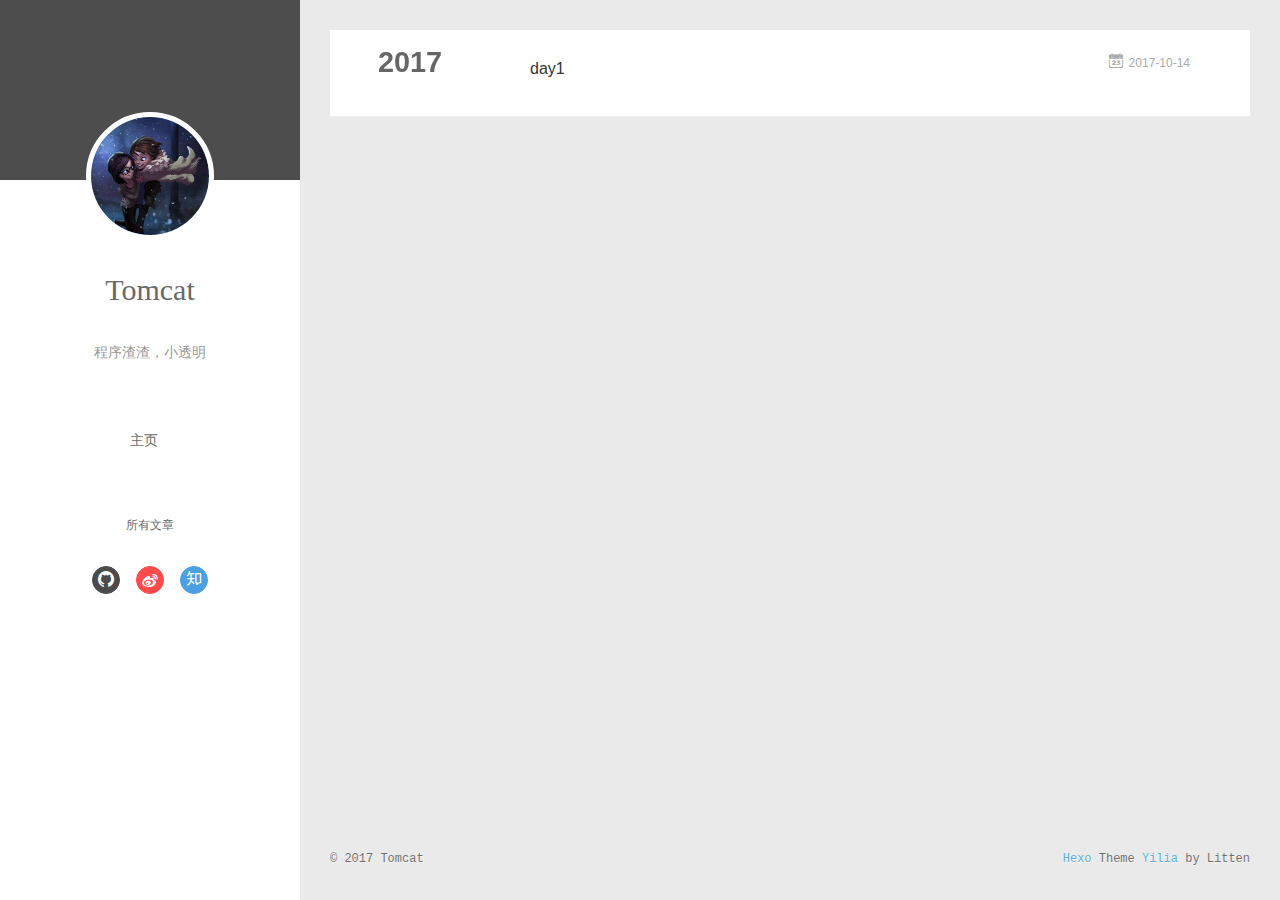
==== commit f595f8a2: "Site updated: 2017-10-14 15:04:42" ====
--- a/archives/index.html
+++ b/archives/index.html
@@ -168,33 +168,6 @@
   
     <h1 itemprop="name">
       <a class="archive-article-title" href="/2017/10/14/day1/">day1</a>
-    </h1>
-  
-
-        <div class="article-info info-on-right">
-          
-          
-
-        </div>
-        <div class="clearfix"></div>
-    </header>
-  </div>
-</article>
-  
-    
-    
-    <article class="archive-article archive-type-post">
-  <div class="archive-article-inner">
-    <header class="archive-article-header">
-      	<div class="article-meta">
-	      	<a href="/2017/10/13/hello-world/" class="archive-article-date">
-  	<time datetime="2017-10-13T04:11:45.041Z" itemprop="datePublished"><i class="icon-calendar icon"></i>2017-10-13</time>
-</a>
-        </div>
-    	 
-  
-    <h1 itemprop="name">
-      <a class="archive-article-title" href="/2017/10/13/hello-world/">Hello World</a>
     </h1>
   
 
